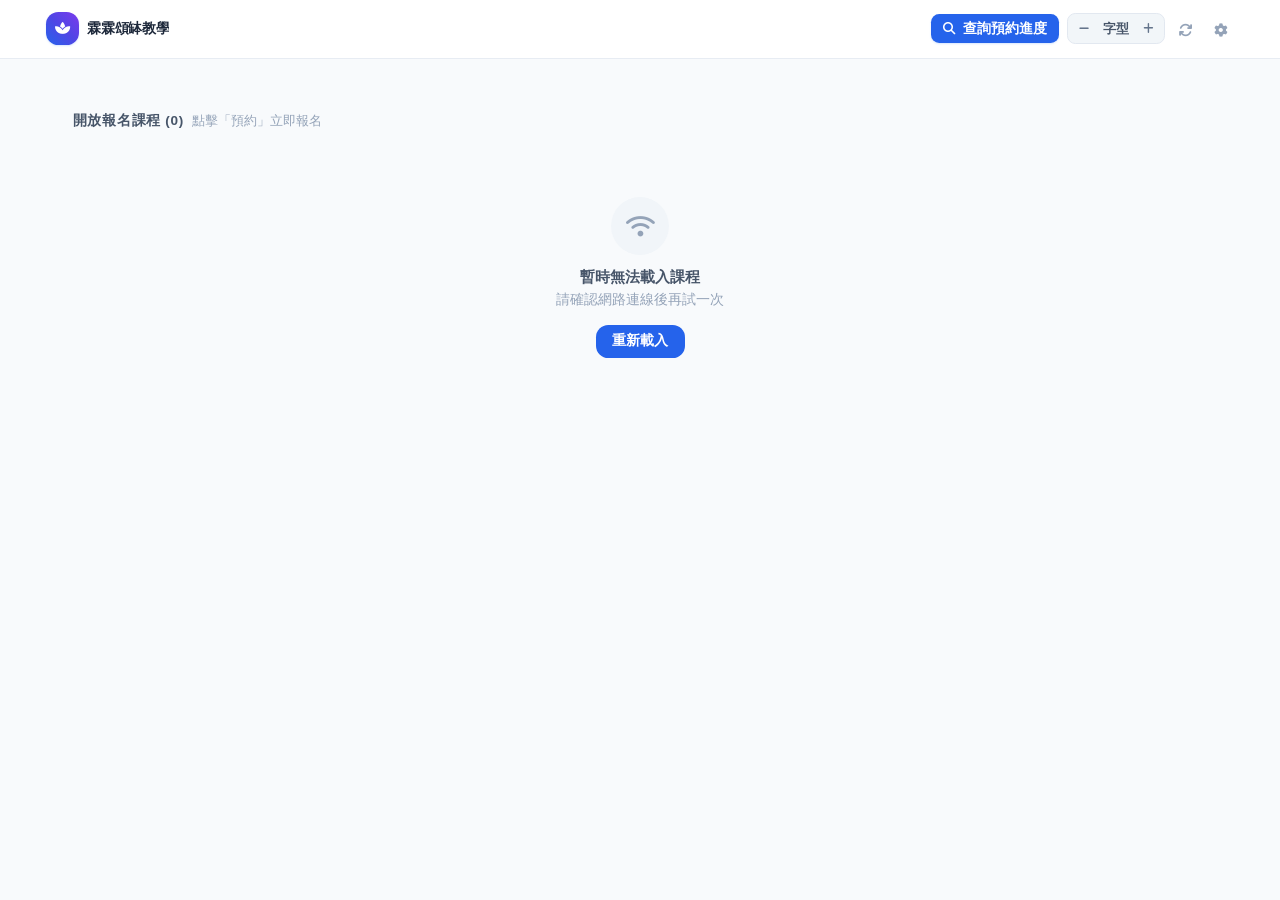
==== index.html @ 93435772 "Update Tailwind CSS and enhance course filtering Updated Tailwind CSS version and added course/locat" ====
<!DOCTYPE html>
<html lang="zh-TW">
<head>
  <meta charset="UTF-8">
  <meta name="viewport" content="width=device-width, initial-scale=1.0">
  <meta name="theme-color" content="#2563eb">
  <title>霖霖的課程預約系統</title>
  <link rel="stylesheet" href="tailwind.css?v=3.6.1">
  <link rel="stylesheet" href="https://cdnjs.cloudflare.com/ajax/libs/font-awesome/6.4.0/css/all.min.css">
  <style>
    :root { --client-font-size: 21px; }
    html  { font-size: var(--client-font-size) !important; }
    @media (min-width: 768px)  { :root { --client-font-size: 16.5px; } }
    @media (min-width: 1024px) { :root { --client-font-size: 17px; } }

    body {
      background-color: #f8fafc;
      font-family: -apple-system, BlinkMacSystemFont, "Segoe UI", Roboto, "Noto Sans TC", "Helvetica Neue", Arial, sans-serif;
      -webkit-tap-highlight-color: transparent;
      font-size: 1rem; line-height: 1.5;
    }
    .text-\[9px\]  { font-size: 0.65rem !important; }
    .text-\[10px\] { font-size: 0.70rem !important; }
    .text-\[11px\] { font-size: 0.76rem !important; }
    .text-xs       { font-size: 0.82rem !important; }
    .text-sm       { font-size: 0.90rem !important; }
    .text-base     { font-size: 1.00rem !important; }
    .text-lg       { font-size: 1.12rem !important; }
    .text-xl       { font-size: 1.25rem !important; }
    .text-2xl      { font-size: 1.40rem !important; }

    .custom-scrollbar::-webkit-scrollbar { display: none; }
    .custom-scrollbar { scrollbar-width: none; }
    .glass-nav { background: rgba(255,255,255,0.92); backdrop-filter: blur(12px); -webkit-backdrop-filter: blur(12px); }
    @keyframes fadeInUp { from { opacity:0; transform:translate(-50%,12px); } to { opacity:1; transform:translate(-50%,0); } }
    .toast { animation: fadeInUp .3s ease; }
    @keyframes cardIn { from { transform:translateY(6px); } to { transform:none; } }
    .card-in { animation: cardIn .25s ease; }
    @media (prefers-reduced-motion: reduce) { .card-in, .toast { animation: none; } }
  </style>

  <script>
    // ── 防閃爍字型 ──
    (function () {
      var saved = parseFloat(localStorage.getItem("custom_font_size"));
      window.currentFontSize = (!isNaN(saved) && saved > 0) ? saved : (window.innerWidth >= 768 ? 16.5 : 21);
      document.documentElement.style.setProperty("--client-font-size", window.currentFontSize + "px");
    })();
  </script>
</head>
<body class="min-h-screen text-slate-800 pb-20 overflow-x-hidden">

  <!-- 頂部導航 -->
  <header class="sticky top-0 z-30 glass-nav border-b border-slate-200/80 px-2.5 sm:px-6 py-2 sm:py-2.5">
    <div class="max-w-6xl mx-auto flex items-center justify-between gap-1.5 sm:gap-2">
      <div class="flex items-center gap-1.5 sm:gap-2 min-w-0">
        <div class="w-7 h-7 sm:w-8 sm:h-8 rounded-xl bg-gradient-to-tr from-blue-600 via-indigo-600 to-violet-600 flex items-center justify-center text-white shadow-sm shadow-blue-500/20 shrink-0">
          <i class="fa-solid fa-spa text-xs sm:text-sm"></i>
        </div>
        <span id="brandName" class="font-extrabold text-xs sm:text-base text-slate-800 tracking-tight whitespace-nowrap truncate">霖霖頌缽教學</span>
      </div>

      <div class="flex items-center gap-1 sm:gap-2 shrink-0">
        <button onclick="openMyBookingsModal()"
          class="hidden sm:inline-flex px-3 py-1.5 bg-blue-600 hover:bg-blue-700 text-white font-bold rounded-lg text-xs transition items-center gap-1.5 shadow-sm shadow-blue-500/20 whitespace-nowrap">
          <i class="fa-solid fa-magnifying-glass text-[11px]"></i><span>查詢預約進度</span>
        </button>
        <div class="flex items-center bg-slate-100/90 rounded-lg p-0.5 border border-slate-200 text-xs">
          <button type="button" onclick="adjustFontSize(-1)" aria-label="縮小字型"
            class="px-2 py-1 rounded text-slate-500 font-bold hover:text-blue-600 hover:bg-slate-200 transition">
            <i class="fa-solid fa-minus text-[10px]"></i>
          </button>
          <span class="px-1.5 font-bold text-slate-600 select-none text-[11px]">字型</span>
          <button type="button" onclick="adjustFontSize(1)" aria-label="放大字型"
            class="px-2 py-1 rounded text-slate-500 font-bold hover:text-blue-600 hover:bg-slate-200 transition">
            <i class="fa-solid fa-plus text-[10px]"></i>
          </button>
        </div>
        <button onclick="loadCourses(true)" title="重新整理" aria-label="重新整理"
          class="p-1 sm:p-1.5 text-slate-400 hover:text-blue-600 hover:bg-slate-100 rounded-lg transition">
          <i class="fa-solid fa-arrows-rotate text-xs" id="refreshIcon"></i>
        </button>
        <a href="admin.html" target="_blank" title="管理後台" aria-label="管理後台"
          class="p-1 sm:p-1.5 text-slate-400 hover:text-rose-600 hover:bg-rose-50 rounded-lg transition">
          <i class="fa-solid fa-gear text-xs"></i>
        </a>
      </div>
    </div>
  </header>

  <!-- 示範模式提示 -->
  <div id="demoBanner" class="hidden bg-amber-50 border-b border-amber-200 text-amber-800 text-[11px] font-bold px-4 py-2 text-center">
    <i class="fa-solid fa-triangle-exclamation mr-1"></i>目前為示範模式（尚未設定 GAS 網址），報名資料不會送出。
  </div>
  <!-- 離線提示 -->
  <div id="offlineBanner" class="hidden bg-slate-100 border-b border-slate-200 text-slate-600 text-[11px] font-bold px-4 py-2 text-center">
    <i class="fa-solid fa-wifi mr-1"></i>暫時無法連線，以下為上次載入的資料，名額可能有變動。
    <button onclick="loadCourses(true)" class="ml-1 underline text-blue-600">重試</button>
  </div>

  <main class="max-w-6xl mx-auto px-4 sm:px-6 pt-3 sm:pt-4 space-y-3 sm:space-y-4">

    <!-- 預約提醒事項 -->
    <div id="noticeBox" class="hidden bg-gradient-to-r from-blue-50 to-indigo-50 border border-blue-100 rounded-2xl px-3.5 py-2.5 text-xs text-blue-900 flex items-start gap-2">
      <i class="fa-solid fa-bell text-blue-500 mt-0.5 shrink-0"></i>
      <p id="noticeText" class="leading-relaxed whitespace-pre-line"></p>
    </div>

    <!-- 日期篩選 Tab -->
    <div class="relative">
      <div class="flex gap-2 overflow-x-auto custom-scrollbar pb-1 pr-6" id="dateFilterTabs" role="tablist"></div>
      <div class="pointer-events-none absolute right-0 top-0 bottom-1 w-6 bg-gradient-to-l from-slate-50 to-transparent"></div>
    </div>

    <!-- 課程 / 地點篩選 -->
    <div id="courseFilterBar" class="hidden grid grid-cols-2 gap-2">
      <label class="relative block">
        <span class="sr-only">篩選課程</span>
        <i class="fa-solid fa-book-open absolute left-3 top-1/2 -translate-y-1/2 text-blue-500 text-[11px] pointer-events-none"></i>
        <select id="titleFilter" onchange="setCourseFilter('title', this.value)"
          class="w-full text-xs font-semibold text-slate-700 pl-8 pr-2 py-2 rounded-xl border border-slate-200 bg-white focus:outline-none focus:ring-2 focus:ring-blue-500"></select>
      </label>
      <label class="relative block">
        <span class="sr-only">篩選地點</span>
        <i class="fa-solid fa-location-dot absolute left-3 top-1/2 -translate-y-1/2 text-rose-500 text-[11px] pointer-events-none"></i>
        <select id="locationFilter" onchange="setCourseFilter('location', this.value)"
          class="w-full text-xs font-semibold text-slate-700 pl-8 pr-2 py-2 rounded-xl border border-slate-200 bg-white focus:outline-none focus:ring-2 focus:ring-blue-500"></select>
      </label>
    </div>

    <!-- 標題列 -->
    <div class="flex items-center justify-between px-0.5">
      <div class="flex items-baseline gap-2">
        <span class="text-xs font-bold text-slate-600 tracking-wider">開放報名課程 (<span id="courseCount">0</span>)</span>
        <span class="text-[11px] text-slate-400 hidden sm:inline">點擊「預約」立即報名</span>
      </div>
      <button onclick="openMyBookingsModal()"
        class="sm:hidden px-2.5 py-1 bg-blue-50 hover:bg-blue-100 text-blue-700 font-bold rounded-lg text-xs transition flex items-center gap-1.5 border border-blue-200 shadow-sm whitespace-nowrap">
        <i class="fa-solid fa-magnifying-glass text-[10px]"></i><span>查詢進度</span>
      </button>
    </div>

    <!-- 骨架屏 -->
    <div id="loadingSkeleton" class="grid grid-cols-1 md:grid-cols-2 lg:grid-cols-3 gap-3">
      <div class="bg-white rounded-2xl p-3.5 border border-slate-200/80 shadow-sm animate-pulse space-y-2">
        <div class="h-3.5 bg-slate-200 rounded w-1/3"></div><div class="h-4 bg-slate-200 rounded w-2/3"></div>
        <div class="h-3 bg-slate-100 rounded w-1/2"></div><div class="h-1.5 bg-slate-100 rounded w-full"></div>
      </div>
      <div class="bg-white rounded-2xl p-3.5 border border-slate-200/80 shadow-sm animate-pulse space-y-2">
        <div class="h-3.5 bg-slate-200 rounded w-1/3"></div><div class="h-4 bg-slate-200 rounded w-2/3"></div>
        <div class="h-3 bg-slate-100 rounded w-1/2"></div><div class="h-1.5 bg-slate-100 rounded w-full"></div>
      </div>
    </div>

    <!-- 課程卡片 -->
    <div id="courseContainer" class="grid grid-cols-1 md:grid-cols-2 lg:grid-cols-3 gap-3 hidden"></div>

    <!-- 無課程 / 錯誤狀態 -->
    <div id="noCoursesState" class="hidden text-center py-12 px-4">
      <div class="w-14 h-14 bg-slate-100 rounded-full flex items-center justify-center text-slate-400 mx-auto mb-3">
        <i id="emptyIcon" class="fa-regular fa-calendar-xmark text-2xl"></i>
      </div>
      <p id="emptyTitle" class="text-sm font-bold text-slate-600">目前暫無開放預約的課程</p>
      <p id="emptyDesc" class="text-xs text-slate-400 mt-1">請稍後再回來查看最新排程</p>
      <button id="emptyRetry" onclick="loadCourses(true)" class="hidden mt-4 px-4 py-2 bg-blue-600 text-white text-xs font-bold rounded-xl">重新載入</button>
    </div>
  </main>

  <!-- ══ 報名 Modal ══ -->
  <div id="bookingModal" role="dialog" aria-modal="true" aria-labelledby="modalCourseTitle"
    class="fixed inset-0 z-50 flex items-end sm:items-center justify-center bg-slate-900/60 backdrop-blur-sm hidden p-0 sm:p-4"
    onclick="if(event.target===this) closeModal()">
    <div class="bg-white w-full max-w-md rounded-t-3xl sm:rounded-2xl p-5 sm:p-6 shadow-2xl border border-slate-100 max-h-[92vh] sm:max-h-[88vh] overflow-y-auto" id="bookingModalInner">

      <div class="flex items-start justify-between pb-3 border-b border-slate-100 mb-4 gap-3">
        <div class="min-w-0">
          <span class="text-[11px] font-bold tracking-wider text-blue-600">COURSE BOOKING</span>
          <h2 class="text-lg font-bold text-slate-900 leading-tight" id="modalCourseTitle">預約課程</h2>
        </div>
        <button onclick="closeModal()" aria-label="關閉"
          class="w-8 h-8 shrink-0 rounded-full bg-slate-100 text-slate-400 hover:text-slate-600 flex items-center justify-center transition">
          <i class="fa-solid fa-xmark"></i>
        </button>
      </div>

      <div class="bg-slate-50 rounded-xl p-3.5 mb-4 text-xs text-slate-600 space-y-1.5 border border-slate-100">
        <div class="flex items-center gap-2"><i class="fa-regular fa-clock text-blue-500 w-4 text-center"></i><span id="modalDateTime" class="font-semibold text-slate-800"></span></div>
        <div class="flex items-center gap-2"><i class="fa-solid fa-chalkboard-user text-blue-500 w-4 text-center"></i><span id="modalInstructor"></span></div>
        <div class="flex items-center gap-2"><i class="fa-solid fa-location-dot text-blue-500 w-4 text-center"></i><span id="modalLocation"></span></div>
        <div class="flex items-center gap-2"><i class="fa-solid fa-user-group text-blue-500 w-4 text-center"></i><span id="modalSeats"></span></div>
        <div id="modalNotesRow" class="hidden flex items-start gap-2"><i class="fa-solid fa-circle-info text-blue-500 w-4 text-center mt-0.5"></i><span id="modalNotes" class="leading-relaxed"></span></div>
        <div id="modalPriceRow" class="hidden flex items-center gap-2 pt-1.5 border-t border-slate-200/70 mt-1.5 flex-wrap">
          <i class="fa-solid fa-tag text-emerald-500 w-4 text-center"></i>
          <span id="modalPriceText" class="font-black text-sm"></span>
          <span id="modalPriceOriginal" class="text-[11px] text-slate-400 line-through"></span>
          <span id="modalPriceCountdown" class="text-[11px] font-bold text-rose-600"></span>
        </div>
      </div>

      <form id="bookingForm" onsubmit="handleBookingSubmit(event)" class="space-y-3.5">
        <input type="hidden" id="modalCourseId">

        <div>
          <label for="studentName" class="block text-xs font-semibold text-slate-700 mb-1">學員姓名 <span class="text-rose-500">*</span></label>
          <input type="text" id="studentName" required maxlength="50" autocomplete="name" placeholder="請輸入姓名"
            class="w-full text-sm px-3.5 py-2.5 rounded-xl border border-slate-200 focus:outline-none focus:ring-2 focus:ring-blue-500 focus:border-transparent transition">
        </div>
        <div>
          <label for="studentPhone" class="block text-xs font-semibold text-slate-700 mb-1">聯絡電話 <span class="text-rose-500">*</span></label>
          <input type="tel" id="studentPhone" required maxlength="20" autocomplete="tel" inputmode="tel" placeholder="例如：0912345678"
            class="w-full text-sm px-3.5 py-2.5 rounded-xl border border-slate-200 focus:outline-none focus:ring-2 focus:ring-blue-500 focus:border-transparent transition">
        </div>
        <div>
          <label for="studentLine" class="block text-xs font-semibold text-slate-700 mb-1">Line ID <span class="text-slate-400 font-normal">(用於確認報名成功通知)</span></label>
          <input type="text" id="studentLine" maxlength="50" placeholder="請輸入您的 Line ID"
            class="w-full text-sm px-3.5 py-2.5 rounded-xl border border-slate-200 focus:outline-none focus:ring-2 focus:ring-blue-500 focus:border-transparent transition">
        </div>
        <div>
          <label for="studentEmail" class="block text-xs font-semibold text-slate-700 mb-1">Email <span class="text-slate-400 font-normal">(選填，確認入帳後可收到確認信)</span></label>
          <div class="relative">
            <i class="fa-solid fa-envelope absolute left-3.5 top-1/2 -translate-y-1/2 text-slate-400 text-xs pointer-events-none"></i>
            <input type="email" id="studentEmail" maxlength="100" autocomplete="email" placeholder="example@gmail.com"
              class="w-full text-sm pl-9 pr-3.5 py-2.5 rounded-xl border border-slate-200 focus:outline-none focus:ring-2 focus:ring-blue-500 focus:border-transparent transition">
          </div>
        </div>

        <!-- 付款方式 -->
        <div class="bg-slate-50 border border-slate-200/90 rounded-2xl p-3.5 space-y-3">
          <div>
            <label class="block text-xs font-bold text-slate-800 mb-1.5">付款方式 <span class="text-rose-500">*</span></label>
            <div class="grid grid-cols-2 gap-2.5">
              <button type="button" id="payMethodBank" onclick="selectPayMethod('bank')"></button>
              <button type="button" id="payMethodLine" onclick="selectPayMethod('line')"></button>
            </div>
          </div>

          <div id="bankCodeContainer" class="space-y-2.5 pt-1">
            <div class="bank-info-box"></div>
            <div>
              <div class="flex items-center justify-between mb-1">
                <label for="studentPaymentCode" class="text-xs font-bold text-slate-700 flex items-center gap-1">
                  <i class="fa-solid fa-hashtag text-blue-600"></i><span>匯款帳號後五碼</span><span class="text-rose-500">*</span>
                </label>
                <span class="text-[11px] text-slate-400">必須剛好 5 碼數字</span>
              </div>
              <input type="text" id="studentPaymentCode" inputmode="numeric" maxlength="5" placeholder="例如：42919"
                class="w-full text-base px-3.5 py-2 rounded-xl border border-blue-300 bg-white font-mono font-black tracking-widest text-blue-900 focus:outline-none focus:ring-2 focus:ring-blue-500 transition text-center"
                oninput="this.value = this.value.replace(/[^0-9]/g, '').slice(0, 5)">
              <p class="text-[11px] text-slate-500 mt-1">管理者將以此 5 位數核對您的銀行入帳</p>
            </div>
          </div>

          <div id="linePayContainer" class="hidden bg-emerald-50 border border-emerald-200 rounded-xl p-3 text-xs text-emerald-800 space-y-1">
            <p class="font-bold flex items-center gap-1.5 text-emerald-900"><i class="fa-brands fa-line text-emerald-600 text-sm"></i><span>已選擇 LINE 轉帳付款</span></p>
            <p class="text-[11px] leading-relaxed">請確認上方已填寫正確的 <b>Line ID</b>，送出後我們將透過 LINE 與您核對款項並發送報名成功通知！</p>
          </div>
        </div>

        <div>
          <label for="studentNotes" class="block text-xs font-semibold text-slate-700 mb-1">特殊需求 / 其他備註 <span class="text-slate-400 font-normal">(選填)</span></label>
          <textarea id="studentNotes" rows="2" maxlength="500" placeholder="如自備頌缽、特殊身體狀況需留意等..."
            class="w-full text-sm px-3.5 py-2 rounded-xl border border-slate-200 focus:outline-none focus:ring-2 focus:ring-blue-500 focus:border-transparent transition resize-none"></textarea>
        </div>

        <div class="sticky bottom-0 -mx-5 -mb-5 sm:-mx-6 sm:-mb-6 p-4 bg-white/95 backdrop-blur-sm border-t border-slate-100 rounded-b-3xl sm:rounded-b-2xl">
          <button type="submit" id="submitBtn"
            class="w-full py-2.5 sm:py-3 bg-blue-600 hover:bg-blue-700 active:bg-blue-800 disabled:opacity-60 text-white font-bold rounded-xl shadow-lg shadow-blue-500/25 flex items-center justify-center gap-2 transition">
            <span>確認預約報名</span><i class="fa-solid fa-arrow-right text-xs"></i>
          </button>
        </div>
      </form>
    </div>
  </div>

  <!-- ══ 預約成功 Modal ══ -->
  <div id="successModal" role="dialog" aria-modal="true"
    class="fixed inset-0 z-50 flex items-center justify-center bg-slate-900/60 backdrop-blur-sm hidden p-4">
    <div class="bg-white w-full max-w-sm rounded-2xl p-6 shadow-2xl text-center max-h-[92vh] overflow-y-auto">
      <div class="w-16 h-16 bg-emerald-100 text-emerald-600 rounded-full flex items-center justify-center text-2xl mx-auto mb-4">
        <i class="fa-solid fa-check"></i>
      </div>
      <h3 class="text-lg font-bold text-slate-900 mb-1">預約資料已送出！</h3>
      <p class="text-xs text-slate-500 mb-4">管理員核對款項無誤後，狀態將轉為【報名成功】並通知您。</p>
      <div class="bg-slate-50 rounded-xl p-3 text-left text-xs text-slate-600 mb-3 space-y-1 border border-slate-100">
        <p><span class="text-slate-400">預約編號：</span><span id="succBookingId" class="font-mono font-bold text-slate-800"></span></p>
        <p><span class="text-slate-400">課程名稱：</span><span id="succCourseTitle" class="font-bold text-slate-800"></span></p>
        <p><span class="text-slate-400">上課時間：</span><span id="succDateTime" class="text-slate-800"></span></p>
        <p id="succPriceRow" class="hidden"><span class="text-slate-400">應付金額：</span><span id="succPrice" class="font-black text-emerald-700"></span></p>
      </div>
      <div id="succBankBox" class="hidden text-left mb-4">
        <p class="text-[11px] font-bold text-slate-500 mb-1.5"><i class="fa-solid fa-circle-exclamation text-amber-500 mr-1"></i>尚未匯款的話，請匯至以下帳戶：</p>
        <div class="bank-info-box"></div>
      </div>
      <div class="grid grid-cols-2 gap-2">
        <button onclick="closeSuccessModal(); openMyBookingsModal();"
          class="py-2.5 bg-blue-50 text-blue-700 border border-blue-200 font-bold rounded-xl hover:bg-blue-100 transition text-xs">查詢進度</button>
        <button onclick="closeSuccessModal()"
          class="py-2.5 bg-slate-900 text-white font-bold rounded-xl hover:bg-slate-800 transition text-xs">完成</button>
      </div>
    </div>
  </div>

  <!-- ══ 學員查詢預約 Modal ══ -->
  <div id="myBookingsModal" role="dialog" aria-modal="true"
    class="fixed inset-0 z-50 bg-slate-900/60 backdrop-blur-sm hidden flex items-center justify-center p-4"
    onclick="if(event.target===this) closeMyBookingsModal()">
    <div class="bg-white rounded-3xl max-w-md w-full p-5 space-y-4 max-h-[90vh] flex flex-col shadow-2xl">
      <div class="flex items-center justify-between border-b border-slate-100 pb-3">
        <div class="flex items-center gap-2">
          <div class="w-8 h-8 rounded-xl bg-blue-50 text-blue-600 flex items-center justify-center"><i class="fa-solid fa-ticket"></i></div>
          <div>
            <h3 class="text-sm font-bold text-slate-900">查詢我的預約課程</h3>
            <p class="text-[11px] text-slate-400">請輸入報名時填寫的手機號碼與姓名</p>
          </div>
        </div>
        <button onclick="closeMyBookingsModal()" aria-label="關閉"
          class="w-7 h-7 rounded-full bg-slate-100 hover:bg-slate-200 text-slate-400 hover:text-slate-700 flex items-center justify-center text-xs transition">
          <i class="fa-solid fa-xmark"></i>
        </button>
      </div>

      <form class="space-y-2" onsubmit="event.preventDefault(); queryMyBookings();">
        <div class="grid grid-cols-2 gap-2">
          <div class="relative">
            <i class="fa-solid fa-phone absolute left-3 top-1/2 -translate-y-1/2 text-slate-400 text-xs"></i>
            <input type="tel" id="queryPhoneInput" inputmode="tel" placeholder="手機號碼" aria-label="手機號碼"
              class="w-full pl-8 pr-3 py-2 text-xs rounded-xl border border-slate-200 focus:outline-none focus:ring-2 focus:ring-blue-500 font-mono">
          </div>
          <div class="relative">
            <i class="fa-solid fa-user absolute left-3 top-1/2 -translate-y-1/2 text-slate-400 text-xs"></i>
            <input type="text" id="queryNameInput" placeholder="姓名" aria-label="姓名"
              class="w-full pl-8 pr-3 py-2 text-xs rounded-xl border border-slate-200 focus:outline-none focus:ring-2 focus:ring-blue-500">
          </div>
        </div>
        <button type="submit" class="w-full py-2 bg-blue-600 hover:bg-blue-700 text-white font-bold text-xs rounded-xl transition shadow-sm">
          <i class="fa-solid fa-magnifying-glass mr-1"></i>查詢
        </button>
      </form>

      <div id="myBookingsList" class="flex-1 overflow-y-auto space-y-2.5 pr-1 min-h-[6rem]">
        <div class="text-center py-6 text-slate-400 text-xs">輸入手機號碼與姓名後按「查詢」</div>
      </div>
    </div>
  </div>

  <!-- Toast -->
  <div id="toastHost" class="fixed bottom-20 left-1/2 z-[60] pointer-events-none"></div>

  <script>
  "use strict";

  // ══════════════════════════════════════════════
  // ★ 設定：Google Apps Script 部署網址 ★
  // 部署 GAS 為「網頁應用程式」後，把網址貼在這裡（結尾為 /exec）。
  // 留空時會改用網址參數 ?sync=... 或此瀏覽器先前記住的網址；都沒有則為示範模式。
  // ══════════════════════════════════════════════
  const GAS_API_URL = "https://script.google.com/macros/s/AKfycbz8XO6H117ptrvwJ0gpeehshT2q6k1wuQry-_dduHJWGrwun13r3AiYLxSF2DeZtGaM/exec";

  const APP_VERSION   = "3.6.1";
  const REFRESH_MIN_MS = 30000;   // 自動重新整理的最短間隔（切回分頁時）
  const CACHE_COURSES  = "appsheet_shared_courses";
  const CACHE_SETTINGS = "appsheet_public_settings";

  let API_URL      = "";
  let allCourses   = [];
  let settings     = {};
  let selectedDate = "all";
  let selectedTitle    = "all";   // 課程篩選
  let selectedLocation = "all";   // 地點篩選
  let lastLoadAt   = 0;
  let loadingNow   = false;
  let currentPayMethod = "bank";

  // ══════════════════════════════════════════════
  // 小工具
  // ══════════════════════════════════════════════
  const $ = id => document.getElementById(id);
  function esc(s) {
    return String(s ?? "").replace(/&/g, "&amp;").replace(/</g, "&lt;").replace(/>/g, "&gt;")
      .replace(/"/g, "&quot;").replace(/'/g, "&#39;");
  }
  function readJSON(key, fallback) {
    try { const v = localStorage.getItem(key); return v ? JSON.parse(v) : fallback; } catch (e) { return fallback; }
  }
  function toast(msg, type) {
    const host = $("toastHost");
    const el = document.createElement("div");
    el.className = "toast -translate-x-1/2 mb-2 px-4 py-2 rounded-full text-xs font-bold shadow-lg whitespace-nowrap " +
      (type === "error" ? "bg-rose-600 text-white" : "bg-slate-900 text-white");
    el.textContent = msg;
    host.appendChild(el);
    setTimeout(() => { el.style.transition = "opacity .4s"; el.style.opacity = "0"; setTimeout(() => el.remove(), 400); }, 2600);
  }
  function normDate(s) {
    const p = String(s || "").trim().replace(/\//g, "-").split("-");
    if (p.length !== 3) return String(s || "");
    return `${p[0]}-${p[1].padStart(2, "0")}-${p[2].padStart(2, "0")}`;
  }

  function adjustFontSize(delta) {
    window.currentFontSize = Math.min(40, Math.max(12, window.currentFontSize + delta));
    document.documentElement.style.setProperty("--client-font-size", window.currentFontSize + "px");
    localStorage.setItem("custom_font_size", window.currentFontSize);
  }

  // ══════════════════════════════════════════════
  // 日期 / 價格
  // ══════════════════════════════════════════════
  // 台灣時間 → UTC 毫秒
  function twMs(dateStr, timeStr) {
    const p = normDate(dateStr).split("-");
    const t = String(timeStr || "23:59").split(":");
    if (p.length !== 3 || t.length < 2) return null;
    const ms = Date.UTC(+p[0], +p[1] - 1, +p[2], (+t[0]) - 8, +t[1]);
    return isNaN(ms) ? null : ms;
  }
  function isCourseExpired(c) {
    const ms = twMs(c.date, c.endTime || "23:59");
    return ms !== null && ms < Date.now();
  }
  function earlyBirdDeadlineMs(d) {
    if (!d) return null;
    const ms = twMs(d, "23:59");
    return ms === null ? null : ms + 59000;
  }
  function getEffectivePrice(c) {
    const eb = Number(c.earlyBirdPrice) || 0;
    const rg = Number(c.regularPrice)   || 0;
    const dl = earlyBirdDeadlineMs(c.earlyBirdDeadline);
    const now = Date.now();
    const ebActive = eb > 0 && (dl === null || now <= dl);
    let price = 0, isEarlyBird = false;
    if (ebActive)    { price = eb; isEarlyBird = true; }
    else if (rg > 0) { price = rg; }
    else if (eb > 0) { price = eb; isEarlyBird = true; }
    return {
      price, isEarlyBird,
      original: (isEarlyBird && rg > price) ? rg : 0,
      showCountdown: isEarlyBird && dl !== null && dl > now,
      remainMs: dl !== null ? dl - now : null
    };
  }
  function formatCountdown(ms) {
    if (ms === null || ms <= 0) return "";
    const m = Math.floor(ms / 60000), d = Math.floor(m / 1440), h = Math.floor((m % 1440) / 60);
    if (d > 0) return `倒數 ${d}天${h}時`;
    if (h > 0) return `倒數 ${h}時${m % 60}分`;
    return `倒數 ${m % 60}分`;
  }
  function formatFullDate(dateStr) {
    const n = normDate(dateStr);
    const p = n.split("-");
    if (p.length !== 3) return dateStr || "";
    const d = new Date(+p[0], +p[1] - 1, +p[2]);
    const wd = isNaN(d.getDay()) ? "" : `(週${"日一二三四五六"[d.getDay()]})`;
    return `${+p[1]}/${+p[2]}${wd}`;
  }
  const money = n => "NT$ " + Number(n).toLocaleString();

  /** 舊資料的「備註說明」可能混入「(早鳥價 4000 / 定價 5000)」，搬到價格欄位並從說明移除 */
  function normalizeCoursePrices(list) {
    if (!Array.isArray(list)) return list;
    const re = /[(（]\s*早鳥價?[\s:：$NT]*([0-9,]+)[\s/／,，]*(?:定價|原價)[\s:：$NT]*([0-9,]+)\s*[)）]/;
    return list.map(c => {
      let notes = String(c.notes || ""), eb = c.earlyBirdPrice || "", rg = c.regularPrice || "";
      const m = notes.match(re);
      if (m) {
        if (!eb) eb = m[1].replace(/,/g, "");
        if (!rg) rg = m[2].replace(/,/g, "");
        notes = notes.replace(m[0], "").trim();
      }
      return { ...c, notes, earlyBirdPrice: eb, regularPrice: rg };
    });
  }

  // ══════════════════════════════════════════════
  // Demo 資料（僅在未設定 GAS 網址時使用）
  // ══════════════════════════════════════════════
  const DEMO_COURSES = [
    { id:"D1", title:"❷ 學習：頌缽入門",    instructor:"霖霖", date:"2027-01-10", startTime:"09:00", endTime:"13:00", capacity:6, bookedCount:5, remaining:1, location:"高雄-近高美館", notes:"想學頌缽，照顧自己", earlyBirdPrice:"4000", regularPrice:"5000", earlyBirdDeadline:"2026-12-31", status:"開啟報名" },
    { id:"D2", title:"❸ 學習：頌缽進階",    instructor:"霖霖", date:"2027-01-24", startTime:"11:00", endTime:"15:00", capacity:8, bookedCount:3, remaining:5, location:"台北場地",     notes:"想進階技能，運用頌缽", earlyBirdPrice:"4000", regularPrice:"5000", earlyBirdDeadline:"", status:"開啟報名" },
    { id:"D3", title:"❷ 學習：初進階整日班", instructor:"霖霖", date:"2027-01-17", startTime:"09:00", endTime:"18:00", capacity:4, bookedCount:4, remaining:0, location:"高雄-近高美館", notes:"學習整套頌缽使用方式", earlyBirdPrice:"8000", regularPrice:"12000", earlyBirdDeadline:"", status:"開啟報名" }
  ];
  const DEMO_SETTINGS = { notice:"（示範）課程開始前 2 小時前取消不扣堂數。", bankName:"822 中國信託", bankAccount:"1234-5678-9012", bankHolder:"霖霖身心靈工坊" };

  // ══════════════════════════════════════════════
  // 初始化
  // ══════════════════════════════════════════════
  document.addEventListener("DOMContentLoaded", () => {
    // 版本升級時清掉舊格式快取
    if (localStorage.getItem("app_version") !== APP_VERSION) {
      ["appsheet_shared_courses", "appsheet_shared_bookings", "appsheet_bank_name", "appsheet_bank_account", "appsheet_bank_holder"]
        .forEach(k => localStorage.removeItem(k));
      localStorage.setItem("app_version", APP_VERSION);
    }

    // API 網址：常數 > 網址參數 > 本機記住的
    const urlParams = new URLSearchParams(location.search);
    const queryApi  = urlParams.get("sync") || urlParams.get("api");
    if (GAS_API_URL) {
      API_URL = GAS_API_URL;
    } else if (queryApi && queryApi.startsWith("https://")) {
      localStorage.setItem("appsheet_gas_api", queryApi);
      API_URL = queryApi;
    } else {
      API_URL = localStorage.getItem("appsheet_gas_api") || "";
    }
    if (queryApi) { try { history.replaceState({}, document.title, location.origin + location.pathname); } catch (e) {} }

    selectPayMethod("bank", false);
    loadCourses(true);

    // 早鳥倒數：每 30 秒更新文字；有倒數歸零則重繪
    setInterval(() => {
      let expired = false;
      document.querySelectorAll(".eb-countdown[data-eb-deadline]").forEach(el => {
        const dl = earlyBirdDeadlineMs(el.dataset.ebDeadline);
        if (dl === null) return;
        const remain = dl - Date.now();
        if (remain <= 0) { expired = true; return; }
        el.lastElementChild.textContent = formatCountdown(remain);
      });
      if (expired) renderUI();
    }, 30000);

    const softRefresh = () => { if (Date.now() - lastLoadAt > REFRESH_MIN_MS) loadCourses(false); };
    document.addEventListener("visibilitychange", () => { if (!document.hidden) softRefresh(); });
    window.addEventListener("focus", softRefresh);

    document.addEventListener("keydown", e => {
      if (e.key !== "Escape") return;
      closeModal(); closeSuccessModal(); closeMyBookingsModal();
    });
  });

  // ══════════════════════════════════════════════
  // 載入課程：先顯示快取，再背景更新
  // ══════════════════════════════════════════════
  async function loadCourses(force) {
    if (loadingNow) return;
    if (!force && Date.now() - lastLoadAt < REFRESH_MIN_MS) return;
    loadingNow = true;
    const icon = $("refreshIcon");
    icon && icon.classList.add("fa-spin");

    if (!API_URL) {
      $("demoBanner").classList.remove("hidden");
      allCourses = DEMO_COURSES.map(c => ({ ...c }));
      settings   = DEMO_SETTINGS;
      applySettings(); renderUI();
      finishLoad();
      return;
    }

    // 有快取就先畫，不閃骨架屏
    if (!allCourses.length) {
      const cached = readJSON(CACHE_COURSES, null);
      if (Array.isArray(cached)) {
        allCourses = normalizeCoursePrices(cached);
        settings   = readJSON(CACHE_SETTINGS, {});
        applySettings(); renderUI();
      }
    }

    try {
      const resp = await fetch(`${API_URL}?action=getCourses`);
      if (!resp.ok) throw new Error("HTTP " + resp.status);
      const json = await resp.json();
      if (!json.success || !Array.isArray(json.courses)) throw new Error(json.message || "API 回傳異常");
      allCourses = normalizeCoursePrices(json.courses);
      settings   = json.settings || {};
      localStorage.setItem(CACHE_COURSES, JSON.stringify(allCourses));
      localStorage.setItem(CACHE_SETTINGS, JSON.stringify(settings));
      $("offlineBanner").classList.add("hidden");
      applySettings(); renderUI();
    } catch (err) {
      console.warn("loadCourses 失敗：", err);
      if (allCourses.length) {
        $("offlineBanner").classList.remove("hidden");
      } else {
        showEmpty(true);
      }
    } finally {
      finishLoad();
    }
  }
  function finishLoad() {
    lastLoadAt = Date.now();
    loadingNow = false;
    $("refreshIcon") && $("refreshIcon").classList.remove("fa-spin");
  }

  // ══════════════════════════════════════════════
  // 公開設定（提醒事項、銀行帳號）
  // ══════════════════════════════════════════════
  function applySettings() {
    if (settings.systemName) {
      document.title = settings.systemName;
      $("brandName").textContent = settings.systemName;
    }
    const notice = (settings.notice || "").trim();
    $("noticeBox").classList.toggle("hidden", !notice);
    $("noticeText").textContent = notice;

    const hasBank = !!(settings.bankAccount || "").trim();
    const html = hasBank ? `
      <div class="bg-blue-50/80 border border-blue-200 rounded-xl p-3 text-xs text-blue-950 space-y-1.5">
        <div class="flex items-center justify-between gap-1 flex-wrap">
          <span class="font-bold text-blue-900 flex items-center gap-1.5"><i class="fa-solid fa-building-columns text-blue-600"></i>收款帳戶資訊</span>
          <button type="button" onclick="copyBankAccount(this)"
            class="px-2 py-0.5 bg-white hover:bg-blue-100 text-blue-700 border border-blue-300 rounded-lg text-[11px] font-bold transition flex items-center gap-1 shadow-sm active:scale-95 shrink-0">
            <i class="fa-regular fa-copy"></i><span>複製帳號</span>
          </button>
        </div>
        <div class="font-mono text-[11px] sm:text-xs space-y-1 pt-1 border-t border-blue-200/60">
          <div class="flex items-center justify-between gap-2"><span class="text-blue-700 shrink-0">銀行機構</span><span class="font-bold text-right">${esc(settings.bankName)}</span></div>
          <div class="flex items-center justify-between gap-2"><span class="text-blue-700 shrink-0">收款帳號</span><span class="font-black text-sm tracking-wider text-blue-950 text-right">${esc(settings.bankAccount)}</span></div>
          <div class="flex items-center justify-between gap-2"><span class="text-blue-700 shrink-0">戶　名</span><span class="font-bold text-right">${esc(settings.bankHolder)}</span></div>
        </div>
      </div>` : `
      <div class="bg-amber-50 border border-amber-200 rounded-xl p-3 text-xs text-amber-800">
        <i class="fa-solid fa-circle-info mr-1"></i>收款帳號載入中或尚未設定，請送出後依管理員通知付款。
      </div>`;
    document.querySelectorAll(".bank-info-box").forEach(el => el.innerHTML = html);
  }

  function copyBankAccount(btn) {
    const num = String(settings.bankAccount || "").replace(/[^0-9]/g, "");
    if (!num) return;
    const done = () => {
      const label = btn && btn.querySelector("span");
      if (label) { const o = label.textContent; label.textContent = "已複製！"; setTimeout(() => label.textContent = o, 1800); }
      toast("已複製帳號 " + num);
    };
    if (navigator.clipboard?.writeText) navigator.clipboard.writeText(num).then(done).catch(() => fallbackCopy(num, done));
    else fallbackCopy(num, done);
  }
  function fallbackCopy(text, done) {
    const ta = document.createElement("textarea");
    ta.value = text; ta.style.cssText = "position:fixed;opacity:0";
    document.body.appendChild(ta); ta.select();
    try { document.execCommand("copy"); done(); } catch (e) { alert("匯款帳號：" + text); }
    ta.remove();
  }

  // ══════════════════════════════════════════════
  // 渲染
  // ══════════════════════════════════════════════
  function showEmpty(isError, noMatch) {
    $("loadingSkeleton").classList.add("hidden");
    $("courseContainer").classList.add("hidden");
    $("noCoursesState").classList.remove("hidden");
    $("emptyIcon").className   = isError ? "fa-solid fa-wifi text-2xl" : noMatch ? "fa-solid fa-filter text-2xl" : "fa-regular fa-calendar-xmark text-2xl";
    $("emptyTitle").textContent = isError ? "暫時無法載入課程" : noMatch ? "沒有符合篩選條件的課程" : "目前暫無開放預約的課程";
    $("emptyDesc").textContent  = isError ? "請確認網路連線後再試一次" : noMatch ? "換個日期、課程或地點試試看" : "請稍後再回來查看最新排程";
    $("emptyRetry").classList.toggle("hidden", !isError && !noMatch);
    $("emptyRetry").textContent = noMatch ? "顯示全部課程" : "重新載入";
    $("emptyRetry").onclick = noMatch ? clearFilters : () => loadCourses(true);
    $("courseCount").textContent = "0";
  }

  function renderUI() {
    $("loadingSkeleton").classList.add("hidden");
    const active = allCourses.filter(c => !isCourseExpired(c) && (c.status === "開啟報名" || !c.status));

    // 日期 Tab
    const dates = [...new Set(active.map(c => normDate(c.date)))].filter(Boolean).sort();
    if (selectedDate !== "all" && !dates.includes(selectedDate)) selectedDate = "all";
    const tab = (val, label) => {
      const sel = selectedDate === val;
      return `<button role="tab" aria-selected="${sel}" onclick="filterByDate('${val}')"
        class="px-3.5 py-1.5 rounded-full text-xs font-semibold whitespace-nowrap transition ${sel
          ? "bg-blue-600 text-white shadow-sm" : "bg-white text-slate-600 border border-slate-200 hover:bg-slate-50"}">${label}</button>`;
    };
    $("dateFilterTabs").innerHTML = tab("all", "全部時段") + dates.map(d => tab(d, formatFullDate(d))).join("");

    // 課程 / 地點下拉選單（只有 2 種以上選項時才顯示該篩選）
    const titles    = [...new Set(active.map(c => c.title).filter(Boolean))].sort();
    const locations = [...new Set(active.map(c => c.location || "待定教室"))].sort();
    if (selectedTitle !== "all" && !titles.includes(selectedTitle)) selectedTitle = "all";
    if (selectedLocation !== "all" && !locations.includes(selectedLocation)) selectedLocation = "all";
    const opts = (list, allLabel, sel) => `<option value="all">${allLabel}</option>` +
      list.map(v => `<option value="${esc(v)}"${v === sel ? " selected" : ""}>${esc(v)}</option>`).join("");
    $("titleFilter").innerHTML    = opts(titles, "全部課程", selectedTitle);
    $("locationFilter").innerHTML = opts(locations, "全部地點", selectedLocation);
    $("titleFilter").parentElement.classList.toggle("hidden", titles.length < 2);
    $("locationFilter").parentElement.classList.toggle("hidden", locations.length < 2);
    const showTitle = titles.length >= 2, showLoc = locations.length >= 2;
    $("courseFilterBar").classList.toggle("hidden", !showTitle && !showLoc);
    $("courseFilterBar").classList.toggle("grid-cols-2", showTitle && showLoc);
    $("courseFilterBar").classList.toggle("grid-cols-1", !(showTitle && showLoc));

    // 篩選 + 排序：可報名的在前、額滿的在後；各自依時間由近到遠
    const list = active
      .filter(c => selectedDate === "all" || normDate(c.date) === selectedDate)
      .filter(c => selectedTitle === "all" || c.title === selectedTitle)
      .filter(c => selectedLocation === "all" || (c.location || "待定教室") === selectedLocation)
      .map(c => ({ ...c, _full: c.isFull || c.remaining <= 0 }))
      .sort((a, b) => (a._full - b._full) ||
        (`${normDate(a.date)} ${a.startTime}` < `${normDate(b.date)} ${b.startTime}` ? -1 : 1));

    $("courseCount").textContent = list.length;
    const filtering = selectedDate !== "all" || selectedTitle !== "all" || selectedLocation !== "all";
    if (!list.length) { showEmpty(false, active.length > 0 && filtering); return; }
    $("noCoursesState").classList.add("hidden");
    const container = $("courseContainer");
    container.classList.remove("hidden");
    container.innerHTML = list.map((c, i) => courseCard(c, i)).join("");
  }

  function courseCard(c, i) {
    const full = c._full;
    const eff  = getEffectivePrice(c);
    const cap  = Number(c.capacity) || 0;
    const pct  = cap ? Math.min(100, Math.round((Number(c.bookedCount) || 0) / cap * 100)) : 0;
    const few  = !full && c.remaining <= 2;
    const barColor = full ? "bg-slate-300" : few ? "bg-rose-500" : pct >= 60 ? "bg-amber-400" : "bg-emerald-500";

    const priceHtml = eff.price ? `
      <span class="inline-flex items-baseline gap-1 text-[11px] font-black px-2 py-0.5 rounded-md border ${full
        ? "text-slate-500 bg-slate-100 border-slate-200"
        : eff.isEarlyBird ? "text-emerald-800 bg-emerald-50 border-emerald-200" : "text-blue-800 bg-blue-50 border-blue-200"}">
        <i class="fa-solid fa-tag text-[9px]"></i>${eff.isEarlyBird ? "早鳥 " : ""}${money(eff.price)}
        ${eff.original ? `<s class="font-medium text-slate-400 text-[10px]">${money(eff.original)}</s>` : ""}
      </span>` : "";

    const countdownHtml = (!full && eff.showCountdown) ? `
      <span class="eb-countdown inline-flex items-center gap-1 text-[11px] font-bold text-rose-700 bg-rose-50 border border-rose-200 px-2 py-0.5 rounded-md" data-eb-deadline="${esc(c.earlyBirdDeadline)}">
        <i class="fa-solid fa-hourglass-half text-[9px]"></i><span>${formatCountdown(eff.remainMs)}</span>
      </span>` : "";

    const seatText = full
      ? `<span class="text-slate-500 font-bold inline-flex items-center gap-1"><i class="fa-solid fa-lock text-[9px]"></i>已額滿</span>`
      : few
        ? `<span class="text-rose-600 font-black inline-flex items-center gap-1"><i class="fa-solid fa-fire text-[10px]"></i>最後 ${c.remaining} 名</span>`
        : `<span class="text-emerald-600 font-bold inline-flex items-center gap-1"><i class="fa-solid fa-user-check text-[9px]"></i>剩 ${c.remaining} 名</span>`;

    return `
      <article class="card-in bg-white rounded-2xl p-3.5 border shadow-sm transition-all duration-150 flex flex-col gap-2.5 ${full
        ? "border-slate-200 bg-slate-50/80" : "border-slate-200/90 hover:shadow-md hover:border-blue-400"}" style="animation-delay:${Math.min(i, 8) * 30}ms">
        <div class="flex items-center gap-1.5 flex-wrap">
          <span class="inline-flex items-center gap-1 text-[11px] font-bold px-2 py-0.5 rounded-md border ${full
            ? "text-slate-600 bg-slate-100 border-slate-200" : "text-blue-700 bg-blue-50 border-blue-100"}">
            <i class="fa-regular fa-clock text-[10px]"></i>${formatFullDate(c.date)} ${esc(c.startTime)}${c.endTime ? "–" + esc(c.endTime) : ""}
          </span>
          ${priceHtml}${countdownHtml}
        </div>
        <div class="min-w-0">
          <h3 class="text-sm font-black leading-snug ${full ? "text-slate-500" : "text-slate-900"}">${esc(c.title)}</h3>
          ${c.notes ? `<p class="text-[11px] text-slate-500 mt-0.5 truncate" title="${esc(c.notes)}">${esc(c.notes)}</p>` : ""}
        </div>
        <div class="flex items-end justify-between gap-3 mt-auto">
          <div class="min-w-0 flex-1 space-y-1.5">
            <div class="flex items-center gap-2 text-[11px] text-slate-500 min-w-0">
              <span class="truncate flex items-center gap-1 min-w-0">
                <i class="fa-solid fa-location-dot ${full ? "text-slate-400" : "text-rose-500"} text-[10px] shrink-0"></i>
                <span class="truncate text-slate-700 font-medium">${esc(c.location || "待定教室")}</span>
              </span>
              <span class="text-slate-300 shrink-0">|</span>
              <span class="shrink-0">${seatText}</span>
            </div>
            <div class="h-1.5 bg-slate-100 rounded-full overflow-hidden" role="progressbar" aria-valuenow="${pct}" aria-valuemin="0" aria-valuemax="100" aria-label="報名進度">
              <div class="h-full ${barColor} rounded-full transition-all" style="width:${pct}%"></div>
            </div>
          </div>
          ${full
            ? `<button disabled class="shrink-0 px-4 py-2 bg-slate-100 text-slate-400 font-bold rounded-xl text-xs cursor-not-allowed border border-slate-200">額滿</button>`
            : `<button onclick="openBookingModal('${esc(c.id)}')"
                class="shrink-0 px-4 py-2 bg-blue-600 hover:bg-blue-700 text-white font-bold rounded-xl text-xs flex items-center gap-1 shadow-sm shadow-blue-500/20 active:scale-95 transition">
                <i class="fa-regular fa-pen-to-square text-[11px]"></i><span>預約</span>
              </button>`}
        </div>
      </article>`;
  }

  function filterByDate(d) { selectedDate = d; renderUI(); }
  function setCourseFilter(type, val) {
    if (type === "title") selectedTitle = val; else selectedLocation = val;
    renderUI();
  }
  function clearFilters() { selectedDate = selectedTitle = selectedLocation = "all"; renderUI(); }

  // ══════════════════════════════════════════════
  // 付款方式
  // ══════════════════════════════════════════════
  function selectPayMethod(method, autoFocus = true) {
    currentPayMethod = method;
    const base = "py-2.5 px-3 rounded-xl border-2 font-bold text-xs flex flex-col items-center justify-center gap-1 transition";
    $("payMethodBank").className = base + (method === "bank"
      ? " border-blue-600 bg-blue-50/80 text-blue-900 shadow-sm" : " border-slate-200 bg-white hover:bg-blue-50 text-slate-700");
    $("payMethodLine").className = base + (method === "line"
      ? " border-emerald-500 bg-emerald-50/80 text-emerald-900 shadow-sm" : " border-slate-200 bg-white hover:bg-emerald-50 text-slate-700");
    $("payMethodBank").innerHTML = `<i class="fa-solid fa-building-columns text-blue-600 text-sm"></i><span class="whitespace-nowrap">銀行匯款</span>`;
    $("payMethodLine").innerHTML = `<i class="fa-brands fa-line text-emerald-500 text-base"></i><span class="whitespace-nowrap">LINE 轉帳</span>`;
    $("payMethodBank").setAttribute("aria-pressed", method === "bank");
    $("payMethodLine").setAttribute("aria-pressed", method === "line");
    $("bankCodeContainer").classList.toggle("hidden", method !== "bank");
    $("linePayContainer").classList.toggle("hidden", method !== "line");
    const code = $("studentPaymentCode");
    if (method === "line") code.value = "";
    else if (autoFocus) setTimeout(() => code.focus(), 50);
  }

  // ══════════════════════════════════════════════
  // 報名 Modal
  // ══════════════════════════════════════════════
  function openBookingModal(courseId) {
    const c = allCourses.find(x => String(x.id) === String(courseId));
    if (!c) return;
    $("modalCourseId").value       = c.id;
    $("modalCourseTitle").textContent = c.title;
    $("modalDateTime").textContent   = `${formatFullDate(c.date)} ${c.startTime}${c.endTime ? " - " + c.endTime : ""}`;
    $("modalInstructor").textContent = `授課教練：${c.instructor || "霖霖"}`;
    $("modalLocation").textContent   = `地點：${c.location || "待定"}`;
    $("modalSeats").textContent      = `剩餘名額：${c.remaining} / ${c.capacity}`;
    $("modalNotesRow").classList.toggle("hidden", !c.notes);
    $("modalNotes").textContent = c.notes || "";

    const eff = getEffectivePrice(c);
    $("modalPriceRow").classList.toggle("hidden", !eff.price);
    if (eff.price) {
      $("modalPriceText").textContent = money(eff.price) + (eff.isEarlyBird ? "（早鳥價）" : "（定價）");
      $("modalPriceText").className   = "font-black text-sm " + (eff.isEarlyBird ? "text-emerald-700" : "text-blue-700");
      $("modalPriceOriginal").textContent  = eff.original ? money(eff.original) : "";
      $("modalPriceCountdown").textContent = eff.showCountdown ? "⏳ " + formatCountdown(eff.remainMs) : "";
    }

    $("studentName").value  = localStorage.getItem("saved_name")  || "";
    $("studentPhone").value = localStorage.getItem("saved_phone") || "";
    $("studentLine").value  = localStorage.getItem("saved_line")  || "";
    $("studentEmail").value = localStorage.getItem("saved_email") || "";
    $("studentNotes").value = "";
    $("studentPaymentCode").value = "";
    selectPayMethod("bank", false);

    $("bookingModal").classList.remove("hidden");
    document.body.style.overflow = "hidden";
    setTimeout(() => { $("bookingModalInner").scrollTop = 0; $("studentName").focus(); }, 50);
  }
  function closeModal() {
    $("bookingModal").classList.add("hidden");
    document.body.style.overflow = "";
  }

  // ══════════════════════════════════════════════
  // 送出預約
  // ══════════════════════════════════════════════
  async function handleBookingSubmit(e) {
    e.preventDefault();
    const courseId = $("modalCourseId").value;
    const name   = $("studentName").value.trim();
    const phone  = $("studentPhone").value.trim();
    const lineId = $("studentLine").value.trim();
    const email  = $("studentEmail").value.trim();
    const notes  = $("studentNotes").value.trim();
    const code   = $("studentPaymentCode").value.trim();

    if (phone.replace(/\D/g, "").length < 8) { alert("請填寫正確的聯絡電話！"); $("studentPhone").focus(); return; }
    if (email && !/^[^\s@]+@[^\s@]+\.[^\s@]+$/.test(email)) { alert("Email 格式不正確，請重新確認或清空不填！"); $("studentEmail").focus(); return; }

    let paymentCode = "";
    if (currentPayMethod === "bank") {
      if (!/^[0-9]{5}$/.test(code)) { alert("【銀行匯款】請填寫剛好 5 碼數字的帳號後五碼！"); $("studentPaymentCode").focus(); return; }
      paymentCode = code;
    } else {
      if (!lineId) { alert("【LINE 轉帳】請填寫您的 Line ID，以利我們與您對帳！"); $("studentLine").focus(); return; }
      paymentCode = "LINE轉帳";
    }

    localStorage.setItem("saved_name",  name);
    localStorage.setItem("saved_phone", phone);
    localStorage.setItem("saved_line",  lineId);
    if (email) localStorage.setItem("saved_email", email);

    const course = allCourses.find(c => String(c.id) === String(courseId));
    const btn = $("submitBtn");
    btn.disabled = true;
    btn.innerHTML = `<i class="fa-solid fa-circle-notch fa-spin"></i> 預約送出中...`;

    try {
      let res;
      if (!API_URL) {
        await new Promise(r => setTimeout(r, 400));
        res = { success: true, bookingId: "DEMO-" + Date.now().toString(36), courseTitle: course?.title,
                dateTime: `${course?.date} ${course?.startTime}` };
      } else {
        const resp = await fetch(API_URL, {
          method: "POST",
          headers: { "Content-Type": "text/plain;charset=utf-8" },
          body: JSON.stringify({ action: "bookCourse", courseId, name, phone, lineId, email, paymentCode, notes })
        });
        if (!resp.ok) throw new Error("HTTP " + resp.status);
        res = await resp.json();
      }

      if (res.success) {
        if (course) {
          course.bookedCount = (Number(course.bookedCount) || 0) + 1;
          course.remaining   = Math.max(0, (Number(course.remaining) || 0) - 1);
          course.isFull      = course.remaining <= 0;
          if (API_URL) localStorage.setItem(CACHE_COURSES, JSON.stringify(allCourses));
        }
        closeModal();
        showSuccessModal(res, course);
        renderUI();
        lastLoadAt = 0; // 下次切回頁面時立即更新最新名額
      } else {
        alert(res.message || "預約失敗，請重試！");
        if (/額滿|停止|結束|不存在/.test(res.message || "")) loadCourses(true);
      }
    } catch (err) {
      console.error("bookCourse 失敗：", err);
      alert("網路連線逾時或異常，請稍後再試！\n若不確定是否已送出，請先用「查詢預約進度」確認，避免重複報名。");
    } finally {
      btn.disabled = false;
      btn.innerHTML = `<span>確認預約報名</span><i class="fa-solid fa-arrow-right text-xs"></i>`;
    }
  }

  // ══════════════════════════════════════════════
  // 成功 Modal
  // ══════════════════════════════════════════════
  function showSuccessModal(res, course) {
    $("succBookingId").textContent   = res.bookingId || "";
    $("succCourseTitle").textContent = res.courseTitle || course?.title || "";
    $("succDateTime").textContent    = course ? `${formatFullDate(course.date)} ${course.startTime}` : (res.dateTime || "");
    // 以後端計算的金額為準（後端判斷早鳥時間較準確）；舊版後端沒回傳時才用前台計算
    const eff = res.price ? { price: res.price } : (course ? getEffectivePrice(course) : { price: 0 });
    $("succPriceRow").classList.toggle("hidden", !eff.price);
    $("succPrice").textContent = eff.price ? money(eff.price) + (res.priceLabel ? `（${res.priceLabel}）` : "") : "";
    $("succBankBox").classList.toggle("hidden", currentPayMethod !== "bank");
    $("successModal").classList.remove("hidden");
  }
  function closeSuccessModal() { $("successModal").classList.add("hidden"); }

  // ══════════════════════════════════════════════
  // 學員查詢預約（電話 + 姓名）
  // ══════════════════════════════════════════════
  function openMyBookingsModal() {
    $("myBookingsModal").classList.remove("hidden");
    $("queryPhoneInput").value = localStorage.getItem("saved_phone") || "";
    $("queryNameInput").value  = localStorage.getItem("saved_name")  || "";
    if ($("queryPhoneInput").value && $("queryNameInput").value) queryMyBookings();
    else setTimeout(() => $("queryPhoneInput").focus(), 100);
  }
  function closeMyBookingsModal() { $("myBookingsModal").classList.add("hidden"); }

  const STATUS_UI = {
    "報名成功": ["bg-emerald-50 text-emerald-700 border-emerald-200", "fa-circle-check", "報名成功", "款項已確認，名額已保留，上課當天抵達教室簽到即可！"],
    "已收訖":   ["bg-emerald-50 text-emerald-700 border-emerald-200", "fa-circle-check", "報名成功", "款項已確認，名額已保留，上課當天抵達教室簽到即可！"],
    "已簽到":   ["bg-blue-50 text-blue-700 border-blue-200", "fa-check-double", "已簽到出席", "您已於課堂現場完成報到簽到！"],
    "已完成":   ["bg-blue-50 text-blue-700 border-blue-200", "fa-flag-checkered", "課程已完成", "感謝您的參與，期待下次再見！"],
    "已取消":   ["bg-slate-100 text-slate-500 border-slate-200", "fa-ban", "已取消", "此預約已取消或名額已釋出。"]
  };
  const STATUS_PENDING = ["bg-amber-50 text-amber-700 border-amber-200", "fa-hourglass-half", "待確認入帳", "已收到您的預約，正在核對款項，確認無誤後將更新為報名成功！"];

  async function queryMyBookings() {
    const phone = $("queryPhoneInput").value.trim();
    const name  = $("queryNameInput").value.trim();
    const list  = $("myBookingsList");
    if (!phone || !name) {
      list.innerHTML = `<div class="text-center py-6 text-rose-500 text-xs font-bold">請輸入報名時的手機號碼與姓名！</div>`;
      return;
    }
    if (!API_URL) {
      list.innerHTML = `<div class="text-center py-6 text-slate-400 text-xs">示範模式無法查詢預約紀錄</div>`;
      return;
    }
    list.innerHTML = `<div class="text-center py-8 text-slate-500 text-xs flex items-center justify-center gap-2"><i class="fa-solid fa-circle-notch fa-spin text-blue-600"></i> 查詢中...</div>`;

    let bookings;
    try {
      const resp = await fetch(`${API_URL}?action=getBookings&phone=${encodeURIComponent(phone)}&name=${encodeURIComponent(name)}`);
      const json = await resp.json();
      if (!json.success) throw new Error(json.message || "查詢失敗");
      bookings = json.bookings || [];
    } catch (err) {
      list.innerHTML = `<div class="text-center py-6 text-rose-500 text-xs font-bold">查詢失敗：${esc(err.message)}，請稍後再試。</div>`;
      return;
    }

    if (!bookings.length) {
      list.innerHTML = `
        <div class="text-center py-8 px-4 bg-slate-50 rounded-2xl border border-dashed border-slate-200 space-y-2">
          <div class="w-10 h-10 rounded-full bg-slate-100 text-slate-400 flex items-center justify-center mx-auto text-lg"><i class="fa-solid fa-receipt"></i></div>
          <p class="text-xs font-bold text-slate-700">查無預約紀錄</p>
          <p class="text-[11px] text-slate-400">請確認手機號碼與姓名是否與報名時一致</p>
        </div>`;
      return;
    }

    list.innerHTML = bookings.map(b => {
      const st = (b["簽到狀態"] || "待確認").trim();
      const [badge, icon, title, desc] = STATUS_UI[st] || STATUS_PENDING;
      const when = b["上課日期"] ? `${formatFullDate(b["上課日期"])} ${b["上課時間"] || ""}` : "";
      return `
        <div class="bg-white rounded-2xl p-4 border border-slate-200/90 shadow-sm space-y-2.5 ${st === "已取消" ? "opacity-60" : ""}">
          <div class="flex items-start justify-between gap-2">
            <div class="min-w-0">
              <span class="inline-flex items-center gap-1 text-[11px] font-bold px-2 py-0.5 rounded-full border ${badge}"><i class="fa-solid ${icon}"></i>${title}</span>
              <h4 class="font-bold text-slate-900 text-sm mt-1.5 leading-snug">${esc(b["課程名稱"] || "-")}</h4>
              ${when ? `<p class="text-[11px] text-blue-700 font-semibold mt-0.5"><i class="fa-regular fa-clock mr-1"></i>${esc(when)}${b["地點"] ? "　" + esc(b["地點"]) : ""}</p>` : ""}
            </div>
            <span class="text-xs font-bold text-slate-700 shrink-0">${esc(b["學員姓名"])}</span>
          </div>
          <div class="bg-slate-50 rounded-xl p-2.5 text-xs text-slate-600 space-y-1 border border-slate-100">
            <div class="flex items-center justify-between text-[11px] text-slate-500 gap-2 flex-wrap">
              <span>報名：${esc(b["報名時間"] || "-")}</span>
              <span>付款：<b>${esc(b["匯款五碼"] || "未備註")}</b></span>
            </div>
            <p class="text-[11px] leading-relaxed pt-1 text-slate-600 border-t border-slate-200/60">${desc}</p>
          </div>
        </div>`;
    }).join("");
  }
  </script>
</body>
</html>
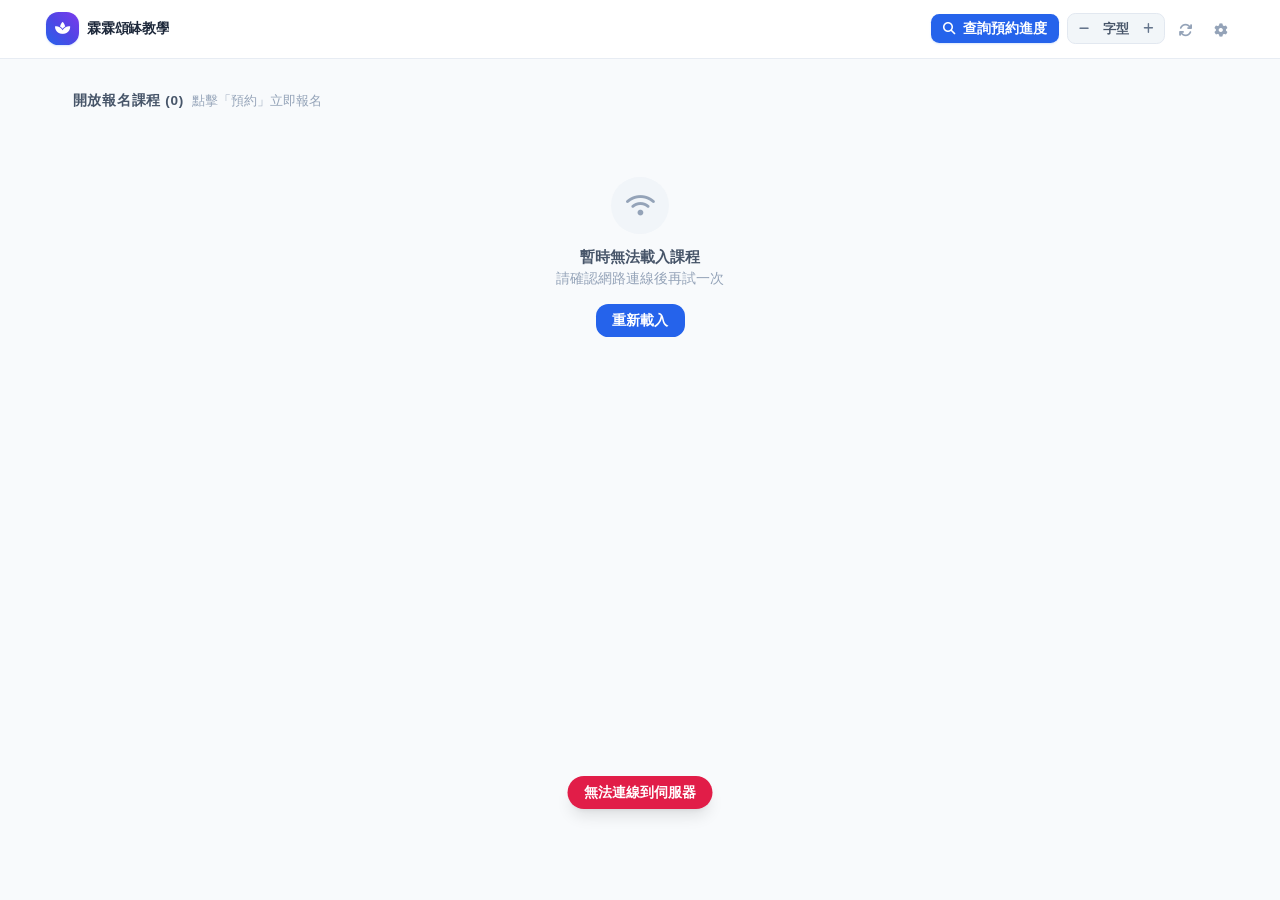
==== commit 4d03d1b6: "Update print statement from 'Hello' to 'Goodbye'" ====
--- a/index.html
+++ b/index.html
@@ -5,7 +5,7 @@
   <meta name="viewport" content="width=device-width, initial-scale=1.0">
   <meta name="theme-color" content="#2563eb">
   <title>霖霖的課程預約系統</title>
-  <link rel="stylesheet" href="tailwind.css?v=3.6.1">
+  <link rel="stylesheet" href="tailwind.css?v=3.6.2">
   <link rel="stylesheet" href="https://cdnjs.cloudflare.com/ajax/libs/font-awesome/6.4.0/css/all.min.css">
   <style>
     :root { --client-font-size: 21px; }
@@ -31,20 +31,83 @@
 
     .custom-scrollbar::-webkit-scrollbar { display: none; }
     .custom-scrollbar { scrollbar-width: none; }
-    .glass-nav { background: rgba(255,255,255,0.92); backdrop-filter: blur(12px); -webkit-backdrop-filter: blur(12px); }
-    @keyframes fadeInUp { from { opacity:0; transform:translate(-50%,12px); } to { opacity:1; transform:translate(-50%,0); } }
+    .glass-nav {
+      background: rgba(255,255,255,0.92);
+      backdrop-filter: blur(12px);
+      -webkit-backdrop-filter: blur(12px);
+    }
+    @keyframes fadeInUp {
+      from { opacity:0; transform:translate(-50%,12px); }
+      to   { opacity:1; transform:translate(-50%,0); }
+    }
     .toast { animation: fadeInUp .3s ease; }
-    @keyframes cardIn { from { transform:translateY(6px); } to { transform:none; } }
+    @keyframes cardIn {
+      from { transform:translateY(6px); }
+      to   { transform:none; }
+    }
     .card-in { animation: cardIn .25s ease; }
     @media (prefers-reduced-motion: reduce) { .card-in, .toast { animation: none; } }
+
+    /* 課程快捷按鈕 */
+    .course-tab-btn {
+      display: inline-flex;
+      flex-direction: column;
+      align-items: flex-start;
+      gap: 0.25rem;
+      padding: 0.6rem 1rem;
+      border-radius: 1rem;
+      border: 2px solid #e2e8f0;
+      background: #fff;
+      cursor: pointer;
+      transition: all .18s ease;
+      white-space: nowrap;
+      min-width: 7rem;
+    }
+    .course-tab-btn:hover { border-color: #93c5fd; background: #eff6ff; }
+    .course-tab-btn.active {
+      border-color: #2563eb;
+      background: linear-gradient(135deg, #2563eb 0%, #4f46e5 100%);
+      color: #fff;
+      box-shadow: 0 4px 14px rgba(37,99,235,.30);
+    }
+    .course-tab-btn.active .ct-label { color: #fff; }
+    .course-tab-btn.active .ct-count { background: rgba(255,255,255,.25); color: #fff; }
+    .course-tab-btn.all-btn.active {
+      background: linear-gradient(135deg, #0f172a 0%, #1e293b 100%);
+      border-color: #0f172a;
+      box-shadow: 0 4px 14px rgba(15,23,42,.25);
+    }
+    .ct-label {
+      font-weight: 800; font-size: 0.88rem;
+      color: #1e293b; line-height: 1.3;
+    }
+    .ct-count {
+      font-size: 0.70rem; font-weight: 700;
+      padding: 0.1rem 0.5rem; border-radius: 999px;
+      background: #f1f5f9; color: #64748b;
+      align-self: flex-start;
+    }
+
+    /* 骨架屏載入文字 */
+    .skeleton-label {
+      display: flex; align-items: center; justify-content: center;
+      gap: 0.5rem; padding: 0.75rem 0;
+      font-size: 0.82rem; font-weight: 700; color: #94a3b8;
+    }
+
+    /* Modal 顯示：用 CSS class 控制，不混 inline style */
+    .modal-open { display: flex !important; }
   </style>
 
   <script>
-    // ── 防閃爍字型 ──
     (function () {
       var saved = parseFloat(localStorage.getItem("custom_font_size"));
-      window.currentFontSize = (!isNaN(saved) && saved > 0) ? saved : (window.innerWidth >= 768 ? 16.5 : 21);
-      document.documentElement.style.setProperty("--client-font-size", window.currentFontSize + "px");
+      window.currentFontSize = (!isNaN(saved) && saved > 0)
+        ? saved
+        : (window.innerWidth >= 768 ? 16.5 : 21);
+      document.documentElement.style.setProperty(
+        "--client-font-size", window.currentFontSize + "px"
+      );
     })();
   </script>
 </head>
@@ -54,15 +117,20 @@
   <header class="sticky top-0 z-30 glass-nav border-b border-slate-200/80 px-2.5 sm:px-6 py-2 sm:py-2.5">
     <div class="max-w-6xl mx-auto flex items-center justify-between gap-1.5 sm:gap-2">
       <div class="flex items-center gap-1.5 sm:gap-2 min-w-0">
-        <div class="w-7 h-7 sm:w-8 sm:h-8 rounded-xl bg-gradient-to-tr from-blue-600 via-indigo-600 to-violet-600 flex items-center justify-center text-white shadow-sm shadow-blue-500/20 shrink-0">
+        <div class="w-7 h-7 sm:w-8 sm:h-8 rounded-xl bg-gradient-to-tr from-blue-600 via-indigo-600 to-violet-600
+          flex items-center justify-center text-white shadow-sm shadow-blue-500/20 shrink-0">
           <i class="fa-solid fa-spa text-xs sm:text-sm"></i>
         </div>
-        <span id="brandName" class="font-extrabold text-xs sm:text-base text-slate-800 tracking-tight whitespace-nowrap truncate">霖霖頌缽教學</span>
+        <span id="brandName"
+          class="font-extrabold text-xs sm:text-base text-slate-800 tracking-tight whitespace-nowrap truncate">
+          霖霖頌缽教學
+        </span>
       </div>
 
       <div class="flex items-center gap-1 sm:gap-2 shrink-0">
         <button onclick="openMyBookingsModal()"
-          class="hidden sm:inline-flex px-3 py-1.5 bg-blue-600 hover:bg-blue-700 text-white font-bold rounded-lg text-xs transition items-center gap-1.5 shadow-sm shadow-blue-500/20 whitespace-nowrap">
+          class="hidden sm:inline-flex px-3 py-1.5 bg-blue-600 hover:bg-blue-700 text-white font-bold
+            rounded-lg text-xs transition items-center gap-1.5 shadow-sm shadow-blue-500/20 whitespace-nowrap">
           <i class="fa-solid fa-magnifying-glass text-[11px]"></i><span>查詢預約進度</span>
         </button>
         <div class="flex items-center bg-slate-100/90 rounded-lg p-0.5 border border-slate-200 text-xs">
@@ -89,107 +157,153 @@
   </header>
 
   <!-- 示範模式提示 -->
-  <div id="demoBanner" class="hidden bg-amber-50 border-b border-amber-200 text-amber-800 text-[11px] font-bold px-4 py-2 text-center">
-    <i class="fa-solid fa-triangle-exclamation mr-1"></i>目前為示範模式（尚未設定 GAS 網址），報名資料不會送出。
+  <div id="demoBanner"
+    class="hidden bg-amber-50 border-b border-amber-200 text-amber-800 text-[11px] font-bold px-4 py-2 text-center">
+    <i class="fa-solid fa-triangle-exclamation mr-1"></i>
+    目前為示範模式（尚未設定 GAS 網址），報名資料不會送出。
   </div>
-  <!-- 離線提示 -->
-  <div id="offlineBanner" class="hidden bg-slate-100 border-b border-slate-200 text-slate-600 text-[11px] font-bold px-4 py-2 text-center">
-    <i class="fa-solid fa-wifi mr-1"></i>暫時無法連線，以下為上次載入的資料，名額可能有變動。
-    <button onclick="loadCourses(true)" class="ml-1 underline text-blue-600">重試</button>
-  </div>
 
   <main class="max-w-6xl mx-auto px-4 sm:px-6 pt-3 sm:pt-4 space-y-3 sm:space-y-4">
 
-    <!-- 預約提醒事項 -->
-    <div id="noticeBox" class="hidden bg-gradient-to-r from-blue-50 to-indigo-50 border border-blue-100 rounded-2xl px-3.5 py-2.5 text-xs text-blue-900 flex items-start gap-2">
+    <!-- 預約提醒事項
+         hidden 由 JS showFlex() 控制，HTML 不寫 flex，避免衝突 -->
+    <div id="noticeBox"
+      class="hidden bg-gradient-to-r from-blue-50 to-indigo-50 border border-blue-100
+        rounded-2xl px-3.5 py-2.5 text-xs text-blue-900 items-start gap-2">
       <i class="fa-solid fa-bell text-blue-500 mt-0.5 shrink-0"></i>
       <p id="noticeText" class="leading-relaxed whitespace-pre-line"></p>
     </div>
 
-    <!-- 日期篩選 Tab -->
-    <div class="relative">
-      <div class="flex gap-2 overflow-x-auto custom-scrollbar pb-1 pr-6" id="dateFilterTabs" role="tablist"></div>
-      <div class="pointer-events-none absolute right-0 top-0 bottom-1 w-6 bg-gradient-to-l from-slate-50 to-transparent"></div>
-    </div>
-
-    <!-- 課程 / 地點篩選 -->
-    <div id="courseFilterBar" class="hidden grid grid-cols-2 gap-2">
-      <label class="relative block">
-        <span class="sr-only">篩選課程</span>
-        <i class="fa-solid fa-book-open absolute left-3 top-1/2 -translate-y-1/2 text-blue-500 text-[11px] pointer-events-none"></i>
-        <select id="titleFilter" onchange="setCourseFilter('title', this.value)"
-          class="w-full text-xs font-semibold text-slate-700 pl-8 pr-2 py-2 rounded-xl border border-slate-200 bg-white focus:outline-none focus:ring-2 focus:ring-blue-500"></select>
-      </label>
-      <label class="relative block">
-        <span class="sr-only">篩選地點</span>
-        <i class="fa-solid fa-location-dot absolute left-3 top-1/2 -translate-y-1/2 text-rose-500 text-[11px] pointer-events-none"></i>
-        <select id="locationFilter" onchange="setCourseFilter('location', this.value)"
-          class="w-full text-xs font-semibold text-slate-700 pl-8 pr-2 py-2 rounded-xl border border-slate-200 bg-white focus:outline-none focus:ring-2 focus:ring-blue-500"></select>
-      </label>
+    <!-- 課程快捷選擇區 -->
+    <div id="courseSelectorSection" class="hidden space-y-2">
+      <div class="flex items-center justify-between px-0.5">
+        <div class="flex items-center gap-2">
+          <div class="w-1 h-5 bg-blue-600 rounded-full"></div>
+          <span class="text-sm font-extrabold text-slate-800 tracking-tight">選擇課程類型</span>
+        </div>
+        <!-- 地點篩選：多地點才顯示 -->
+        <div id="locationFilterWrap" class="hidden">
+          <label class="relative block">
+            <span class="sr-only">篩選地點</span>
+            <i class="fa-solid fa-location-dot absolute left-2.5 top-1/2 -translate-y-1/2
+              text-rose-500 text-[10px] pointer-events-none"></i>
+            <select id="locationFilter" onchange="setCourseFilter('location', this.value)"
+              class="text-xs font-semibold text-slate-700 pl-7 pr-2 py-1.5 rounded-xl border
+                border-slate-200 bg-white focus:outline-none focus:ring-2 focus:ring-blue-500">
+            </select>
+          </label>
+        </div>
+      </div>
+      <div class="relative">
+        <div class="flex gap-2.5 overflow-x-auto custom-scrollbar pb-1 pr-6"
+          id="courseTitleTabs" role="tablist"></div>
+        <div class="pointer-events-none absolute right-0 top-0 bottom-1 w-8
+          bg-gradient-to-l from-slate-50 to-transparent"></div>
+      </div>
     </div>
 
     <!-- 標題列 -->
     <div class="flex items-center justify-between px-0.5">
       <div class="flex items-baseline gap-2">
-        <span class="text-xs font-bold text-slate-600 tracking-wider">開放報名課程 (<span id="courseCount">0</span>)</span>
+        <span class="text-xs font-bold text-slate-600 tracking-wider">
+          開放報名課程 (<span id="courseCount">0</span>)
+        </span>
         <span class="text-[11px] text-slate-400 hidden sm:inline">點擊「預約」立即報名</span>
       </div>
       <button onclick="openMyBookingsModal()"
-        class="sm:hidden px-2.5 py-1 bg-blue-50 hover:bg-blue-100 text-blue-700 font-bold rounded-lg text-xs transition flex items-center gap-1.5 border border-blue-200 shadow-sm whitespace-nowrap">
+        class="sm:hidden px-2.5 py-1 bg-blue-50 hover:bg-blue-100 text-blue-700 font-bold
+          rounded-lg text-xs transition flex items-center gap-1.5 border border-blue-200
+          shadow-sm whitespace-nowrap">
         <i class="fa-solid fa-magnifying-glass text-[10px]"></i><span>查詢進度</span>
       </button>
     </div>
 
     <!-- 骨架屏 -->
-    <div id="loadingSkeleton" class="grid grid-cols-1 md:grid-cols-2 lg:grid-cols-3 gap-3">
-      <div class="bg-white rounded-2xl p-3.5 border border-slate-200/80 shadow-sm animate-pulse space-y-2">
-        <div class="h-3.5 bg-slate-200 rounded w-1/3"></div><div class="h-4 bg-slate-200 rounded w-2/3"></div>
-        <div class="h-3 bg-slate-100 rounded w-1/2"></div><div class="h-1.5 bg-slate-100 rounded w-full"></div>
+    <div id="loadingSkeleton" class="space-y-3">
+      <div class="skeleton-label">
+        <i class="fa-solid fa-circle-notch fa-spin text-blue-400"></i>
+        <span>正在從伺服器取得最新課程資料…</span>
       </div>
-      <div class="bg-white rounded-2xl p-3.5 border border-slate-200/80 shadow-sm animate-pulse space-y-2">
-        <div class="h-3.5 bg-slate-200 rounded w-1/3"></div><div class="h-4 bg-slate-200 rounded w-2/3"></div>
-        <div class="h-3 bg-slate-100 rounded w-1/2"></div><div class="h-1.5 bg-slate-100 rounded w-full"></div>
+      <div class="grid grid-cols-1 md:grid-cols-2 lg:grid-cols-3 gap-3">
+        <div class="bg-white rounded-2xl p-3.5 border border-slate-200/80 shadow-sm animate-pulse space-y-2">
+          <div class="h-3.5 bg-slate-200 rounded w-1/3"></div>
+          <div class="h-4 bg-slate-200 rounded w-2/3"></div>
+          <div class="h-3 bg-slate-100 rounded w-1/2"></div>
+          <div class="h-1.5 bg-slate-100 rounded w-full"></div>
+        </div>
+        <div class="bg-white rounded-2xl p-3.5 border border-slate-200/80 shadow-sm animate-pulse space-y-2">
+          <div class="h-3.5 bg-slate-200 rounded w-1/3"></div>
+          <div class="h-4 bg-slate-200 rounded w-2/3"></div>
+          <div class="h-3 bg-slate-100 rounded w-1/2"></div>
+          <div class="h-1.5 bg-slate-100 rounded w-full"></div>
+        </div>
       </div>
     </div>
 
     <!-- 課程卡片 -->
-    <div id="courseContainer" class="grid grid-cols-1 md:grid-cols-2 lg:grid-cols-3 gap-3 hidden"></div>
+    <div id="courseContainer"
+      class="hidden grid grid-cols-1 md:grid-cols-2 lg:grid-cols-3 gap-3"></div>
 
     <!-- 無課程 / 錯誤狀態 -->
     <div id="noCoursesState" class="hidden text-center py-12 px-4">
-      <div class="w-14 h-14 bg-slate-100 rounded-full flex items-center justify-center text-slate-400 mx-auto mb-3">
+      <div class="w-14 h-14 bg-slate-100 rounded-full flex items-center justify-center
+        text-slate-400 mx-auto mb-3">
         <i id="emptyIcon" class="fa-regular fa-calendar-xmark text-2xl"></i>
       </div>
       <p id="emptyTitle" class="text-sm font-bold text-slate-600">目前暫無開放預約的課程</p>
       <p id="emptyDesc" class="text-xs text-slate-400 mt-1">請稍後再回來查看最新排程</p>
-      <button id="emptyRetry" onclick="loadCourses(true)" class="hidden mt-4 px-4 py-2 bg-blue-600 text-white text-xs font-bold rounded-xl">重新載入</button>
+      <button id="emptyRetry" onclick="loadCourses(true)"
+        class="hidden mt-4 px-4 py-2 bg-blue-600 text-white text-xs font-bold rounded-xl">
+        重新載入
+      </button>
     </div>
   </main>
 
-  <!-- ══ 報名 Modal ══ -->
+  <!-- ══ 報名 Modal ══
+       不在 HTML 寫 flex，改由 JS openBookingModal() 加 modal-open class -->
   <div id="bookingModal" role="dialog" aria-modal="true" aria-labelledby="modalCourseTitle"
-    class="fixed inset-0 z-50 flex items-end sm:items-center justify-center bg-slate-900/60 backdrop-blur-sm hidden p-0 sm:p-4"
+    class="hidden fixed inset-0 z-50 items-end sm:items-center justify-center
+      bg-slate-900/60 backdrop-blur-sm p-0 sm:p-4"
     onclick="if(event.target===this) closeModal()">
-    <div class="bg-white w-full max-w-md rounded-t-3xl sm:rounded-2xl p-5 sm:p-6 shadow-2xl border border-slate-100 max-h-[92vh] sm:max-h-[88vh] overflow-y-auto" id="bookingModalInner">
+    <div class="bg-white w-full max-w-md rounded-t-3xl sm:rounded-2xl p-5 sm:p-6 shadow-2xl
+      border border-slate-100 max-h-[92vh] sm:max-h-[88vh] overflow-y-auto"
+      id="bookingModalInner">
 
       <div class="flex items-start justify-between pb-3 border-b border-slate-100 mb-4 gap-3">
         <div class="min-w-0">
           <span class="text-[11px] font-bold tracking-wider text-blue-600">COURSE BOOKING</span>
-          <h2 class="text-lg font-bold text-slate-900 leading-tight" id="modalCourseTitle">預約課程</h2>
+          <h2 class="text-lg font-bold text-slate-900 leading-tight" id="modalCourseTitle">
+            預約課程
+          </h2>
         </div>
         <button onclick="closeModal()" aria-label="關閉"
-          class="w-8 h-8 shrink-0 rounded-full bg-slate-100 text-slate-400 hover:text-slate-600 flex items-center justify-center transition">
+          class="w-8 h-8 shrink-0 rounded-full bg-slate-100 text-slate-400 hover:text-slate-600
+            flex items-center justify-center transition">
           <i class="fa-solid fa-xmark"></i>
         </button>
       </div>
 
+      <!-- 課程資訊 -->
       <div class="bg-slate-50 rounded-xl p-3.5 mb-4 text-xs text-slate-600 space-y-1.5 border border-slate-100">
-        <div class="flex items-center gap-2"><i class="fa-regular fa-clock text-blue-500 w-4 text-center"></i><span id="modalDateTime" class="font-semibold text-slate-800"></span></div>
-        <div class="flex items-center gap-2"><i class="fa-solid fa-chalkboard-user text-blue-500 w-4 text-center"></i><span id="modalInstructor"></span></div>
-        <div class="flex items-center gap-2"><i class="fa-solid fa-location-dot text-blue-500 w-4 text-center"></i><span id="modalLocation"></span></div>
-        <div class="flex items-center gap-2"><i class="fa-solid fa-user-group text-blue-500 w-4 text-center"></i><span id="modalSeats"></span></div>
-        <div id="modalNotesRow" class="hidden flex items-start gap-2"><i class="fa-solid fa-circle-info text-blue-500 w-4 text-center mt-0.5"></i><span id="modalNotes" class="leading-relaxed"></span></div>
-        <div id="modalPriceRow" class="hidden flex items-center gap-2 pt-1.5 border-t border-slate-200/70 mt-1.5 flex-wrap">
+        <div class="flex items-center gap-2">
+          <i class="fa-regular fa-clock text-blue-500 w-4 text-center"></i>
+          <span id="modalDateTime" class="font-semibold text-slate-800"></span>
+        </div>
+        <div class="flex items-center gap-2">
+          <i class="fa-solid fa-location-dot text-blue-500 w-4 text-center"></i>
+          <span id="modalLocation"></span>
+        </div>
+        <div class="flex items-center gap-2">
+          <i class="fa-solid fa-user-group text-blue-500 w-4 text-center"></i>
+          <span id="modalSeats"></span>
+        </div>
+        <!-- hidden + flex 由 JS showFlex() 控制 -->
+        <div id="modalNotesRow" class="hidden items-start gap-2">
+          <i class="fa-solid fa-circle-info text-blue-500 w-4 text-center mt-0.5"></i>
+          <span id="modalNotes" class="leading-relaxed"></span>
+        </div>
+        <div id="modalPriceRow"
+          class="hidden items-center gap-2 pt-1.5 border-t border-slate-200/70 mt-1.5 flex-wrap">
           <i class="fa-solid fa-tag text-emerald-500 w-4 text-center"></i>
           <span id="modalPriceText" class="font-black text-sm"></span>
           <span id="modalPriceOriginal" class="text-[11px] text-slate-400 line-through"></span>
@@ -201,33 +315,58 @@
         <input type="hidden" id="modalCourseId">
 
         <div>
-          <label for="studentName" class="block text-xs font-semibold text-slate-700 mb-1">學員姓名 <span class="text-rose-500">*</span></label>
-          <input type="text" id="studentName" required maxlength="50" autocomplete="name" placeholder="請輸入姓名"
-            class="w-full text-sm px-3.5 py-2.5 rounded-xl border border-slate-200 focus:outline-none focus:ring-2 focus:ring-blue-500 focus:border-transparent transition">
+          <label for="studentName"
+            class="block text-xs font-semibold text-slate-700 mb-1">
+            學員姓名 <span class="text-rose-500">*</span>
+          </label>
+          <input type="text" id="studentName" required maxlength="50"
+            autocomplete="name" placeholder="請輸入姓名"
+            class="w-full text-sm px-3.5 py-2.5 rounded-xl border border-slate-200
+              focus:outline-none focus:ring-2 focus:ring-blue-500 focus:border-transparent transition">
         </div>
         <div>
-          <label for="studentPhone" class="block text-xs font-semibold text-slate-700 mb-1">聯絡電話 <span class="text-rose-500">*</span></label>
-          <input type="tel" id="studentPhone" required maxlength="20" autocomplete="tel" inputmode="tel" placeholder="例如：0912345678"
-            class="w-full text-sm px-3.5 py-2.5 rounded-xl border border-slate-200 focus:outline-none focus:ring-2 focus:ring-blue-500 focus:border-transparent transition">
+          <label for="studentPhone"
+            class="block text-xs font-semibold text-slate-700 mb-1">
+            聯絡電話 <span class="text-rose-500">*</span>
+          </label>
+          <input type="tel" id="studentPhone" required maxlength="20"
+            autocomplete="tel" inputmode="tel" placeholder="例如：0912345678"
+            class="w-full text-sm px-3.5 py-2.5 rounded-xl border border-slate-200
+              focus:outline-none focus:ring-2 focus:ring-blue-500 focus:border-transparent transition">
         </div>
         <div>
-          <label for="studentLine" class="block text-xs font-semibold text-slate-700 mb-1">Line ID <span class="text-slate-400 font-normal">(用於確認報名成功通知)</span></label>
-          <input type="text" id="studentLine" maxlength="50" placeholder="請輸入您的 Line ID"
-            class="w-full text-sm px-3.5 py-2.5 rounded-xl border border-slate-200 focus:outline-none focus:ring-2 focus:ring-blue-500 focus:border-transparent transition">
+          <label for="studentLine"
+            class="block text-xs font-semibold text-slate-700 mb-1">
+            Line ID
+            <span class="text-slate-400 font-normal">(用於確認報名成功通知)</span>
+          </label>
+          <input type="text" id="studentLine" maxlength="50"
+            placeholder="請輸入您的 Line ID"
+            class="w-full text-sm px-3.5 py-2.5 rounded-xl border border-slate-200
+              focus:outline-none focus:ring-2 focus:ring-blue-500 focus:border-transparent transition">
         </div>
         <div>
-          <label for="studentEmail" class="block text-xs font-semibold text-slate-700 mb-1">Email <span class="text-slate-400 font-normal">(選填，確認入帳後可收到確認信)</span></label>
+          <label for="studentEmail"
+            class="block text-xs font-semibold text-slate-700 mb-1">
+            Email
+            <span class="text-slate-400 font-normal">(選填，確認入帳後可收到確認信)</span>
+          </label>
           <div class="relative">
-            <i class="fa-solid fa-envelope absolute left-3.5 top-1/2 -translate-y-1/2 text-slate-400 text-xs pointer-events-none"></i>
-            <input type="email" id="studentEmail" maxlength="100" autocomplete="email" placeholder="example@gmail.com"
-              class="w-full text-sm pl-9 pr-3.5 py-2.5 rounded-xl border border-slate-200 focus:outline-none focus:ring-2 focus:ring-blue-500 focus:border-transparent transition">
+            <i class="fa-solid fa-envelope absolute left-3.5 top-1/2 -translate-y-1/2
+              text-slate-400 text-xs pointer-events-none"></i>
+            <input type="email" id="studentEmail" maxlength="100"
+              autocomplete="email" placeholder="example@gmail.com"
+              class="w-full text-sm pl-9 pr-3.5 py-2.5 rounded-xl border border-slate-200
+                focus:outline-none focus:ring-2 focus:ring-blue-500 focus:border-transparent transition">
           </div>
         </div>
 
         <!-- 付款方式 -->
         <div class="bg-slate-50 border border-slate-200/90 rounded-2xl p-3.5 space-y-3">
           <div>
-            <label class="block text-xs font-bold text-slate-800 mb-1.5">付款方式 <span class="text-rose-500">*</span></label>
+            <label class="block text-xs font-bold text-slate-800 mb-1.5">
+              付款方式 <span class="text-rose-500">*</span>
+            </label>
             <div class="grid grid-cols-2 gap-2.5">
               <button type="button" id="payMethodBank" onclick="selectPayMethod('bank')"></button>
               <button type="button" id="payMethodLine" onclick="selectPayMethod('line')"></button>
@@ -238,34 +377,62 @@
             <div class="bank-info-box"></div>
             <div>
               <div class="flex items-center justify-between mb-1">
-                <label for="studentPaymentCode" class="text-xs font-bold text-slate-700 flex items-center gap-1">
-                  <i class="fa-solid fa-hashtag text-blue-600"></i><span>匯款帳號後五碼</span><span class="text-rose-500">*</span>
+                <label for="studentPaymentCode"
+                  class="text-xs font-bold text-slate-700 flex items-center gap-1">
+                  <i class="fa-solid fa-hashtag text-blue-600"></i>
+                  <span>匯款帳號後五碼</span>
+                  <span class="text-rose-500">*</span>
                 </label>
                 <span class="text-[11px] text-slate-400">必須剛好 5 碼數字</span>
               </div>
-              <input type="text" id="studentPaymentCode" inputmode="numeric" maxlength="5" placeholder="例如：42919"
-                class="w-full text-base px-3.5 py-2 rounded-xl border border-blue-300 bg-white font-mono font-black tracking-widest text-blue-900 focus:outline-none focus:ring-2 focus:ring-blue-500 transition text-center"
+              <input type="text" id="studentPaymentCode"
+                inputmode="numeric" maxlength="5" placeholder="例如：42919"
+                class="w-full text-base px-3.5 py-2 rounded-xl border border-blue-300 bg-white
+                  font-mono font-black tracking-widest text-blue-900 focus:outline-none
+                  focus:ring-2 focus:ring-blue-500 transition text-center"
                 oninput="this.value = this.value.replace(/[^0-9]/g, '').slice(0, 5)">
-              <p class="text-[11px] text-slate-500 mt-1">管理者將以此 5 位數核對您的銀行入帳</p>
+              <p class="text-[11px] text-slate-500 mt-1">
+                管理者將以此 5 位數核對您的銀行入帳
+              </p>
             </div>
           </div>
 
-          <div id="linePayContainer" class="hidden bg-emerald-50 border border-emerald-200 rounded-xl p-3 text-xs text-emerald-800 space-y-1">
-            <p class="font-bold flex items-center gap-1.5 text-emerald-900"><i class="fa-brands fa-line text-emerald-600 text-sm"></i><span>已選擇 LINE 轉帳付款</span></p>
-            <p class="text-[11px] leading-relaxed">請確認上方已填寫正確的 <b>Line ID</b>，送出後我們將透過 LINE 與您核對款項並發送報名成功通知！</p>
+          <div id="linePayContainer"
+            class="hidden bg-emerald-50 border border-emerald-200 rounded-xl p-3
+              text-xs text-emerald-800 space-y-1">
+            <p class="font-bold flex items-center gap-1.5 text-emerald-900">
+              <i class="fa-brands fa-line text-emerald-600 text-sm"></i>
+              <span>已選擇 LINE 轉帳付款</span>
+            </p>
+            <p class="text-[11px] leading-relaxed">
+              請確認上方已填寫正確的 <b>Line ID</b>，
+              送出後我們將透過 LINE 與您核對款項並發送報名成功通知！
+            </p>
           </div>
         </div>
 
         <div>
-          <label for="studentNotes" class="block text-xs font-semibold text-slate-700 mb-1">特殊需求 / 其他備註 <span class="text-slate-400 font-normal">(選填)</span></label>
-          <textarea id="studentNotes" rows="2" maxlength="500" placeholder="如自備頌缽、特殊身體狀況需留意等..."
-            class="w-full text-sm px-3.5 py-2 rounded-xl border border-slate-200 focus:outline-none focus:ring-2 focus:ring-blue-500 focus:border-transparent transition resize-none"></textarea>
-        </div>
-
-        <div class="sticky bottom-0 -mx-5 -mb-5 sm:-mx-6 sm:-mb-6 p-4 bg-white/95 backdrop-blur-sm border-t border-slate-100 rounded-b-3xl sm:rounded-b-2xl">
+          <label for="studentNotes"
+            class="block text-xs font-semibold text-slate-700 mb-1">
+            特殊需求 / 其他備註
+            <span class="text-slate-400 font-normal">(選填)</span>
+          </label>
+          <textarea id="studentNotes" rows="2" maxlength="500"
+            placeholder="如自備頌缽、特殊身體狀況需留意等..."
+            class="w-full text-sm px-3.5 py-2 rounded-xl border border-slate-200
+              focus:outline-none focus:ring-2 focus:ring-blue-500
+              focus:border-transparent transition resize-none"></textarea>
+        </div>
+
+        <div class="sticky bottom-0 -mx-5 -mb-5 sm:-mx-6 sm:-mb-6 p-4
+          bg-white/95 backdrop-blur-sm border-t border-slate-100
+          rounded-b-3xl sm:rounded-b-2xl">
           <button type="submit" id="submitBtn"
-            class="w-full py-2.5 sm:py-3 bg-blue-600 hover:bg-blue-700 active:bg-blue-800 disabled:opacity-60 text-white font-bold rounded-xl shadow-lg shadow-blue-500/25 flex items-center justify-center gap-2 transition">
-            <span>確認預約報名</span><i class="fa-solid fa-arrow-right text-xs"></i>
+            class="w-full py-2.5 sm:py-3 bg-blue-600 hover:bg-blue-700 active:bg-blue-800
+              disabled:opacity-60 text-white font-bold rounded-xl shadow-lg shadow-blue-500/25
+              flex items-center justify-center gap-2 transition">
+            <span>確認預約報名</span>
+            <i class="fa-solid fa-arrow-right text-xs"></i>
           </button>
         </div>
       </form>
@@ -274,47 +441,80 @@
 
   <!-- ══ 預約成功 Modal ══ -->
   <div id="successModal" role="dialog" aria-modal="true"
-    class="fixed inset-0 z-50 flex items-center justify-center bg-slate-900/60 backdrop-blur-sm hidden p-4">
-    <div class="bg-white w-full max-w-sm rounded-2xl p-6 shadow-2xl text-center max-h-[92vh] overflow-y-auto">
-      <div class="w-16 h-16 bg-emerald-100 text-emerald-600 rounded-full flex items-center justify-center text-2xl mx-auto mb-4">
+    class="hidden fixed inset-0 z-50 items-center justify-center
+      bg-slate-900/60 backdrop-blur-sm p-4">
+    <div class="bg-white w-full max-w-sm rounded-2xl p-6 shadow-2xl text-center
+      max-h-[92vh] overflow-y-auto">
+      <div class="w-16 h-16 bg-emerald-100 text-emerald-600 rounded-full
+        flex items-center justify-center text-2xl mx-auto mb-4">
         <i class="fa-solid fa-check"></i>
       </div>
       <h3 class="text-lg font-bold text-slate-900 mb-1">預約資料已送出！</h3>
-      <p class="text-xs text-slate-500 mb-4">管理員核對款項無誤後，狀態將轉為【報名成功】並通知您。</p>
-      <div class="bg-slate-50 rounded-xl p-3 text-left text-xs text-slate-600 mb-3 space-y-1 border border-slate-100">
-        <p><span class="text-slate-400">預約編號：</span><span id="succBookingId" class="font-mono font-bold text-slate-800"></span></p>
-        <p><span class="text-slate-400">課程名稱：</span><span id="succCourseTitle" class="font-bold text-slate-800"></span></p>
-        <p><span class="text-slate-400">上課時間：</span><span id="succDateTime" class="text-slate-800"></span></p>
-        <p id="succPriceRow" class="hidden"><span class="text-slate-400">應付金額：</span><span id="succPrice" class="font-black text-emerald-700"></span></p>
+      <p class="text-xs text-slate-500 mb-4">
+        管理員核對款項無誤後，狀態將轉為【報名成功】並通知您。
+      </p>
+      <div class="bg-slate-50 rounded-xl p-3 text-left text-xs text-slate-600
+        mb-3 space-y-1 border border-slate-100">
+        <p>
+          <span class="text-slate-400">預約編號：</span>
+          <span id="succBookingId" class="font-mono font-bold text-slate-800"></span>
+        </p>
+        <p>
+          <span class="text-slate-400">課程名稱：</span>
+          <span id="succCourseTitle" class="font-bold text-slate-800"></span>
+        </p>
+        <p>
+          <span class="text-slate-400">上課時間：</span>
+          <span id="succDateTime" class="text-slate-800"></span>
+        </p>
+        <p id="succPriceRow" class="hidden">
+          <span class="text-slate-400">繳費金額：</span>
+          <span id="succPrice" class="font-black text-emerald-700"></span>
+        </p>
       </div>
       <div id="succBankBox" class="hidden text-left mb-4">
-        <p class="text-[11px] font-bold text-slate-500 mb-1.5"><i class="fa-solid fa-circle-exclamation text-amber-500 mr-1"></i>尚未匯款的話，請匯至以下帳戶：</p>
+        <p class="text-[11px] font-bold text-slate-500 mb-1.5">
+          <i class="fa-solid fa-circle-exclamation text-amber-500 mr-1"></i>
+          尚未匯款的話，請匯至以下帳戶：
+        </p>
         <div class="bank-info-box"></div>
       </div>
       <div class="grid grid-cols-2 gap-2">
         <button onclick="closeSuccessModal(); openMyBookingsModal();"
-          class="py-2.5 bg-blue-50 text-blue-700 border border-blue-200 font-bold rounded-xl hover:bg-blue-100 transition text-xs">查詢進度</button>
+          class="py-2.5 bg-blue-50 text-blue-700 border border-blue-200 font-bold
+            rounded-xl hover:bg-blue-100 transition text-xs">
+          查詢進度
+        </button>
         <button onclick="closeSuccessModal()"
-          class="py-2.5 bg-slate-900 text-white font-bold rounded-xl hover:bg-slate-800 transition text-xs">完成</button>
+          class="py-2.5 bg-slate-900 text-white font-bold rounded-xl
+            hover:bg-slate-800 transition text-xs">
+          完成
+        </button>
       </div>
     </div>
   </div>
 
   <!-- ══ 學員查詢預約 Modal ══ -->
   <div id="myBookingsModal" role="dialog" aria-modal="true"
-    class="fixed inset-0 z-50 bg-slate-900/60 backdrop-blur-sm hidden flex items-center justify-center p-4"
+    class="hidden fixed inset-0 z-50 items-center justify-center
+      bg-slate-900/60 backdrop-blur-sm p-4"
     onclick="if(event.target===this) closeMyBookingsModal()">
-    <div class="bg-white rounded-3xl max-w-md w-full p-5 space-y-4 max-h-[90vh] flex flex-col shadow-2xl">
+    <div class="bg-white rounded-3xl max-w-md w-full p-5 space-y-4
+      max-h-[90vh] flex flex-col shadow-2xl">
       <div class="flex items-center justify-between border-b border-slate-100 pb-3">
         <div class="flex items-center gap-2">
-          <div class="w-8 h-8 rounded-xl bg-blue-50 text-blue-600 flex items-center justify-center"><i class="fa-solid fa-ticket"></i></div>
+          <div class="w-8 h-8 rounded-xl bg-blue-50 text-blue-600
+            flex items-center justify-center">
+            <i class="fa-solid fa-ticket"></i>
+          </div>
           <div>
             <h3 class="text-sm font-bold text-slate-900">查詢我的預約課程</h3>
             <p class="text-[11px] text-slate-400">請輸入報名時填寫的手機號碼與姓名</p>
           </div>
         </div>
         <button onclick="closeMyBookingsModal()" aria-label="關閉"
-          class="w-7 h-7 rounded-full bg-slate-100 hover:bg-slate-200 text-slate-400 hover:text-slate-700 flex items-center justify-center text-xs transition">
+          class="w-7 h-7 rounded-full bg-slate-100 hover:bg-slate-200 text-slate-400
+            hover:text-slate-700 flex items-center justify-center text-xs transition">
           <i class="fa-solid fa-xmark"></i>
         </button>
       </div>
@@ -322,81 +522,150 @@
       <form class="space-y-2" onsubmit="event.preventDefault(); queryMyBookings();">
         <div class="grid grid-cols-2 gap-2">
           <div class="relative">
-            <i class="fa-solid fa-phone absolute left-3 top-1/2 -translate-y-1/2 text-slate-400 text-xs"></i>
-            <input type="tel" id="queryPhoneInput" inputmode="tel" placeholder="手機號碼" aria-label="手機號碼"
-              class="w-full pl-8 pr-3 py-2 text-xs rounded-xl border border-slate-200 focus:outline-none focus:ring-2 focus:ring-blue-500 font-mono">
+            <i class="fa-solid fa-phone absolute left-3 top-1/2 -translate-y-1/2
+              text-slate-400 text-xs"></i>
+            <input type="tel" id="queryPhoneInput" inputmode="tel"
+              placeholder="手機號碼" aria-label="手機號碼"
+              class="w-full pl-8 pr-3 py-2 text-xs rounded-xl border border-slate-200
+                focus:outline-none focus:ring-2 focus:ring-blue-500 font-mono">
           </div>
           <div class="relative">
-            <i class="fa-solid fa-user absolute left-3 top-1/2 -translate-y-1/2 text-slate-400 text-xs"></i>
-            <input type="text" id="queryNameInput" placeholder="姓名" aria-label="姓名"
-              class="w-full pl-8 pr-3 py-2 text-xs rounded-xl border border-slate-200 focus:outline-none focus:ring-2 focus:ring-blue-500">
+            <i class="fa-solid fa-user absolute left-3 top-1/2 -translate-y-1/2
+              text-slate-400 text-xs"></i>
+            <input type="text" id="queryNameInput"
+              placeholder="姓名" aria-label="姓名"
+              class="w-full pl-8 pr-3 py-2 text-xs rounded-xl border border-slate-200
+                focus:outline-none focus:ring-2 focus:ring-blue-500">
           </div>
         </div>
-        <button type="submit" class="w-full py-2 bg-blue-600 hover:bg-blue-700 text-white font-bold text-xs rounded-xl transition shadow-sm">
+        <button type="submit"
+          class="w-full py-2 bg-blue-600 hover:bg-blue-700 text-white font-bold
+            text-xs rounded-xl transition shadow-sm">
           <i class="fa-solid fa-magnifying-glass mr-1"></i>查詢
         </button>
       </form>
 
-      <div id="myBookingsList" class="flex-1 overflow-y-auto space-y-2.5 pr-1 min-h-[6rem]">
-        <div class="text-center py-6 text-slate-400 text-xs">輸入手機號碼與姓名後按「查詢」</div>
+      <div id="myBookingsList"
+        class="flex-1 overflow-y-auto space-y-2.5 pr-1 min-h-[6rem]">
+        <div class="text-center py-6 text-slate-400 text-xs">
+          輸入手機號碼與姓名後按「查詢」
+        </div>
       </div>
     </div>
   </div>
 
   <!-- Toast -->
-  <div id="toastHost" class="fixed bottom-20 left-1/2 z-[60] pointer-events-none"></div>
+  <div id="toastHost"
+    class="fixed bottom-20 left-1/2 z-[60] pointer-events-none"></div>
 
   <script>
   "use strict";
 
   // ══════════════════════════════════════════════
-  // ★ 設定：Google Apps Script 部署網址 ★
-  // 部署 GAS 為「網頁應用程式」後，把網址貼在這裡（結尾為 /exec）。
-  // 留空時會改用網址參數 ?sync=... 或此瀏覽器先前記住的網址；都沒有則為示範模式。
+  // ★ GAS 網址設定 ★
   // ══════════════════════════════════════════════
   const GAS_API_URL = "https://script.google.com/macros/s/AKfycbz8XO6H117ptrvwJ0gpeehshT2q6k1wuQry-_dduHJWGrwun13r3AiYLxSF2DeZtGaM/exec";
 
-  const APP_VERSION   = "3.6.1";
-  const REFRESH_MIN_MS = 30000;   // 自動重新整理的最短間隔（切回分頁時）
-  const CACHE_COURSES  = "appsheet_shared_courses";
+  const APP_VERSION    = "3.6.4";
+  const REFRESH_MIN_MS = 30000;
   const CACHE_SETTINGS = "appsheet_public_settings";
-
-  let API_URL      = "";
-  let allCourses   = [];
-  let settings     = {};
-  let selectedDate = "all";
-  let selectedTitle    = "all";   // 課程篩選
-  let selectedLocation = "all";   // 地點篩選
-  let lastLoadAt   = 0;
-  let loadingNow   = false;
+  const FETCH_TIMEOUT  = 12000; // ms
+
+  let API_URL          = "";
+  let allCourses       = [];   // 永遠只由 GAS 或 DEMO 填入，不從快取讀取
+  let sessionCourses   = [];   // session 記憶體 fallback（本次成功載入的快照）
+  let settings         = {};
+  let selectedTitle    = "all";
+  let selectedLocation = "all";
+  let lastLoadAt       = 0;
+  let loadingNow       = false;
   let currentPayMethod = "bank";
+  // 背景 refresh 的時間戳，用於防止舊回應覆蓋新資料
+  let bgRefreshToken   = 0;
+
+  // ══════════════════════════════════════════════
+  // 顯示控制輔助函式
+  // ══════════════════════════════════════════════
+
+  /** 隱藏元素：加 hidden class，清除 inline style */
+  function hideEl(el) {
+    if (!el) return;
+    el.classList.add("hidden");
+    el.style.display = "";
+  }
+
+  /** 以 display:flex 顯示，或隱藏 */
+  function showFlex(el, show = true) {
+    if (!el) return;
+    if (show) {
+      el.classList.remove("hidden");
+      el.style.display = "flex";
+    } else {
+      hideEl(el);
+    }
+  }
+
+  /** 以 display:block 顯示，或隱藏 */
+  function showBlock(el, show = true) {
+    if (!el) return;
+    if (show) {
+      el.classList.remove("hidden");
+      el.style.display = "block";
+    } else {
+      hideEl(el);
+    }
+  }
+
+  /**
+   * Modal 顯示控制：用 modal-open CSS class（display:flex!important）。
+   * 不直接操控 inline style，確保與 Tailwind hidden 不衝突。
+   */
+  function openModal(el) {
+    if (!el) return;
+    el.classList.remove("hidden");
+    el.classList.add("modal-open");
+  }
+  function closeModalEl(el) {
+    if (!el) return;
+    el.classList.add("hidden");
+    el.classList.remove("modal-open");
+  }
 
   // ══════════════════════════════════════════════
   // 小工具
   // ══════════════════════════════════════════════
   const $ = id => document.getElementById(id);
+
   function esc(s) {
-    return String(s ?? "").replace(/&/g, "&amp;").replace(/</g, "&lt;").replace(/>/g, "&gt;")
-      .replace(/"/g, "&quot;").replace(/'/g, "&#39;");
+    return String(s ?? "")
+      .replace(/&/g,"&amp;").replace(/</g,"&lt;").replace(/>/g,"&gt;")
+      .replace(/"/g,"&quot;").replace(/'/g,"&#39;");
   }
   function readJSON(key, fallback) {
-    try { const v = localStorage.getItem(key); return v ? JSON.parse(v) : fallback; } catch (e) { return fallback; }
+    try {
+      const v = localStorage.getItem(key);
+      return v ? JSON.parse(v) : fallback;
+    } catch (e) { return fallback; }
   }
   function toast(msg, type) {
     const host = $("toastHost");
     const el = document.createElement("div");
-    el.className = "toast -translate-x-1/2 mb-2 px-4 py-2 rounded-full text-xs font-bold shadow-lg whitespace-nowrap " +
+    el.className =
+      "toast -translate-x-1/2 mb-2 px-4 py-2 rounded-full text-xs font-bold shadow-lg whitespace-nowrap " +
       (type === "error" ? "bg-rose-600 text-white" : "bg-slate-900 text-white");
     el.textContent = msg;
     host.appendChild(el);
-    setTimeout(() => { el.style.transition = "opacity .4s"; el.style.opacity = "0"; setTimeout(() => el.remove(), 400); }, 2600);
+    setTimeout(() => {
+      el.style.transition = "opacity .4s";
+      el.style.opacity = "0";
+      setTimeout(() => el.remove(), 400);
+    }, 2800);
   }
   function normDate(s) {
-    const p = String(s || "").trim().replace(/\//g, "-").split("-");
+    const p = String(s || "").trim().replace(/\//g,"-").split("-");
     if (p.length !== 3) return String(s || "");
-    return `${p[0]}-${p[1].padStart(2, "0")}-${p[2].padStart(2, "0")}`;
-  }
-
+    return `${p[0]}-${p[1].padStart(2,"0")}-${p[2].padStart(2,"0")}`;
+  }
   function adjustFontSize(delta) {
     window.currentFontSize = Math.min(40, Math.max(12, window.currentFontSize + delta));
     document.documentElement.style.setProperty("--client-font-size", window.currentFontSize + "px");
@@ -404,14 +673,34 @@
   }
 
   // ══════════════════════════════════════════════
-  // 日期 / 價格
-  // ══════════════════════════════════════════════
-  // 台灣時間 → UTC 毫秒
+  // fetch with timeout（防止 GAS 長時間無回應）
+  // ══════════════════════════════════════════════
+  async function fetchWithTimeout(url, options = {}, timeoutMs = FETCH_TIMEOUT) {
+    const controller = new AbortController();
+    const timer = setTimeout(() => controller.abort(), timeoutMs);
+    try {
+      const resp = await fetch(url, { ...options, signal: controller.signal });
+      clearTimeout(timer);
+      return resp;
+    } catch (err) {
+      clearTimeout(timer);
+      if (err.name === "AbortError") {
+        const e = new Error("TIMEOUT");
+        e.isTimeout = true;
+        throw e;
+      }
+      throw err;
+    }
+  }
+
+  // ══════════════════════════════════════════════
+  // 日期 / 價格工具
+  // ══════════════════════════════════════════════
   function twMs(dateStr, timeStr) {
     const p = normDate(dateStr).split("-");
     const t = String(timeStr || "23:59").split(":");
     if (p.length !== 3 || t.length < 2) return null;
-    const ms = Date.UTC(+p[0], +p[1] - 1, +p[2], (+t[0]) - 8, +t[1]);
+    const ms = Date.UTC(+p[0], +p[1]-1, +p[2], (+t[0])-8, +t[1]);
     return isNaN(ms) ? null : ms;
   }
   function isCourseExpired(c) {
@@ -420,13 +709,16 @@
   }
   function earlyBirdDeadlineMs(d) {
     if (!d) return null;
-    const ms = twMs(d, "23:59");
-    return ms === null ? null : ms + 59000;
+    const p = normDate(d).split("-");
+    if (p.length !== 3) return null;
+    // 台灣時間當日 23:59:59 = UTC 15:59:59
+    const ms = Date.UTC(+p[0], +p[1]-1, +p[2], 15, 59, 59);
+    return isNaN(ms) ? null : ms;
   }
   function getEffectivePrice(c) {
-    const eb = Number(c.earlyBirdPrice) || 0;
-    const rg = Number(c.regularPrice)   || 0;
-    const dl = earlyBirdDeadlineMs(c.earlyBirdDeadline);
+    const eb  = Number(c.earlyBirdPrice) || 0;
+    const rg  = Number(c.regularPrice)   || 0;
+    const dl  = earlyBirdDeadlineMs(c.earlyBirdDeadline);
     const now = Date.now();
     const ebActive = eb > 0 && (dl === null || now <= dl);
     let price = 0, isEarlyBird = false;
@@ -442,7 +734,9 @@
   }
   function formatCountdown(ms) {
     if (ms === null || ms <= 0) return "";
-    const m = Math.floor(ms / 60000), d = Math.floor(m / 1440), h = Math.floor((m % 1440) / 60);
+    const m = Math.floor(ms / 60000);
+    const d = Math.floor(m / 1440);
+    const h = Math.floor((m % 1440) / 60);
     if (d > 0) return `倒數 ${d}天${h}時`;
     if (h > 0) return `倒數 ${h}時${m % 60}分`;
     return `倒數 ${m % 60}分`;
@@ -451,50 +745,83 @@
     const n = normDate(dateStr);
     const p = n.split("-");
     if (p.length !== 3) return dateStr || "";
-    const d = new Date(+p[0], +p[1] - 1, +p[2]);
+    const d = new Date(+p[0], +p[1]-1, +p[2]);
     const wd = isNaN(d.getDay()) ? "" : `(週${"日一二三四五六"[d.getDay()]})`;
     return `${+p[1]}/${+p[2]}${wd}`;
   }
   const money = n => "NT$ " + Number(n).toLocaleString();
 
-  /** 舊資料的「備註說明」可能混入「(早鳥價 4000 / 定價 5000)」，搬到價格欄位並從說明移除 */
   function normalizeCoursePrices(list) {
     if (!Array.isArray(list)) return list;
     const re = /[(（]\s*早鳥價?[\s:：$NT]*([0-9,]+)[\s/／,，]*(?:定價|原價)[\s:：$NT]*([0-9,]+)\s*[)）]/;
     return list.map(c => {
-      let notes = String(c.notes || ""), eb = c.earlyBirdPrice || "", rg = c.regularPrice || "";
+      let notes = String(c.notes || "");
+      let eb = c.earlyBirdPrice || "";
+      let rg = c.regularPrice   || "";
       const m = notes.match(re);
       if (m) {
-        if (!eb) eb = m[1].replace(/,/g, "");
-        if (!rg) rg = m[2].replace(/,/g, "");
-        notes = notes.replace(m[0], "").trim();
+        if (!eb) eb = m[1].replace(/,/g,"");
+        if (!rg) rg = m[2].replace(/,/g,"");
+        notes = notes.replace(m[0],"").trim();
       }
       return { ...c, notes, earlyBirdPrice: eb, regularPrice: rg };
     });
   }
 
   // ══════════════════════════════════════════════
-  // Demo 資料（僅在未設定 GAS 網址時使用）
+  // Demo 資料
   // ══════════════════════════════════════════════
   const DEMO_COURSES = [
-    { id:"D1", title:"❷ 學習：頌缽入門",    instructor:"霖霖", date:"2027-01-10", startTime:"09:00", endTime:"13:00", capacity:6, bookedCount:5, remaining:1, location:"高雄-近高美館", notes:"想學頌缽，照顧自己", earlyBirdPrice:"4000", regularPrice:"5000", earlyBirdDeadline:"2026-12-31", status:"開啟報名" },
-    { id:"D2", title:"❸ 學習：頌缽進階",    instructor:"霖霖", date:"2027-01-24", startTime:"11:00", endTime:"15:00", capacity:8, bookedCount:3, remaining:5, location:"台北場地",     notes:"想進階技能，運用頌缽", earlyBirdPrice:"4000", regularPrice:"5000", earlyBirdDeadline:"", status:"開啟報名" },
-    { id:"D3", title:"❷ 學習：初進階整日班", instructor:"霖霖", date:"2027-01-17", startTime:"09:00", endTime:"18:00", capacity:4, bookedCount:4, remaining:0, location:"高雄-近高美館", notes:"學習整套頌缽使用方式", earlyBirdPrice:"8000", regularPrice:"12000", earlyBirdDeadline:"", status:"開啟報名" }
+    {
+      id:"D1", title:"❷ 學習：頌缽入門",
+      date:"2027-01-10", startTime:"09:00", endTime:"13:00",
+      capacity:6, bookedCount:5, remaining:1,
+      location:"高雄-近高美館", notes:"想學頌缽，照顧自己",
+      earlyBirdPrice:"4000", regularPrice:"5000",
+      earlyBirdDeadline:"2026-12-31", status:"開啟報名"
+    },
+    {
+      id:"D2", title:"❸ 學習：頌缽進階",
+      date:"2027-01-24", startTime:"11:00", endTime:"15:00",
+      capacity:8, bookedCount:3, remaining:5,
+      location:"台北場地", notes:"想進階技能，運用頌缽",
+      earlyBirdPrice:"4000", regularPrice:"5000",
+      earlyBirdDeadline:"", status:"開啟報名"
+    },
+    {
+      id:"D3", title:"❷ 學習：初進階整日班",
+      date:"2027-01-17", startTime:"09:00", endTime:"18:00",
+      capacity:4, bookedCount:4, remaining:0,
+      location:"高雄-近高美館", notes:"學習整套頌缽使用方式",
+      earlyBirdPrice:"8000", regularPrice:"12000",
+      earlyBirdDeadline:"", status:"開啟報名"
+    }
   ];
-  const DEMO_SETTINGS = { notice:"（示範）課程開始前 2 小時前取消不扣堂數。", bankName:"822 中國信託", bankAccount:"1234-5678-9012", bankHolder:"霖霖身心靈工坊" };
+  const DEMO_SETTINGS = {
+    notice: "（示範）課程開始前 2 小時前取消不扣堂數。",
+    bankName: "822 中國信託",
+    bankAccount: "1234-5678-9012",
+    bankHolder: "霖霖身心靈工坊"
+  };
 
   // ══════════════════════════════════════════════
   // 初始化
   // ══════════════════════════════════════════════
   document.addEventListener("DOMContentLoaded", () => {
-    // 版本升級時清掉舊格式快取
+    // 版本更新時清除所有舊快取
     if (localStorage.getItem("app_version") !== APP_VERSION) {
-      ["appsheet_shared_courses", "appsheet_shared_bookings", "appsheet_bank_name", "appsheet_bank_account", "appsheet_bank_holder"]
-        .forEach(k => localStorage.removeItem(k));
+      [
+        "appsheet_shared_courses",
+        "appsheet_shared_bookings",
+        "appsheet_bank_name",
+        "appsheet_bank_account",
+        "appsheet_bank_holder",
+        "appsheet_public_settings"
+      ].forEach(k => localStorage.removeItem(k));
       localStorage.setItem("app_version", APP_VERSION);
     }
 
-    // API 網址：常數 > 網址參數 > 本機記住的
+    // API 網址解析
     const urlParams = new URLSearchParams(location.search);
     const queryApi  = urlParams.get("sync") || urlParams.get("api");
     if (GAS_API_URL) {
@@ -505,12 +832,23 @@
     } else {
       API_URL = localStorage.getItem("appsheet_gas_api") || "";
     }
-    if (queryApi) { try { history.replaceState({}, document.title, location.origin + location.pathname); } catch (e) {} }
+    if (queryApi) {
+      try {
+        history.replaceState({}, document.title, location.origin + location.pathname);
+      } catch (e) {}
+    }
+
+    // 預先讀取 settings 讓介面先有基本資訊（系統名稱 / 銀行帳號）
+    const cachedSettings = readJSON(CACHE_SETTINGS, null);
+    if (cachedSettings && typeof cachedSettings === "object") {
+      settings = cachedSettings;
+      applySettings();
+    }
 
     selectPayMethod("bank", false);
     loadCourses(true);
 
-    // 早鳥倒數：每 30 秒更新文字；有倒數歸零則重繪
+    // 早鳥倒數每 30 秒更新
     setInterval(() => {
       let expired = false;
       document.querySelectorAll(".eb-countdown[data-eb-deadline]").forEach(el => {
@@ -523,75 +861,157 @@
       if (expired) renderUI();
     }, 30000);
 
-    const softRefresh = () => { if (Date.now() - lastLoadAt > REFRESH_MIN_MS) loadCourses(false); };
-    document.addEventListener("visibilitychange", () => { if (!document.hidden) softRefresh(); });
+    // 分頁切回 / 視窗 focus 軟性重整
+    const softRefresh = () => {
+      if (Date.now() - lastLoadAt > REFRESH_MIN_MS) loadCourses(false);
+    };
+    document.addEventListener("visibilitychange", () => {
+      if (!document.hidden) softRefresh();
+    });
     window.addEventListener("focus", softRefresh);
 
+    // ESC 關閉 Modal
     document.addEventListener("keydown", e => {
       if (e.key !== "Escape") return;
-      closeModal(); closeSuccessModal(); closeMyBookingsModal();
+      closeModal();
+      closeSuccessModal();
+      closeMyBookingsModal();
     });
   });
 
   // ══════════════════════════════════════════════
-  // 載入課程：先顯示快取，再背景更新
+  // 載入課程（永遠從 GAS 拉取，不用快取填充課程列表）
   // ══════════════════════════════════════════════
   async function loadCourses(force) {
     if (loadingNow) return;
     if (!force && Date.now() - lastLoadAt < REFRESH_MIN_MS) return;
     loadingNow = true;
+    bgRefreshToken++;
+
+    // 重設顯示狀態
+    $("loadingSkeleton").classList.remove("hidden");
+    hideEl($("courseContainer"));
+    hideEl($("noCoursesState"));
+    hideEl($("courseSelectorSection"));
+
     const icon = $("refreshIcon");
     icon && icon.classList.add("fa-spin");
 
+    // ── Demo 模式 ──
     if (!API_URL) {
       $("demoBanner").classList.remove("hidden");
-      allCourses = DEMO_COURSES.map(c => ({ ...c }));
-      settings   = DEMO_SETTINGS;
-      applySettings(); renderUI();
+      await new Promise(r => setTimeout(r, 300));
+      allCourses    = DEMO_COURSES.map(c => ({ ...c }));
+      sessionCourses = allCourses;
+      settings      = DEMO_SETTINGS;
+      applySettings();
+      removeStaleWarning();
+      renderUI();
       finishLoad();
       return;
     }
 
-    // 有快取就先畫，不閃骨架屏
-    if (!allCourses.length) {
-      const cached = readJSON(CACHE_COURSES, null);
-      if (Array.isArray(cached)) {
-        allCourses = normalizeCoursePrices(cached);
-        settings   = readJSON(CACHE_SETTINGS, {});
-        applySettings(); renderUI();
-      }
-    }
-
+    // ── 正式模式：直接 fetch GAS ──
     try {
-      const resp = await fetch(`${API_URL}?action=getCourses`);
+      const resp = await fetchWithTimeout(`${API_URL}?action=getCourses`);
       if (!resp.ok) throw new Error("HTTP " + resp.status);
       const json = await resp.json();
-      if (!json.success || !Array.isArray(json.courses)) throw new Error(json.message || "API 回傳異常");
-      allCourses = normalizeCoursePrices(json.courses);
-      settings   = json.settings || {};
-      localStorage.setItem(CACHE_COURSES, JSON.stringify(allCourses));
+      if (!json.success || !Array.isArray(json.courses)) {
+        throw new Error(json.message || "API 回傳異常");
+      }
+
+      allCourses    = normalizeCoursePrices(json.courses);
+      sessionCourses = allCourses; // 更新 session 快照
+      settings      = json.settings || {};
+
+      // 只快取 settings（供下次啟動預填介面用）
       localStorage.setItem(CACHE_SETTINGS, JSON.stringify(settings));
-      $("offlineBanner").classList.add("hidden");
-      applySettings(); renderUI();
+
+      applySettings();
+      removeStaleWarning();
+      renderUI();
+
     } catch (err) {
       console.warn("loadCourses 失敗：", err);
-      if (allCourses.length) {
-        $("offlineBanner").classList.remove("hidden");
+      $("loadingSkeleton").classList.add("hidden");
+
+      const isTimeout = err.isTimeout;
+      const hasSession = sessionCourses.length > 0;
+
+      if (isTimeout) {
+        toast("伺服器繁忙，請稍後再試", "error");
       } else {
-        showEmpty(true);
+        toast("無法連線到伺服器", "error");
+      }
+
+      if (hasSession) {
+        // 有 session 快照：顯示舊資料並提示
+        allCourses = sessionCourses;
+        renderUI();
+        // 在課程區上方顯示警示條
+        showStaleWarning(isTimeout);
+      } else {
+        // 完全無資料：顯示錯誤狀態
+        if (isTimeout) {
+          showEmpty(
+            true, false,
+            "伺服器回應逾時",
+            "目前連線人數較多，請稍後點擊「重新載入」再試"
+          );
+        } else {
+          showEmpty(
+            true, false,
+            "暫時無法載入課程",
+            "請確認網路連線後再試一次"
+          );
+        }
       }
     } finally {
       finishLoad();
     }
   }
+
   function finishLoad() {
     lastLoadAt = Date.now();
     loadingNow = false;
     $("refreshIcon") && $("refreshIcon").classList.remove("fa-spin");
   }
 
-  // ══════════════════════════════════════════════
-  // 公開設定（提醒事項、銀行帳號）
+  /** 顯示 stale 資料警示條（session fallback 時） */
+  function showStaleWarning(isTimeout) {
+    const existing = $("staleWarningBar");
+    if (existing) existing.remove();
+
+    const bar = document.createElement("div");
+    bar.id = "staleWarningBar";
+    bar.className =
+      "bg-amber-50 border border-amber-200 rounded-xl px-3.5 py-2 text-[11px] " +
+      "text-amber-800 font-bold flex items-center gap-2 mt-1";
+    bar.innerHTML =
+      `<i class="fa-solid fa-triangle-exclamation text-amber-500 shrink-0"></i>` +
+      `<span>${isTimeout ? "伺服器繁忙" : "網路異常"}，以下為稍早載入的課程資料，名額可能有變動。</span>` +
+      `<button onclick="loadCourses(true)" ` +
+      `class="ml-auto shrink-0 px-2 py-0.5 bg-amber-100 hover:bg-amber-200 ` +
+      `border border-amber-300 rounded-lg text-[11px] font-bold transition">` +
+      `重試</button>`;
+
+    // 插入到 courseSelectorSection 或 courseContainer 之前
+    const selectorVisible =
+      getComputedStyle($("courseSelectorSection")).display !== "none";
+    const ref = selectorVisible
+      ? $("courseSelectorSection")
+      : $("courseContainer");
+    ref.parentNode.insertBefore(bar, ref);
+  }
+
+  /** 移除 stale 警示條 */
+  function removeStaleWarning() {
+    const bar = $("staleWarningBar");
+    if (bar) bar.remove();
+  }
+
+  // ══════════════════════════════════════════════
+  // 公開設定
   // ══════════════════════════════════════════════
   function applySettings() {
     if (settings.systemName) {
@@ -599,60 +1019,117 @@
       $("brandName").textContent = settings.systemName;
     }
     const notice = (settings.notice || "").trim();
-    $("noticeBox").classList.toggle("hidden", !notice);
+    showFlex($("noticeBox"), !!notice);
     $("noticeText").textContent = notice;
 
     const hasBank = !!(settings.bankAccount || "").trim();
     const html = hasBank ? `
       <div class="bg-blue-50/80 border border-blue-200 rounded-xl p-3 text-xs text-blue-950 space-y-1.5">
         <div class="flex items-center justify-between gap-1 flex-wrap">
-          <span class="font-bold text-blue-900 flex items-center gap-1.5"><i class="fa-solid fa-building-columns text-blue-600"></i>收款帳戶資訊</span>
+          <span class="font-bold text-blue-900 flex items-center gap-1.5">
+            <i class="fa-solid fa-building-columns text-blue-600"></i>收款帳戶資訊
+          </span>
           <button type="button" onclick="copyBankAccount(this)"
-            class="px-2 py-0.5 bg-white hover:bg-blue-100 text-blue-700 border border-blue-300 rounded-lg text-[11px] font-bold transition flex items-center gap-1 shadow-sm active:scale-95 shrink-0">
+            class="px-2 py-0.5 bg-white hover:bg-blue-100 text-blue-700 border border-blue-300
+              rounded-lg text-[11px] font-bold transition flex items-center gap-1 shadow-sm
+              active:scale-95 shrink-0">
             <i class="fa-regular fa-copy"></i><span>複製帳號</span>
           </button>
         </div>
         <div class="font-mono text-[11px] sm:text-xs space-y-1 pt-1 border-t border-blue-200/60">
-          <div class="flex items-center justify-between gap-2"><span class="text-blue-700 shrink-0">銀行機構</span><span class="font-bold text-right">${esc(settings.bankName)}</span></div>
-          <div class="flex items-center justify-between gap-2"><span class="text-blue-700 shrink-0">收款帳號</span><span class="font-black text-sm tracking-wider text-blue-950 text-right">${esc(settings.bankAccount)}</span></div>
-          <div class="flex items-center justify-between gap-2"><span class="text-blue-700 shrink-0">戶　名</span><span class="font-bold text-right">${esc(settings.bankHolder)}</span></div>
+          <div class="flex items-center justify-between gap-2">
+            <span class="text-blue-700 shrink-0">銀行機構</span>
+            <span class="font-bold text-right">${esc(settings.bankName)}</span>
+          </div>
+          <div class="flex items-center justify-between gap-2">
+            <span class="text-blue-700 shrink-0">收款帳號</span>
+            <span class="font-black text-sm tracking-wider text-blue-950 text-right">
+              ${esc(settings.bankAccount)}
+            </span>
+          </div>
+          <div class="flex items-center justify-between gap-2">
+            <span class="text-blue-700 shrink-0">戶　名</span>
+            <span class="font-bold text-right">${esc(settings.bankHolder)}</span>
+          </div>
         </div>
       </div>` : `
       <div class="bg-amber-50 border border-amber-200 rounded-xl p-3 text-xs text-amber-800">
-        <i class="fa-solid fa-circle-info mr-1"></i>收款帳號載入中或尚未設定，請送出後依管理員通知付款。
+        <i class="fa-solid fa-circle-info mr-1"></i>
+        收款帳號載入中或尚未設定，請送出後依管理員通知付款。
       </div>`;
     document.querySelectorAll(".bank-info-box").forEach(el => el.innerHTML = html);
   }
 
   function copyBankAccount(btn) {
-    const num = String(settings.bankAccount || "").replace(/[^0-9]/g, "");
+    const num = String(settings.bankAccount || "").replace(/[^0-9]/g,"");
     if (!num) return;
     const done = () => {
       const label = btn && btn.querySelector("span");
-      if (label) { const o = label.textContent; label.textContent = "已複製！"; setTimeout(() => label.textContent = o, 1800); }
+      if (label) {
+        const o = label.textContent;
+        label.textContent = "已複製！";
+        setTimeout(() => label.textContent = o, 1800);
+      }
       toast("已複製帳號 " + num);
     };
-    if (navigator.clipboard?.writeText) navigator.clipboard.writeText(num).then(done).catch(() => fallbackCopy(num, done));
-    else fallbackCopy(num, done);
+    if (navigator.clipboard?.writeText) {
+      navigator.clipboard.writeText(num).then(done).catch(() => fallbackCopy(num, done));
+    } else {
+      fallbackCopy(num, done);
+    }
   }
   function fallbackCopy(text, done) {
     const ta = document.createElement("textarea");
-    ta.value = text; ta.style.cssText = "position:fixed;opacity:0";
-    document.body.appendChild(ta); ta.select();
-    try { document.execCommand("copy"); done(); } catch (e) { alert("匯款帳號：" + text); }
+    ta.value = text;
+    ta.style.cssText = "position:fixed;opacity:0";
+    document.body.appendChild(ta);
+    ta.select();
+    try { document.execCommand("copy"); done(); }
+    catch (e) { alert("匯款帳號：" + text); }
     ta.remove();
   }
 
   // ══════════════════════════════════════════════
   // 渲染
   // ══════════════════════════════════════════════
-  function showEmpty(isError, noMatch) {
+
+  /**
+   * showEmpty：顯示空白 / 錯誤狀態
+   * @param {boolean} isError   - 是否為連線錯誤
+   * @param {boolean} noMatch   - 是否為篩選無結果
+   * @param {string}  customTitle - 自訂標題（可選）
+   * @param {string}  customDesc  - 自訂說明（可選）
+   */
+  function showEmpty(isError, noMatch, customTitle, customDesc) {
     $("loadingSkeleton").classList.add("hidden");
-    $("courseContainer").classList.add("hidden");
+    hideEl($("courseContainer"));
+    hideEl($("courseSelectorSection"));
+    $("courseContainer").innerHTML = "";
     $("noCoursesState").classList.remove("hidden");
-    $("emptyIcon").className   = isError ? "fa-solid fa-wifi text-2xl" : noMatch ? "fa-solid fa-filter text-2xl" : "fa-regular fa-calendar-xmark text-2xl";
-    $("emptyTitle").textContent = isError ? "暫時無法載入課程" : noMatch ? "沒有符合篩選條件的課程" : "目前暫無開放預約的課程";
-    $("emptyDesc").textContent  = isError ? "請確認網路連線後再試一次" : noMatch ? "換個日期、課程或地點試試看" : "請稍後再回來查看最新排程";
+
+    $("emptyIcon").className =
+      isError
+        ? "fa-solid fa-wifi text-2xl"
+        : noMatch
+          ? "fa-solid fa-filter text-2xl"
+          : "fa-regular fa-calendar-xmark text-2xl";
+
+    $("emptyTitle").textContent =
+      customTitle ||
+      (isError
+        ? "暫時無法載入課程"
+        : noMatch
+          ? "沒有符合篩選條件的課程"
+          : "目前暫無開放預約的課程");
+
+    $("emptyDesc").textContent =
+      customDesc ||
+      (isError
+        ? "請確認網路連線後再試一次"
+        : noMatch
+          ? "換個課程或地點試試看"
+          : "請稍後再回來查看最新排程");
+
     $("emptyRetry").classList.toggle("hidden", !isError && !noMatch);
     $("emptyRetry").textContent = noMatch ? "顯示全部課程" : "重新載入";
     $("emptyRetry").onclick = noMatch ? clearFilters : () => loadCourses(true);
@@ -661,50 +1138,99 @@
 
   function renderUI() {
     $("loadingSkeleton").classList.add("hidden");
-    const active = allCourses.filter(c => !isCourseExpired(c) && (c.status === "開啟報名" || !c.status));
-
-    // 日期 Tab
-    const dates = [...new Set(active.map(c => normDate(c.date)))].filter(Boolean).sort();
-    if (selectedDate !== "all" && !dates.includes(selectedDate)) selectedDate = "all";
-    const tab = (val, label) => {
-      const sel = selectedDate === val;
-      return `<button role="tab" aria-selected="${sel}" onclick="filterByDate('${val}')"
-        class="px-3.5 py-1.5 rounded-full text-xs font-semibold whitespace-nowrap transition ${sel
-          ? "bg-blue-600 text-white shadow-sm" : "bg-white text-slate-600 border border-slate-200 hover:bg-slate-50"}">${label}</button>`;
-    };
-    $("dateFilterTabs").innerHTML = tab("all", "全部時段") + dates.map(d => tab(d, formatFullDate(d))).join("");
-
-    // 課程 / 地點下拉選單（只有 2 種以上選項時才顯示該篩選）
+
+    const active = allCourses.filter(
+      c => !isCourseExpired(c) && (c.status === "開啟報名" || !c.status)
+    );
+
+    // ── 課程快捷按鈕 ──
     const titles    = [...new Set(active.map(c => c.title).filter(Boolean))].sort();
     const locations = [...new Set(active.map(c => c.location || "待定教室"))].sort();
-    if (selectedTitle !== "all" && !titles.includes(selectedTitle)) selectedTitle = "all";
+
+    // 驗證篩選值是否還有效
+    if (selectedTitle    !== "all" && !titles.includes(selectedTitle))       selectedTitle    = "all";
     if (selectedLocation !== "all" && !locations.includes(selectedLocation)) selectedLocation = "all";
-    const opts = (list, allLabel, sel) => `<option value="all">${allLabel}</option>` +
-      list.map(v => `<option value="${esc(v)}"${v === sel ? " selected" : ""}>${esc(v)}</option>`).join("");
-    $("titleFilter").innerHTML    = opts(titles, "全部課程", selectedTitle);
-    $("locationFilter").innerHTML = opts(locations, "全部地點", selectedLocation);
-    $("titleFilter").parentElement.classList.toggle("hidden", titles.length < 2);
-    $("locationFilter").parentElement.classList.toggle("hidden", locations.length < 2);
-    const showTitle = titles.length >= 2, showLoc = locations.length >= 2;
-    $("courseFilterBar").classList.toggle("hidden", !showTitle && !showLoc);
-    $("courseFilterBar").classList.toggle("grid-cols-2", showTitle && showLoc);
-    $("courseFilterBar").classList.toggle("grid-cols-1", !(showTitle && showLoc));
-
-    // 篩選 + 排序：可報名的在前、額滿的在後；各自依時間由近到遠
+
+    const tabsEl = $("courseTitleTabs");
+
+    if (titles.length >= 2) {
+      showBlock($("courseSelectorSection"), true);
+      tabsEl.innerHTML = "";
+
+      // 「全部」按鈕
+      const allAvail = active.filter(c => !c.isFull && c.remaining > 0).length;
+      const allBtn = document.createElement("button");
+      allBtn.setAttribute("role", "tab");
+      allBtn.setAttribute("aria-selected", String(selectedTitle === "all"));
+      allBtn.className = "course-tab-btn all-btn" + (selectedTitle === "all" ? " active" : "");
+      allBtn.onclick = () => { selectedTitle = "all"; renderUI(); };
+      allBtn.innerHTML = `
+        <span class="ct-label">全部課程</span>
+        <span class="ct-count">${active.length} 場 · ${allAvail} 可報名</span>`;
+      tabsEl.appendChild(allBtn);
+
+      // 各課程按鈕
+      titles.forEach(t => {
+        const courseList = active.filter(c => c.title === t);
+        const avail   = courseList.filter(c => !c.isFull && c.remaining > 0).length;
+        const total   = courseList.length;
+        const allFull = avail === 0;
+
+        const btn = document.createElement("button");
+        btn.setAttribute("role", "tab");
+        btn.setAttribute("aria-selected", String(selectedTitle === t));
+        btn.className =
+          "course-tab-btn" +
+          (selectedTitle === t ? " active" : "") +
+          (allFull ? " opacity-60" : "");
+        btn.onclick = () => { selectedTitle = t; renderUI(); };
+        btn.innerHTML = `
+          <span class="ct-label">${esc(t)}</span>
+          <span class="ct-count">${total} 場 · ${allFull ? "已額滿" : avail + " 可報名"}</span>`;
+        tabsEl.appendChild(btn);
+      });
+    } else {
+      hideEl($("courseSelectorSection"));
+      tabsEl.innerHTML = "";
+      if (selectedTitle !== "all") selectedTitle = "all";
+    }
+
+    // 地點篩選（多地點才顯示）
+    const showLoc = locations.length >= 2;
+    showBlock($("locationFilterWrap"), showLoc);
+    if (showLoc) {
+      $("locationFilter").innerHTML =
+        `<option value="all">全部地點</option>` +
+        locations.map(v =>
+          `<option value="${esc(v)}"${v === selectedLocation ? " selected" : ""}>${esc(v)}</option>`
+        ).join("");
+    } else {
+      if (selectedLocation !== "all") selectedLocation = "all";
+    }
+
+    // 篩選 + 排序
     const list = active
-      .filter(c => selectedDate === "all" || normDate(c.date) === selectedDate)
-      .filter(c => selectedTitle === "all" || c.title === selectedTitle)
+      .filter(c => selectedTitle    === "all" || c.title === selectedTitle)
       .filter(c => selectedLocation === "all" || (c.location || "待定教室") === selectedLocation)
       .map(c => ({ ...c, _full: c.isFull || c.remaining <= 0 }))
-      .sort((a, b) => (a._full - b._full) ||
-        (`${normDate(a.date)} ${a.startTime}` < `${normDate(b.date)} ${b.startTime}` ? -1 : 1));
+      .sort((a, b) =>
+        (a._full - b._full) ||
+        (`${normDate(a.date)} ${a.startTime}` < `${normDate(b.date)} ${b.startTime}` ? -1 : 1)
+      );
 
     $("courseCount").textContent = list.length;
-    const filtering = selectedDate !== "all" || selectedTitle !== "all" || selectedLocation !== "all";
-    if (!list.length) { showEmpty(false, active.length > 0 && filtering); return; }
-    $("noCoursesState").classList.add("hidden");
+    const filtering = selectedTitle !== "all" || selectedLocation !== "all";
+
+    if (!list.length) {
+      showEmpty(false, active.length > 0 && filtering);
+      return;
+    }
+
+    hideEl($("noCoursesState"));
     const container = $("courseContainer");
     container.classList.remove("hidden");
+    // courseContainer HTML 已有 grid class，直接 remove hidden 即可
+    // 不用 inline style，避免干擾 Tailwind grid class
     container.innerHTML = list.map((c, i) => courseCard(c, i)).join("");
   }
 
@@ -712,90 +1238,153 @@
     const full = c._full;
     const eff  = getEffectivePrice(c);
     const cap  = Number(c.capacity) || 0;
-    const pct  = cap ? Math.min(100, Math.round((Number(c.bookedCount) || 0) / cap * 100)) : 0;
-    const few  = !full && c.remaining <= 2;
-    const barColor = full ? "bg-slate-300" : few ? "bg-rose-500" : pct >= 60 ? "bg-amber-400" : "bg-emerald-500";
+    const pct  = cap
+      ? Math.min(100, Math.round((Number(c.bookedCount) || 0) / cap * 100))
+      : 0;
+    const few      = !full && c.remaining <= 2;
+    const barColor = full
+      ? "bg-slate-300"
+      : few
+        ? "bg-rose-500"
+        : pct >= 60
+          ? "bg-amber-400"
+          : "bg-emerald-500";
 
     const priceHtml = eff.price ? `
-      <span class="inline-flex items-baseline gap-1 text-[11px] font-black px-2 py-0.5 rounded-md border ${full
-        ? "text-slate-500 bg-slate-100 border-slate-200"
-        : eff.isEarlyBird ? "text-emerald-800 bg-emerald-50 border-emerald-200" : "text-blue-800 bg-blue-50 border-blue-200"}">
-        <i class="fa-solid fa-tag text-[9px]"></i>${eff.isEarlyBird ? "早鳥 " : ""}${money(eff.price)}
-        ${eff.original ? `<s class="font-medium text-slate-400 text-[10px]">${money(eff.original)}</s>` : ""}
+      <span class="inline-flex items-baseline gap-1 text-[11px] font-black px-2 py-0.5
+        rounded-md border ${full
+          ? "text-slate-500 bg-slate-100 border-slate-200"
+          : eff.isEarlyBird
+            ? "text-emerald-800 bg-emerald-50 border-emerald-200"
+            : "text-blue-800 bg-blue-50 border-blue-200"}">
+        <i class="fa-solid fa-tag text-[9px]"></i>
+        ${eff.isEarlyBird ? "早鳥 " : ""}${money(eff.price)}
+        ${eff.original
+          ? `<s class="font-medium text-slate-400 text-[10px]">${money(eff.original)}</s>`
+          : ""}
       </span>` : "";
 
     const countdownHtml = (!full && eff.showCountdown) ? `
-      <span class="eb-countdown inline-flex items-center gap-1 text-[11px] font-bold text-rose-700 bg-rose-50 border border-rose-200 px-2 py-0.5 rounded-md" data-eb-deadline="${esc(c.earlyBirdDeadline)}">
-        <i class="fa-solid fa-hourglass-half text-[9px]"></i><span>${formatCountdown(eff.remainMs)}</span>
+      <span class="eb-countdown inline-flex items-center gap-1 text-[11px] font-bold
+        text-rose-700 bg-rose-50 border border-rose-200 px-2 py-0.5 rounded-md"
+        data-eb-deadline="${esc(c.earlyBirdDeadline)}">
+        <i class="fa-solid fa-hourglass-half text-[9px]"></i>
+        <span>${formatCountdown(eff.remainMs)}</span>
       </span>` : "";
 
     const seatText = full
-      ? `<span class="text-slate-500 font-bold inline-flex items-center gap-1"><i class="fa-solid fa-lock text-[9px]"></i>已額滿</span>`
+      ? `<span class="text-slate-500 font-bold inline-flex items-center gap-1">
+           <i class="fa-solid fa-lock text-[9px]"></i>已額滿
+         </span>`
       : few
-        ? `<span class="text-rose-600 font-black inline-flex items-center gap-1"><i class="fa-solid fa-fire text-[10px]"></i>最後 ${c.remaining} 名</span>`
-        : `<span class="text-emerald-600 font-bold inline-flex items-center gap-1"><i class="fa-solid fa-user-check text-[9px]"></i>剩 ${c.remaining} 名</span>`;
+        ? `<span class="text-rose-600 font-black inline-flex items-center gap-1">
+             <i class="fa-solid fa-fire text-[10px]"></i>最後 ${c.remaining} 名
+           </span>`
+        : `<span class="text-emerald-600 font-bold inline-flex items-center gap-1">
+             <i class="fa-solid fa-user-check text-[9px]"></i>剩 ${c.remaining} 名
+           </span>`;
 
     return `
-      <article class="card-in bg-white rounded-2xl p-3.5 border shadow-sm transition-all duration-150 flex flex-col gap-2.5 ${full
-        ? "border-slate-200 bg-slate-50/80" : "border-slate-200/90 hover:shadow-md hover:border-blue-400"}" style="animation-delay:${Math.min(i, 8) * 30}ms">
+      <article class="card-in bg-white rounded-2xl p-3.5 border shadow-sm
+        transition-all duration-150 flex flex-col gap-2.5 ${full
+          ? "border-slate-200 bg-slate-50/80"
+          : "border-slate-200/90 hover:shadow-md hover:border-blue-400"}"
+        style="animation-delay:${Math.min(i,8)*30}ms">
+
         <div class="flex items-center gap-1.5 flex-wrap">
-          <span class="inline-flex items-center gap-1 text-[11px] font-bold px-2 py-0.5 rounded-md border ${full
-            ? "text-slate-600 bg-slate-100 border-slate-200" : "text-blue-700 bg-blue-50 border-blue-100"}">
-            <i class="fa-regular fa-clock text-[10px]"></i>${formatFullDate(c.date)} ${esc(c.startTime)}${c.endTime ? "–" + esc(c.endTime) : ""}
+          <span class="inline-flex items-center gap-1 text-[11px] font-bold px-2 py-0.5
+            rounded-md border ${full
+              ? "text-slate-600 bg-slate-100 border-slate-200"
+              : "text-blue-700 bg-blue-50 border-blue-100"}">
+            <i class="fa-regular fa-clock text-[10px]"></i>
+            ${formatFullDate(c.date)} ${esc(c.startTime)}${c.endTime ? "–" + esc(c.endTime) : ""}
           </span>
           ${priceHtml}${countdownHtml}
         </div>
+
         <div class="min-w-0">
-          <h3 class="text-sm font-black leading-snug ${full ? "text-slate-500" : "text-slate-900"}">${esc(c.title)}</h3>
-          ${c.notes ? `<p class="text-[11px] text-slate-500 mt-0.5 truncate" title="${esc(c.notes)}">${esc(c.notes)}</p>` : ""}
-        </div>
+          <h3 class="text-sm font-black leading-snug ${full ? "text-slate-500" : "text-slate-900"}">
+            ${esc(c.title)}
+          </h3>
+          ${c.notes
+            ? `<p class="text-[11px] text-slate-500 mt-0.5 truncate"
+                 title="${esc(c.notes)}">${esc(c.notes)}</p>`
+            : ""}
+        </div>
+
         <div class="flex items-end justify-between gap-3 mt-auto">
           <div class="min-w-0 flex-1 space-y-1.5">
             <div class="flex items-center gap-2 text-[11px] text-slate-500 min-w-0">
               <span class="truncate flex items-center gap-1 min-w-0">
-                <i class="fa-solid fa-location-dot ${full ? "text-slate-400" : "text-rose-500"} text-[10px] shrink-0"></i>
-                <span class="truncate text-slate-700 font-medium">${esc(c.location || "待定教室")}</span>
+                <i class="fa-solid fa-location-dot ${full ? "text-slate-400" : "text-rose-500"}
+                  text-[10px] shrink-0"></i>
+                <span class="truncate text-slate-700 font-medium">
+                  ${esc(c.location || "待定教室")}
+                </span>
               </span>
               <span class="text-slate-300 shrink-0">|</span>
               <span class="shrink-0">${seatText}</span>
             </div>
-            <div class="h-1.5 bg-slate-100 rounded-full overflow-hidden" role="progressbar" aria-valuenow="${pct}" aria-valuemin="0" aria-valuemax="100" aria-label="報名進度">
-              <div class="h-full ${barColor} rounded-full transition-all" style="width:${pct}%"></div>
+            <div class="h-1.5 bg-slate-100 rounded-full overflow-hidden"
+              role="progressbar"
+              aria-valuenow="${pct}" aria-valuemin="0" aria-valuemax="100"
+              aria-label="報名進度">
+              <div class="h-full ${barColor} rounded-full transition-all"
+                style="width:${pct}%"></div>
             </div>
           </div>
           ${full
-            ? `<button disabled class="shrink-0 px-4 py-2 bg-slate-100 text-slate-400 font-bold rounded-xl text-xs cursor-not-allowed border border-slate-200">額滿</button>`
+            ? `<button disabled
+                class="shrink-0 px-4 py-2 bg-slate-100 text-slate-400 font-bold
+                  rounded-xl text-xs cursor-not-allowed border border-slate-200">
+                額滿
+              </button>`
             : `<button onclick="openBookingModal('${esc(c.id)}')"
-                class="shrink-0 px-4 py-2 bg-blue-600 hover:bg-blue-700 text-white font-bold rounded-xl text-xs flex items-center gap-1 shadow-sm shadow-blue-500/20 active:scale-95 transition">
+                class="shrink-0 px-4 py-2 bg-blue-600 hover:bg-blue-700 text-white font-bold
+                  rounded-xl text-xs flex items-center gap-1 shadow-sm shadow-blue-500/20
+                  active:scale-95 transition">
                 <i class="fa-regular fa-pen-to-square text-[11px]"></i><span>預約</span>
               </button>`}
         </div>
       </article>`;
   }
 
-  function filterByDate(d) { selectedDate = d; renderUI(); }
   function setCourseFilter(type, val) {
-    if (type === "title") selectedTitle = val; else selectedLocation = val;
+    if (type === "location") selectedLocation = val;
     renderUI();
   }
-  function clearFilters() { selectedDate = selectedTitle = selectedLocation = "all"; renderUI(); }
+  function clearFilters() {
+    selectedTitle = selectedLocation = "all";
+    renderUI();
+  }
 
   // ══════════════════════════════════════════════
   // 付款方式
   // ══════════════════════════════════════════════
   function selectPayMethod(method, autoFocus = true) {
     currentPayMethod = method;
-    const base = "py-2.5 px-3 rounded-xl border-2 font-bold text-xs flex flex-col items-center justify-center gap-1 transition";
+    const base =
+      "py-2.5 px-3 rounded-xl border-2 font-bold text-xs flex flex-col " +
+      "items-center justify-center gap-1 transition";
     $("payMethodBank").className = base + (method === "bank"
-      ? " border-blue-600 bg-blue-50/80 text-blue-900 shadow-sm" : " border-slate-200 bg-white hover:bg-blue-50 text-slate-700");
+      ? " border-blue-600 bg-blue-50/80 text-blue-900 shadow-sm"
+      : " border-slate-200 bg-white hover:bg-blue-50 text-slate-700");
     $("payMethodLine").className = base + (method === "line"
-      ? " border-emerald-500 bg-emerald-50/80 text-emerald-900 shadow-sm" : " border-slate-200 bg-white hover:bg-emerald-50 text-slate-700");
-    $("payMethodBank").innerHTML = `<i class="fa-solid fa-building-columns text-blue-600 text-sm"></i><span class="whitespace-nowrap">銀行匯款</span>`;
-    $("payMethodLine").innerHTML = `<i class="fa-brands fa-line text-emerald-500 text-base"></i><span class="whitespace-nowrap">LINE 轉帳</span>`;
-    $("payMethodBank").setAttribute("aria-pressed", method === "bank");
-    $("payMethodLine").setAttribute("aria-pressed", method === "line");
-    $("bankCodeContainer").classList.toggle("hidden", method !== "bank");
-    $("linePayContainer").classList.toggle("hidden", method !== "line");
+      ? " border-emerald-500 bg-emerald-50/80 text-emerald-900 shadow-sm"
+      : " border-slate-200 bg-white hover:bg-emerald-50 text-slate-700");
+    $("payMethodBank").innerHTML =
+      `<i class="fa-solid fa-building-columns text-blue-600 text-sm"></i>` +
+      `<span class="whitespace-nowrap">銀行匯款</span>`;
+    $("payMethodLine").innerHTML =
+      `<i class="fa-brands fa-line text-emerald-500 text-base"></i>` +
+      `<span class="whitespace-nowrap">LINE 轉帳</span>`;
+    $("payMethodBank").setAttribute("aria-pressed", String(method === "bank"));
+    $("payMethodLine").setAttribute("aria-pressed", String(method === "line"));
+
+    // 使用 hideEl / showBlock 而非 classList.toggle("hidden")
+    showBlock($("bankCodeContainer"), method === "bank");
+    showBlock($("linePayContainer"),  method === "line");
+
     const code = $("studentPaymentCode");
     if (method === "line") code.value = "";
     else if (autoFocus) setTimeout(() => code.focus(), 50);
@@ -807,38 +1396,48 @@
   function openBookingModal(courseId) {
     const c = allCourses.find(x => String(x.id) === String(courseId));
     if (!c) return;
-    $("modalCourseId").value       = c.id;
+
+    $("modalCourseId").value          = c.id;
     $("modalCourseTitle").textContent = c.title;
-    $("modalDateTime").textContent   = `${formatFullDate(c.date)} ${c.startTime}${c.endTime ? " - " + c.endTime : ""}`;
-    $("modalInstructor").textContent = `授課教練：${c.instructor || "霖霖"}`;
-    $("modalLocation").textContent   = `地點：${c.location || "待定"}`;
-    $("modalSeats").textContent      = `剩餘名額：${c.remaining} / ${c.capacity}`;
-    $("modalNotesRow").classList.toggle("hidden", !c.notes);
+    $("modalDateTime").textContent    =
+      `${formatFullDate(c.date)} ${c.startTime}${c.endTime ? " - " + c.endTime : ""}`;
+    $("modalLocation").textContent    = `地點：${c.location || "待定"}`;
+    $("modalSeats").textContent       = `剩餘名額：${c.remaining} / ${c.capacity}`;
+
+    showFlex($("modalNotesRow"), !!c.notes);
     $("modalNotes").textContent = c.notes || "";
 
     const eff = getEffectivePrice(c);
-    $("modalPriceRow").classList.toggle("hidden", !eff.price);
+    showFlex($("modalPriceRow"), !!eff.price);
     if (eff.price) {
-      $("modalPriceText").textContent = money(eff.price) + (eff.isEarlyBird ? "（早鳥價）" : "（定價）");
-      $("modalPriceText").className   = "font-black text-sm " + (eff.isEarlyBird ? "text-emerald-700" : "text-blue-700");
-      $("modalPriceOriginal").textContent  = eff.original ? money(eff.original) : "";
-      $("modalPriceCountdown").textContent = eff.showCountdown ? "⏳ " + formatCountdown(eff.remainMs) : "";
-    }
-
-    $("studentName").value  = localStorage.getItem("saved_name")  || "";
-    $("studentPhone").value = localStorage.getItem("saved_phone") || "";
-    $("studentLine").value  = localStorage.getItem("saved_line")  || "";
-    $("studentEmail").value = localStorage.getItem("saved_email") || "";
-    $("studentNotes").value = "";
+      $("modalPriceText").textContent =
+        money(eff.price) + (eff.isEarlyBird ? "（早鳥價）" : "（定價）");
+      $("modalPriceText").className =
+        "font-black text-sm " + (eff.isEarlyBird ? "text-emerald-700" : "text-blue-700");
+      $("modalPriceOriginal").textContent =
+        eff.original ? money(eff.original) : "";
+      $("modalPriceCountdown").textContent =
+        eff.showCountdown ? "⏳ " + formatCountdown(eff.remainMs) : "";
+    }
+
+    $("studentName").value        = localStorage.getItem("saved_name")  || "";
+    $("studentPhone").value       = localStorage.getItem("saved_phone") || "";
+    $("studentLine").value        = localStorage.getItem("saved_line")  || "";
+    $("studentEmail").value       = localStorage.getItem("saved_email") || "";
+    $("studentNotes").value       = "";
     $("studentPaymentCode").value = "";
     selectPayMethod("bank", false);
 
-    $("bookingModal").classList.remove("hidden");
+    openModal($("bookingModal"));
     document.body.style.overflow = "hidden";
-    setTimeout(() => { $("bookingModalInner").scrollTop = 0; $("studentName").focus(); }, 50);
-  }
+    setTimeout(() => {
+      $("bookingModalInner").scrollTop = 0;
+      $("studentName").focus();
+    }, 50);
+  }
+
   function closeModal() {
-    $("bookingModal").classList.add("hidden");
+    closeModalEl($("bookingModal"));
     document.body.style.overflow = "";
   }
 
@@ -848,22 +1447,38 @@
   async function handleBookingSubmit(e) {
     e.preventDefault();
     const courseId = $("modalCourseId").value;
-    const name   = $("studentName").value.trim();
-    const phone  = $("studentPhone").value.trim();
-    const lineId = $("studentLine").value.trim();
-    const email  = $("studentEmail").value.trim();
-    const notes  = $("studentNotes").value.trim();
-    const code   = $("studentPaymentCode").value.trim();
-
-    if (phone.replace(/\D/g, "").length < 8) { alert("請填寫正確的聯絡電話！"); $("studentPhone").focus(); return; }
-    if (email && !/^[^\s@]+@[^\s@]+\.[^\s@]+$/.test(email)) { alert("Email 格式不正確，請重新確認或清空不填！"); $("studentEmail").focus(); return; }
+    const name     = $("studentName").value.trim();
+    const phone    = $("studentPhone").value.trim();
+    const lineId   = $("studentLine").value.trim();
+    const email    = $("studentEmail").value.trim();
+    const notes    = $("studentNotes").value.trim();
+    const code     = $("studentPaymentCode").value.trim();
+
+    if (phone.replace(/\D/g,"").length < 8) {
+      alert("請填寫正確的聯絡電話！");
+      $("studentPhone").focus();
+      return;
+    }
+    if (email && !/^[^\s@]+@[^\s@]+\.[^\s@]+$/.test(email)) {
+      alert("Email 格式不正確，請重新確認或清空不填！");
+      $("studentEmail").focus();
+      return;
+    }
 
     let paymentCode = "";
     if (currentPayMethod === "bank") {
-      if (!/^[0-9]{5}$/.test(code)) { alert("【銀行匯款】請填寫剛好 5 碼數字的帳號後五碼！"); $("studentPaymentCode").focus(); return; }
+      if (!/^[0-9]{5}$/.test(code)) {
+        alert("【銀行匯款】請填寫剛好 5 碼數字的帳號後五碼！");
+        $("studentPaymentCode").focus();
+        return;
+      }
       paymentCode = code;
     } else {
-      if (!lineId) { alert("【LINE 轉帳】請填寫您的 Line ID，以利我們與您對帳！"); $("studentLine").focus(); return; }
+      if (!lineId) {
+        alert("【LINE 轉帳】請填寫您的 Line ID，以利我們與您對帳！");
+        $("studentLine").focus();
+        return;
+      }
       paymentCode = "LINE轉帳";
     }
 
@@ -880,40 +1495,84 @@
     try {
       let res;
       if (!API_URL) {
+        // Demo 模式
         await new Promise(r => setTimeout(r, 400));
-        res = { success: true, bookingId: "DEMO-" + Date.now().toString(36), courseTitle: course?.title,
-                dateTime: `${course?.date} ${course?.startTime}` };
+        res = {
+          success:     true,
+          bookingId:   "DEMO-" + Date.now().toString(36),
+          courseTitle: course?.title,
+          dateTime:    `${course?.date} ${course?.startTime}`
+        };
       } else {
-        const resp = await fetch(API_URL, {
-          method: "POST",
+        const resp = await fetchWithTimeout(API_URL, {
+          method:  "POST",
           headers: { "Content-Type": "text/plain;charset=utf-8" },
-          body: JSON.stringify({ action: "bookCourse", courseId, name, phone, lineId, email, paymentCode, notes })
-        });
+          body:    JSON.stringify({
+            action: "bookCourse",
+            courseId, name, phone, lineId, email, paymentCode, notes
+          })
+        }, FETCH_TIMEOUT);
+
         if (!resp.ok) throw new Error("HTTP " + resp.status);
         res = await resp.json();
       }
 
       if (res.success) {
+        // 本地樂觀更新名額（只更新記憶體）
         if (course) {
           course.bookedCount = (Number(course.bookedCount) || 0) + 1;
           course.remaining   = Math.max(0, (Number(course.remaining) || 0) - 1);
           course.isFull      = course.remaining <= 0;
-          if (API_URL) localStorage.setItem(CACHE_COURSES, JSON.stringify(allCourses));
+          // 同步更新 session 快照
+          sessionCourses = allCourses;
         }
         closeModal();
         showSuccessModal(res, course);
         renderUI();
-        lastLoadAt = 0; // 下次切回頁面時立即更新最新名額
+
+        // 報名成功後 3 秒重新拉取 GAS 確保資料最新
+        // 使用 token 防止舊回應覆蓋更新的資料
+        const token = ++bgRefreshToken;
+        lastLoadAt = 0;
+        if (API_URL) {
+          setTimeout(async () => {
+            try {
+              const resp2 = await fetchWithTimeout(`${API_URL}?action=getCourses`);
+              const json2 = await resp2.json();
+              if (token !== bgRefreshToken) return; // 被更新的請求覆蓋，捨棄
+              if (json2.success && Array.isArray(json2.courses)) {
+                allCourses    = normalizeCoursePrices(json2.courses);
+                sessionCourses = allCourses;
+                settings      = json2.settings || settings;
+                localStorage.setItem(CACHE_SETTINGS, JSON.stringify(settings));
+                lastLoadAt = Date.now();
+                removeStaleWarning();
+                renderUI();
+              }
+            } catch (_) {}
+          }, 3000);
+        }
       } else {
         alert(res.message || "預約失敗，請重試！");
         if (/額滿|停止|結束|不存在/.test(res.message || "")) loadCourses(true);
       }
     } catch (err) {
       console.error("bookCourse 失敗：", err);
-      alert("網路連線逾時或異常，請稍後再試！\n若不確定是否已送出，請先用「查詢預約進度」確認，避免重複報名。");
+      if (err.isTimeout) {
+        alert(
+          "伺服器回應逾時，請稍後再試！\n" +
+          "若不確定是否已送出，請先用「查詢預約進度」確認，避免重複報名。"
+        );
+      } else {
+        alert(
+          "網路連線異常，請稍後再試！\n" +
+          "若不確定是否已送出，請先用「查詢預約進度」確認，避免重複報名。"
+        );
+      }
     } finally {
       btn.disabled = false;
-      btn.innerHTML = `<span>確認預約報名</span><i class="fa-solid fa-arrow-right text-xs"></i>`;
+      btn.innerHTML =
+        `<span>確認預約報名</span><i class="fa-solid fa-arrow-right text-xs"></i>`;
     }
   }
 
@@ -923,66 +1582,108 @@
   function showSuccessModal(res, course) {
     $("succBookingId").textContent   = res.bookingId || "";
     $("succCourseTitle").textContent = res.courseTitle || course?.title || "";
-    $("succDateTime").textContent    = course ? `${formatFullDate(course.date)} ${course.startTime}` : (res.dateTime || "");
-    // 以後端計算的金額為準（後端判斷早鳥時間較準確）；舊版後端沒回傳時才用前台計算
-    const eff = res.price ? { price: res.price } : (course ? getEffectivePrice(course) : { price: 0 });
-    $("succPriceRow").classList.toggle("hidden", !eff.price);
-    $("succPrice").textContent = eff.price ? money(eff.price) + (res.priceLabel ? `（${res.priceLabel}）` : "") : "";
-    $("succBankBox").classList.toggle("hidden", currentPayMethod !== "bank");
-    $("successModal").classList.remove("hidden");
-  }
-  function closeSuccessModal() { $("successModal").classList.add("hidden"); }
-
-  // ══════════════════════════════════════════════
-  // 學員查詢預約（電話 + 姓名）
+    $("succDateTime").textContent    = course
+      ? `${formatFullDate(course.date)} ${course.startTime}${course.endTime ? " - " + course.endTime : ""}`
+      : (res.dateTime || "");
+
+    const eff = res.price
+      ? { price: res.price }
+      : (course ? getEffectivePrice(course) : { price: 0 });
+
+    showBlock($("succPriceRow"), !!eff.price);
+    $("succPrice").textContent = eff.price
+      ? money(eff.price) + (res.priceLabel ? `（${res.priceLabel}）` : "")
+      : "";
+
+    showBlock($("succBankBox"), currentPayMethod === "bank");
+    openModal($("successModal"));
+  }
+  function closeSuccessModal() {
+    closeModalEl($("successModal"));
+  }
+
+  // ══════════════════════════════════════════════
+  // 查詢預約 Modal
   // ══════════════════════════════════════════════
   function openMyBookingsModal() {
-    $("myBookingsModal").classList.remove("hidden");
+    openModal($("myBookingsModal"));
     $("queryPhoneInput").value = localStorage.getItem("saved_phone") || "";
     $("queryNameInput").value  = localStorage.getItem("saved_name")  || "";
-    if ($("queryPhoneInput").value && $("queryNameInput").value) queryMyBookings();
-    else setTimeout(() => $("queryPhoneInput").focus(), 100);
-  }
-  function closeMyBookingsModal() { $("myBookingsModal").classList.add("hidden"); }
+    if ($("queryPhoneInput").value && $("queryNameInput").value) {
+      queryMyBookings();
+    } else {
+      setTimeout(() => $("queryPhoneInput").focus(), 100);
+    }
+  }
+  function closeMyBookingsModal() {
+    closeModalEl($("myBookingsModal"));
+  }
 
   const STATUS_UI = {
-    "報名成功": ["bg-emerald-50 text-emerald-700 border-emerald-200", "fa-circle-check", "報名成功", "款項已確認，名額已保留，上課當天抵達教室簽到即可！"],
-    "已收訖":   ["bg-emerald-50 text-emerald-700 border-emerald-200", "fa-circle-check", "報名成功", "款項已確認，名額已保留，上課當天抵達教室簽到即可！"],
-    "已簽到":   ["bg-blue-50 text-blue-700 border-blue-200", "fa-check-double", "已簽到出席", "您已於課堂現場完成報到簽到！"],
-    "已完成":   ["bg-blue-50 text-blue-700 border-blue-200", "fa-flag-checkered", "課程已完成", "感謝您的參與，期待下次再見！"],
-    "已取消":   ["bg-slate-100 text-slate-500 border-slate-200", "fa-ban", "已取消", "此預約已取消或名額已釋出。"]
+    "報名成功": ["bg-emerald-50 text-emerald-700 border-emerald-200", "fa-circle-check",   "報名成功",   "款項已確認，名額已保留，上課當天抵達教室簽到即可！"],
+    "已收訖":   ["bg-emerald-50 text-emerald-700 border-emerald-200", "fa-circle-check",   "報名成功",   "款項已確認，名額已保留，上課當天抵達教室簽到即可！"],
+    "已簽到":   ["bg-blue-50 text-blue-700 border-blue-200",          "fa-check-double",   "已簽到出席", "您已於課堂現場完成報到簽到！"],
+    "已完成":   ["bg-blue-50 text-blue-700 border-blue-200",          "fa-flag-checkered", "課程已完成", "感謝您的參與，期待下次再見！"],
+    "已取消":   ["bg-slate-100 text-slate-500 border-slate-200",      "fa-ban",            "已取消",     "此預約已取消或名額已釋出。"]
   };
-  const STATUS_PENDING = ["bg-amber-50 text-amber-700 border-amber-200", "fa-hourglass-half", "待確認入帳", "已收到您的預約，正在核對款項，確認無誤後將更新為報名成功！"];
+  const STATUS_PENDING = [
+    "bg-amber-50 text-amber-700 border-amber-200",
+    "fa-hourglass-half",
+    "待確認入帳",
+    "已收到您的預約，正在核對款項，確認無誤後將更新為報名成功！"
+  ];
 
   async function queryMyBookings() {
     const phone = $("queryPhoneInput").value.trim();
     const name  = $("queryNameInput").value.trim();
     const list  = $("myBookingsList");
+
     if (!phone || !name) {
-      list.innerHTML = `<div class="text-center py-6 text-rose-500 text-xs font-bold">請輸入報名時的手機號碼與姓名！</div>`;
+      list.innerHTML =
+        `<div class="text-center py-6 text-rose-500 text-xs font-bold">
+          請輸入報名時的手機號碼與姓名！
+        </div>`;
       return;
     }
     if (!API_URL) {
-      list.innerHTML = `<div class="text-center py-6 text-slate-400 text-xs">示範模式無法查詢預約紀錄</div>`;
+      list.innerHTML =
+        `<div class="text-center py-6 text-slate-400 text-xs">
+          示範模式無法查詢預約紀錄
+        </div>`;
       return;
     }
-    list.innerHTML = `<div class="text-center py-8 text-slate-500 text-xs flex items-center justify-center gap-2"><i class="fa-solid fa-circle-notch fa-spin text-blue-600"></i> 查詢中...</div>`;
+
+    list.innerHTML =
+      `<div class="text-center py-8 text-slate-500 text-xs flex items-center justify-center gap-2">
+        <i class="fa-solid fa-circle-notch fa-spin text-blue-600"></i> 查詢中...
+      </div>`;
 
     let bookings;
     try {
-      const resp = await fetch(`${API_URL}?action=getBookings&phone=${encodeURIComponent(phone)}&name=${encodeURIComponent(name)}`);
+      const resp = await fetchWithTimeout(
+        `${API_URL}?action=getBookings` +
+        `&phone=${encodeURIComponent(phone)}&name=${encodeURIComponent(name)}`
+      );
       const json = await resp.json();
       if (!json.success) throw new Error(json.message || "查詢失敗");
       bookings = json.bookings || [];
     } catch (err) {
-      list.innerHTML = `<div class="text-center py-6 text-rose-500 text-xs font-bold">查詢失敗：${esc(err.message)}，請稍後再試。</div>`;
+      const msg = err.isTimeout ? "伺服器繁忙，請稍後再試" : esc(err.message);
+      list.innerHTML =
+        `<div class="text-center py-6 text-rose-500 text-xs font-bold">
+          查詢失敗：${msg}
+        </div>`;
       return;
     }
 
     if (!bookings.length) {
       list.innerHTML = `
-        <div class="text-center py-8 px-4 bg-slate-50 rounded-2xl border border-dashed border-slate-200 space-y-2">
-          <div class="w-10 h-10 rounded-full bg-slate-100 text-slate-400 flex items-center justify-center mx-auto text-lg"><i class="fa-solid fa-receipt"></i></div>
+        <div class="text-center py-8 px-4 bg-slate-50 rounded-2xl
+          border border-dashed border-slate-200 space-y-2">
+          <div class="w-10 h-10 rounded-full bg-slate-100 text-slate-400
+            flex items-center justify-center mx-auto text-lg">
+            <i class="fa-solid fa-receipt"></i>
+          </div>
           <p class="text-xs font-bold text-slate-700">查無預約紀錄</p>
           <p class="text-[11px] text-slate-400">請確認手機號碼與姓名是否與報名時一致</p>
         </div>`;
@@ -992,23 +1693,53 @@
     list.innerHTML = bookings.map(b => {
       const st = (b["簽到狀態"] || "待確認").trim();
       const [badge, icon, title, desc] = STATUS_UI[st] || STATUS_PENDING;
-      const when = b["上課日期"] ? `${formatFullDate(b["上課日期"])} ${b["上課時間"] || ""}` : "";
+      const classDate     = b["上課日期"] || "";
+      const classLocation = b["上課地點"] || "";
+      const classTime     = b["上課時間"] || "";
+      const whenStr =
+        classDate
+          ? formatFullDate(classDate) + (classTime ? " " + classTime : "")
+          : "";
+      const price = b["繳費金額"] ? money(b["繳費金額"]) : "";
+
       return `
-        <div class="bg-white rounded-2xl p-4 border border-slate-200/90 shadow-sm space-y-2.5 ${st === "已取消" ? "opacity-60" : ""}">
+        <div class="bg-white rounded-2xl p-4 border border-slate-200/90 shadow-sm
+          space-y-2.5 ${st === "已取消" ? "opacity-60" : ""}">
           <div class="flex items-start justify-between gap-2">
-            <div class="min-w-0">
-              <span class="inline-flex items-center gap-1 text-[11px] font-bold px-2 py-0.5 rounded-full border ${badge}"><i class="fa-solid ${icon}"></i>${title}</span>
-              <h4 class="font-bold text-slate-900 text-sm mt-1.5 leading-snug">${esc(b["課程名稱"] || "-")}</h4>
-              ${when ? `<p class="text-[11px] text-blue-700 font-semibold mt-0.5"><i class="fa-regular fa-clock mr-1"></i>${esc(when)}${b["地點"] ? "　" + esc(b["地點"]) : ""}</p>` : ""}
+            <div class="min-w-0 flex-1">
+              <span class="inline-flex items-center gap-1 text-[11px] font-bold
+                px-2 py-0.5 rounded-full border ${badge}">
+                <i class="fa-solid ${icon}"></i>${title}
+              </span>
+              <h4 class="font-bold text-slate-900 text-sm mt-1.5 leading-snug">
+                ${esc(b["課程名稱"] || "-")}
+              </h4>
+              ${whenStr ? `
+                <p class="text-[11px] text-blue-700 font-semibold mt-0.5">
+                  <i class="fa-regular fa-clock mr-1"></i>${esc(whenStr)}
+                </p>` : ""}
+              ${classLocation ? `
+                <p class="text-[11px] text-slate-500 mt-0.5">
+                  <i class="fa-solid fa-location-dot text-rose-400 mr-1"></i>
+                  ${esc(classLocation)}
+                </p>` : ""}
             </div>
-            <span class="text-xs font-bold text-slate-700 shrink-0">${esc(b["學員姓名"])}</span>
+            <span class="text-xs font-bold text-slate-700 shrink-0">
+              ${esc(b["學員姓名"] || "")}
+            </span>
           </div>
-          <div class="bg-slate-50 rounded-xl p-2.5 text-xs text-slate-600 space-y-1 border border-slate-100">
-            <div class="flex items-center justify-between text-[11px] text-slate-500 gap-2 flex-wrap">
+          <div class="bg-slate-50 rounded-xl p-2.5 text-xs text-slate-600
+            space-y-1 border border-slate-100">
+            <div class="flex items-center justify-between text-[11px]
+              text-slate-500 gap-2 flex-wrap">
               <span>報名：${esc(b["報名時間"] || "-")}</span>
               <span>付款：<b>${esc(b["匯款五碼"] || "未備註")}</b></span>
+              ${price
+                ? `<span class="text-emerald-700 font-bold">繳費：${esc(price)}</span>`
+                : ""}
             </div>
-            <p class="text-[11px] leading-relaxed pt-1 text-slate-600 border-t border-slate-200/60">${desc}</p>
+            <p class="text-[11px] leading-relaxed pt-1 text-slate-600
+              border-t border-slate-200/60">${desc}</p>
           </div>
         </div>`;
     }).join("");
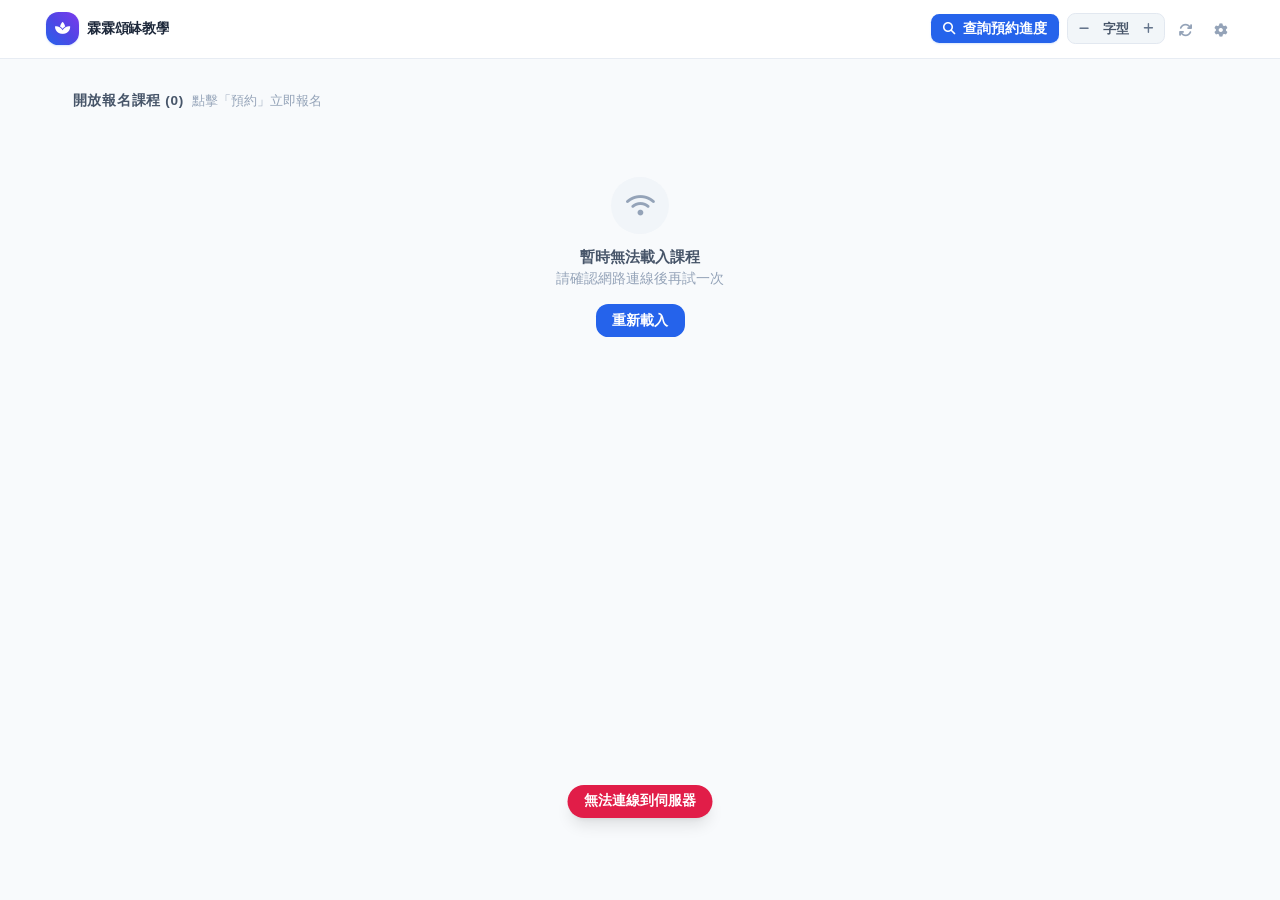
==== commit bdc1a349: "Update print statement from 'Hello' to 'Goodbye'" ====
--- a/index.html
+++ b/index.html
@@ -5,17 +5,18 @@
   <meta name="viewport" content="width=device-width, initial-scale=1.0">
   <meta name="theme-color" content="#2563eb">
   <title>霖霖的課程預約系統</title>
-  <link rel="stylesheet" href="tailwind.css?v=3.6.2">
+  <link rel="stylesheet" href="tailwind.css?v=3.6.5">
   <link rel="stylesheet" href="https://cdnjs.cloudflare.com/ajax/libs/font-awesome/6.4.0/css/all.min.css">
   <style>
-    :root { --client-font-size: 21px; }
+    :root { --client-font-size: 16px; }
     html  { font-size: var(--client-font-size) !important; }
     @media (min-width: 768px)  { :root { --client-font-size: 16.5px; } }
     @media (min-width: 1024px) { :root { --client-font-size: 17px; } }
 
     body {
       background-color: #f8fafc;
-      font-family: -apple-system, BlinkMacSystemFont, "Segoe UI", Roboto, "Noto Sans TC", "Helvetica Neue", Arial, sans-serif;
+      font-family: -apple-system, BlinkMacSystemFont, "Segoe UI", Roboto,
+        "Noto Sans TC", "Helvetica Neue", Arial, sans-serif;
       -webkit-tap-highlight-color: transparent;
       font-size: 1rem; line-height: 1.5;
     }
@@ -31,71 +32,71 @@
 
     .custom-scrollbar::-webkit-scrollbar { display: none; }
     .custom-scrollbar { scrollbar-width: none; }
+
     .glass-nav {
       background: rgba(255,255,255,0.92);
       backdrop-filter: blur(12px);
       -webkit-backdrop-filter: blur(12px);
     }
+
     @keyframes fadeInUp {
-      from { opacity:0; transform:translate(-50%,12px); }
-      to   { opacity:1; transform:translate(-50%,0); }
+      from { opacity:0; transform:translateY(10px); }
+      to   { opacity:1; transform:translateY(0); }
     }
     .toast { animation: fadeInUp .3s ease; }
+
     @keyframes cardIn {
-      from { transform:translateY(6px); }
-      to   { transform:none; }
-    }
-    .card-in { animation: cardIn .25s ease; }
-    @media (prefers-reduced-motion: reduce) { .card-in, .toast { animation: none; } }
-
-    /* 課程快捷按鈕 */
-    .course-tab-btn {
+      from { transform:translateY(6px); opacity:0; }
+      to   { transform:none; opacity:1; }
+    }
+    .card-in { animation: cardIn .25s ease both; }
+
+    @media (prefers-reduced-motion: reduce) {
+      .card-in, .toast { animation: none; }
+    }
+
+    .course-chip {
       display: inline-flex;
-      flex-direction: column;
-      align-items: flex-start;
-      gap: 0.25rem;
-      padding: 0.6rem 1rem;
-      border-radius: 1rem;
-      border: 2px solid #e2e8f0;
+      align-items: center;
+      gap: 0.3rem;
+      padding: 0.35rem 0.75rem;
+      border-radius: 999px;
+      border: 1.5px solid #e2e8f0;
       background: #fff;
       cursor: pointer;
-      transition: all .18s ease;
+      transition: all .15s ease;
       white-space: nowrap;
-      min-width: 7rem;
-    }
-    .course-tab-btn:hover { border-color: #93c5fd; background: #eff6ff; }
-    .course-tab-btn.active {
+      flex-shrink: 0;
+      font-size: 0.78rem;
+      font-weight: 700;
+      color: #475569;
+      line-height: 1.2;
+      -webkit-tap-highlight-color: transparent;
+      user-select: none;
+    }
+    .course-chip:hover  { border-color: #93c5fd; background: #eff6ff; color: #1d4ed8; }
+    .course-chip.active {
       border-color: #2563eb;
-      background: linear-gradient(135deg, #2563eb 0%, #4f46e5 100%);
+      background: #2563eb;
       color: #fff;
-      box-shadow: 0 4px 14px rgba(37,99,235,.30);
-    }
-    .course-tab-btn.active .ct-label { color: #fff; }
-    .course-tab-btn.active .ct-count { background: rgba(255,255,255,.25); color: #fff; }
-    .course-tab-btn.all-btn.active {
-      background: linear-gradient(135deg, #0f172a 0%, #1e293b 100%);
-      border-color: #0f172a;
-      box-shadow: 0 4px 14px rgba(15,23,42,.25);
-    }
-    .ct-label {
-      font-weight: 800; font-size: 0.88rem;
-      color: #1e293b; line-height: 1.3;
-    }
-    .ct-count {
-      font-size: 0.70rem; font-weight: 700;
-      padding: 0.1rem 0.5rem; border-radius: 999px;
-      background: #f1f5f9; color: #64748b;
-      align-self: flex-start;
-    }
-
-    /* 骨架屏載入文字 */
+      box-shadow: 0 2px 8px rgba(37,99,235,.30);
+    }
+    .course-chip.full-chip { opacity: 0.55; }
+    .chip-count {
+      font-size: 0.65rem;
+      font-weight: 800;
+      padding: 0.05rem 0.4rem;
+      border-radius: 999px;
+      background: rgba(0,0,0,0.08);
+      line-height: 1.4;
+    }
+    .course-chip.active .chip-count { background: rgba(255,255,255,0.28); }
+
     .skeleton-label {
       display: flex; align-items: center; justify-content: center;
       gap: 0.5rem; padding: 0.75rem 0;
       font-size: 0.82rem; font-weight: 700; color: #94a3b8;
     }
-
-    /* Modal 顯示：用 CSS class 控制，不混 inline style */
     .modal-open { display: flex !important; }
   </style>
 
@@ -103,8 +104,7 @@
     (function () {
       var saved = parseFloat(localStorage.getItem("custom_font_size"));
       window.currentFontSize = (!isNaN(saved) && saved > 0)
-        ? saved
-        : (window.innerWidth >= 768 ? 16.5 : 21);
+        ? saved : (window.innerWidth >= 768 ? 16.5 : 16);
       document.documentElement.style.setProperty(
         "--client-font-size", window.currentFontSize + "px"
       );
@@ -113,125 +113,136 @@
 </head>
 <body class="min-h-screen text-slate-800 pb-20 overflow-x-hidden">
 
-  <!-- 頂部導航 -->
-  <header class="sticky top-0 z-30 glass-nav border-b border-slate-200/80 px-2.5 sm:px-6 py-2 sm:py-2.5">
+  <header class="sticky top-0 z-30 glass-nav border-b border-slate-200/80
+    px-2.5 sm:px-6 py-2 sm:py-2.5">
     <div class="max-w-6xl mx-auto flex items-center justify-between gap-1.5 sm:gap-2">
       <div class="flex items-center gap-1.5 sm:gap-2 min-w-0">
-        <div class="w-7 h-7 sm:w-8 sm:h-8 rounded-xl bg-gradient-to-tr from-blue-600 via-indigo-600 to-violet-600
-          flex items-center justify-center text-white shadow-sm shadow-blue-500/20 shrink-0">
+        <div class="w-7 h-7 sm:w-8 sm:h-8 rounded-xl
+          bg-gradient-to-tr from-blue-600 via-indigo-600 to-violet-600
+          flex items-center justify-center text-white
+          shadow-sm shadow-blue-500/20 shrink-0">
           <i class="fa-solid fa-spa text-xs sm:text-sm"></i>
         </div>
         <span id="brandName"
-          class="font-extrabold text-xs sm:text-base text-slate-800 tracking-tight whitespace-nowrap truncate">
+          class="font-extrabold text-xs sm:text-base text-slate-800
+            tracking-tight whitespace-nowrap truncate">
           霖霖頌缽教學
         </span>
       </div>
-
       <div class="flex items-center gap-1 sm:gap-2 shrink-0">
         <button onclick="openMyBookingsModal()"
-          class="hidden sm:inline-flex px-3 py-1.5 bg-blue-600 hover:bg-blue-700 text-white font-bold
-            rounded-lg text-xs transition items-center gap-1.5 shadow-sm shadow-blue-500/20 whitespace-nowrap">
-          <i class="fa-solid fa-magnifying-glass text-[11px]"></i><span>查詢預約進度</span>
+          class="hidden sm:inline-flex px-3 py-1.5 bg-blue-600 hover:bg-blue-700
+            text-white font-bold rounded-lg text-xs transition items-center gap-1.5
+            shadow-sm shadow-blue-500/20 whitespace-nowrap">
+          <i class="fa-solid fa-magnifying-glass text-[11px]"></i>
+          <span>查詢預約進度</span>
         </button>
-        <div class="flex items-center bg-slate-100/90 rounded-lg p-0.5 border border-slate-200 text-xs">
+        <div class="flex items-center bg-slate-100/90 rounded-lg p-0.5
+          border border-slate-200 text-xs">
           <button type="button" onclick="adjustFontSize(-1)" aria-label="縮小字型"
-            class="px-2 py-1 rounded text-slate-500 font-bold hover:text-blue-600 hover:bg-slate-200 transition">
+            class="px-2 py-1 rounded text-slate-500 font-bold
+              hover:text-blue-600 hover:bg-slate-200 transition">
             <i class="fa-solid fa-minus text-[10px]"></i>
           </button>
           <span class="px-1.5 font-bold text-slate-600 select-none text-[11px]">字型</span>
           <button type="button" onclick="adjustFontSize(1)" aria-label="放大字型"
-            class="px-2 py-1 rounded text-slate-500 font-bold hover:text-blue-600 hover:bg-slate-200 transition">
+            class="px-2 py-1 rounded text-slate-500 font-bold
+              hover:text-blue-600 hover:bg-slate-200 transition">
             <i class="fa-solid fa-plus text-[10px]"></i>
           </button>
         </div>
         <button onclick="loadCourses(true)" title="重新整理" aria-label="重新整理"
-          class="p-1 sm:p-1.5 text-slate-400 hover:text-blue-600 hover:bg-slate-100 rounded-lg transition">
+          class="p-1 sm:p-1.5 text-slate-400 hover:text-blue-600
+            hover:bg-slate-100 rounded-lg transition">
           <i class="fa-solid fa-arrows-rotate text-xs" id="refreshIcon"></i>
         </button>
         <a href="admin.html" target="_blank" title="管理後台" aria-label="管理後台"
-          class="p-1 sm:p-1.5 text-slate-400 hover:text-rose-600 hover:bg-rose-50 rounded-lg transition">
+          class="p-1 sm:p-1.5 text-slate-400 hover:text-rose-600
+            hover:bg-rose-50 rounded-lg transition">
           <i class="fa-solid fa-gear text-xs"></i>
         </a>
       </div>
     </div>
   </header>
 
-  <!-- 示範模式提示 -->
   <div id="demoBanner"
-    class="hidden bg-amber-50 border-b border-amber-200 text-amber-800 text-[11px] font-bold px-4 py-2 text-center">
+    class="hidden bg-amber-50 border-b border-amber-200 text-amber-800
+      text-[11px] font-bold px-4 py-2 text-center">
     <i class="fa-solid fa-triangle-exclamation mr-1"></i>
     目前為示範模式（尚未設定 GAS 網址），報名資料不會送出。
   </div>
 
-  <main class="max-w-6xl mx-auto px-4 sm:px-6 pt-3 sm:pt-4 space-y-3 sm:space-y-4">
-
-    <!-- 預約提醒事項
-         hidden 由 JS showFlex() 控制，HTML 不寫 flex，避免衝突 -->
+  <main class="max-w-6xl mx-auto px-3 sm:px-6 pt-3 sm:pt-4 space-y-3 sm:space-y-4">
+
     <div id="noticeBox"
-      class="hidden bg-gradient-to-r from-blue-50 to-indigo-50 border border-blue-100
-        rounded-2xl px-3.5 py-2.5 text-xs text-blue-900 items-start gap-2">
+      class="hidden bg-gradient-to-r from-blue-50 to-indigo-50
+        border border-blue-100 rounded-2xl px-3.5 py-2.5
+        text-xs text-blue-900 items-start gap-2">
       <i class="fa-solid fa-bell text-blue-500 mt-0.5 shrink-0"></i>
       <p id="noticeText" class="leading-relaxed whitespace-pre-line"></p>
     </div>
 
-    <!-- 課程快捷選擇區 -->
-    <div id="courseSelectorSection" class="hidden space-y-2">
-      <div class="flex items-center justify-between px-0.5">
-        <div class="flex items-center gap-2">
-          <div class="w-1 h-5 bg-blue-600 rounded-full"></div>
-          <span class="text-sm font-extrabold text-slate-800 tracking-tight">選擇課程類型</span>
-        </div>
-        <!-- 地點篩選：多地點才顯示 -->
-        <div id="locationFilterWrap" class="hidden">
+    <div id="courseSelectorSection" class="hidden">
+      <div class="flex items-center justify-between mb-2 px-0.5">
+        <span class="text-xs font-extrabold text-slate-500 tracking-wider uppercase">
+          課程篩選
+        </span>
+        <div id="locationFilterWrap" class="hidden items-center">
           <label class="relative block">
             <span class="sr-only">篩選地點</span>
-            <i class="fa-solid fa-location-dot absolute left-2.5 top-1/2 -translate-y-1/2
-              text-rose-500 text-[10px] pointer-events-none"></i>
-            <select id="locationFilter" onchange="setCourseFilter('location', this.value)"
-              class="text-xs font-semibold text-slate-700 pl-7 pr-2 py-1.5 rounded-xl border
-                border-slate-200 bg-white focus:outline-none focus:ring-2 focus:ring-blue-500">
+            <i class="fa-solid fa-location-dot absolute left-2.5 top-1/2
+              -translate-y-1/2 text-rose-500 text-[10px] pointer-events-none"></i>
+            <select id="locationFilter"
+              onchange="setCourseFilter('location', this.value)"
+              class="text-xs font-semibold text-slate-700 pl-7 pr-2 py-1.5
+                rounded-xl border border-slate-200 bg-white
+                focus:outline-none focus:ring-2 focus:ring-blue-500">
             </select>
           </label>
         </div>
       </div>
       <div class="relative">
-        <div class="flex gap-2.5 overflow-x-auto custom-scrollbar pb-1 pr-6"
-          id="courseTitleTabs" role="tablist"></div>
+        <div class="flex gap-2 overflow-x-auto custom-scrollbar pb-1"
+          id="courseTitleTabs" role="tablist"
+          style="padding-right:2rem;"></div>
         <div class="pointer-events-none absolute right-0 top-0 bottom-1 w-8
-          bg-gradient-to-l from-slate-50 to-transparent"></div>
+          bg-gradient-to-l from-[#f8fafc] to-transparent"></div>
       </div>
     </div>
 
-    <!-- 標題列 -->
     <div class="flex items-center justify-between px-0.5">
       <div class="flex items-baseline gap-2">
         <span class="text-xs font-bold text-slate-600 tracking-wider">
           開放報名課程 (<span id="courseCount">0</span>)
         </span>
-        <span class="text-[11px] text-slate-400 hidden sm:inline">點擊「預約」立即報名</span>
+        <span class="text-[11px] text-slate-400 hidden sm:inline">
+          點擊「預約」立即報名
+        </span>
       </div>
       <button onclick="openMyBookingsModal()"
-        class="sm:hidden px-2.5 py-1 bg-blue-50 hover:bg-blue-100 text-blue-700 font-bold
-          rounded-lg text-xs transition flex items-center gap-1.5 border border-blue-200
-          shadow-sm whitespace-nowrap">
-        <i class="fa-solid fa-magnifying-glass text-[10px]"></i><span>查詢進度</span>
+        class="sm:hidden px-2.5 py-1 bg-blue-50 hover:bg-blue-100 text-blue-700
+          font-bold rounded-lg text-xs transition flex items-center gap-1.5
+          border border-blue-200 shadow-sm whitespace-nowrap">
+        <i class="fa-solid fa-magnifying-glass text-[10px]"></i>
+        <span>查詢進度</span>
       </button>
     </div>
 
-    <!-- 骨架屏 -->
     <div id="loadingSkeleton" class="space-y-3">
       <div class="skeleton-label">
         <i class="fa-solid fa-circle-notch fa-spin text-blue-400"></i>
         <span>正在從伺服器取得最新課程資料…</span>
       </div>
       <div class="grid grid-cols-1 md:grid-cols-2 lg:grid-cols-3 gap-3">
-        <div class="bg-white rounded-2xl p-3.5 border border-slate-200/80 shadow-sm animate-pulse space-y-2">
+        <div class="bg-white rounded-2xl p-3.5 border border-slate-200/80
+          shadow-sm animate-pulse space-y-2">
           <div class="h-3.5 bg-slate-200 rounded w-1/3"></div>
           <div class="h-4 bg-slate-200 rounded w-2/3"></div>
           <div class="h-3 bg-slate-100 rounded w-1/2"></div>
           <div class="h-1.5 bg-slate-100 rounded w-full"></div>
         </div>
-        <div class="bg-white rounded-2xl p-3.5 border border-slate-200/80 shadow-sm animate-pulse space-y-2">
+        <div class="bg-white rounded-2xl p-3.5 border border-slate-200/80
+          shadow-sm animate-pulse space-y-2">
           <div class="h-3.5 bg-slate-200 rounded w-1/3"></div>
           <div class="h-4 bg-slate-200 rounded w-2/3"></div>
           <div class="h-3 bg-slate-100 rounded w-1/2"></div>
@@ -240,51 +251,57 @@
       </div>
     </div>
 
-    <!-- 課程卡片 -->
     <div id="courseContainer"
-      class="hidden grid grid-cols-1 md:grid-cols-2 lg:grid-cols-3 gap-3"></div>
-
-    <!-- 無課程 / 錯誤狀態 -->
+      class="hidden grid grid-cols-1 md:grid-cols-2 lg:grid-cols-3 gap-3">
+    </div>
+
     <div id="noCoursesState" class="hidden text-center py-12 px-4">
-      <div class="w-14 h-14 bg-slate-100 rounded-full flex items-center justify-center
-        text-slate-400 mx-auto mb-3">
+      <div class="w-14 h-14 bg-slate-100 rounded-full flex items-center
+        justify-center text-slate-400 mx-auto mb-3">
         <i id="emptyIcon" class="fa-regular fa-calendar-xmark text-2xl"></i>
       </div>
-      <p id="emptyTitle" class="text-sm font-bold text-slate-600">目前暫無開放預約的課程</p>
-      <p id="emptyDesc" class="text-xs text-slate-400 mt-1">請稍後再回來查看最新排程</p>
+      <p id="emptyTitle" class="text-sm font-bold text-slate-600">
+        目前暫無開放預約的課程
+      </p>
+      <p id="emptyDesc" class="text-xs text-slate-400 mt-1">
+        請稍後再回來查看最新排程
+      </p>
       <button id="emptyRetry" onclick="loadCourses(true)"
-        class="hidden mt-4 px-4 py-2 bg-blue-600 text-white text-xs font-bold rounded-xl">
+        class="hidden mt-4 px-4 py-2 bg-blue-600 text-white
+          text-xs font-bold rounded-xl">
         重新載入
       </button>
     </div>
   </main>
 
-  <!-- ══ 報名 Modal ══
-       不在 HTML 寫 flex，改由 JS openBookingModal() 加 modal-open class -->
-  <div id="bookingModal" role="dialog" aria-modal="true" aria-labelledby="modalCourseTitle"
+  <!-- 報名 Modal -->
+  <div id="bookingModal" role="dialog" aria-modal="true"
+    aria-labelledby="modalCourseTitle"
     class="hidden fixed inset-0 z-50 items-end sm:items-center justify-center
       bg-slate-900/60 backdrop-blur-sm p-0 sm:p-4"
     onclick="if(event.target===this) closeModal()">
-    <div class="bg-white w-full max-w-md rounded-t-3xl sm:rounded-2xl p-5 sm:p-6 shadow-2xl
-      border border-slate-100 max-h-[92vh] sm:max-h-[88vh] overflow-y-auto"
-      id="bookingModalInner">
-
-      <div class="flex items-start justify-between pb-3 border-b border-slate-100 mb-4 gap-3">
+    <div id="bookingModalInner"
+      class="bg-white w-full max-w-md rounded-t-3xl sm:rounded-2xl
+        p-5 sm:p-6 shadow-2xl border border-slate-100
+        max-h-[92vh] sm:max-h-[88vh] overflow-y-auto">
+      <div class="flex items-start justify-between pb-3
+        border-b border-slate-100 mb-4 gap-3">
         <div class="min-w-0">
-          <span class="text-[11px] font-bold tracking-wider text-blue-600">COURSE BOOKING</span>
-          <h2 class="text-lg font-bold text-slate-900 leading-tight" id="modalCourseTitle">
-            預約課程
-          </h2>
+          <span class="text-[11px] font-bold tracking-wider text-blue-600">
+            COURSE BOOKING
+          </span>
+          <h2 class="text-lg font-bold text-slate-900 leading-tight"
+            id="modalCourseTitle">預約課程</h2>
         </div>
         <button onclick="closeModal()" aria-label="關閉"
-          class="w-8 h-8 shrink-0 rounded-full bg-slate-100 text-slate-400 hover:text-slate-600
-            flex items-center justify-center transition">
+          class="w-8 h-8 shrink-0 rounded-full bg-slate-100 text-slate-400
+            hover:text-slate-600 flex items-center justify-center transition">
           <i class="fa-solid fa-xmark"></i>
         </button>
       </div>
 
-      <!-- 課程資訊 -->
-      <div class="bg-slate-50 rounded-xl p-3.5 mb-4 text-xs text-slate-600 space-y-1.5 border border-slate-100">
+      <div class="bg-slate-50 rounded-xl p-3.5 mb-4 text-xs text-slate-600
+        space-y-1.5 border border-slate-100">
         <div class="flex items-center gap-2">
           <i class="fa-regular fa-clock text-blue-500 w-4 text-center"></i>
           <span id="modalDateTime" class="font-semibold text-slate-800"></span>
@@ -297,23 +314,25 @@
           <i class="fa-solid fa-user-group text-blue-500 w-4 text-center"></i>
           <span id="modalSeats"></span>
         </div>
-        <!-- hidden + flex 由 JS showFlex() 控制 -->
         <div id="modalNotesRow" class="hidden items-start gap-2">
           <i class="fa-solid fa-circle-info text-blue-500 w-4 text-center mt-0.5"></i>
           <span id="modalNotes" class="leading-relaxed"></span>
         </div>
         <div id="modalPriceRow"
-          class="hidden items-center gap-2 pt-1.5 border-t border-slate-200/70 mt-1.5 flex-wrap">
+          class="hidden items-center gap-2 pt-1.5 border-t
+            border-slate-200/70 mt-1.5 flex-wrap">
           <i class="fa-solid fa-tag text-emerald-500 w-4 text-center"></i>
           <span id="modalPriceText" class="font-black text-sm"></span>
-          <span id="modalPriceOriginal" class="text-[11px] text-slate-400 line-through"></span>
-          <span id="modalPriceCountdown" class="text-[11px] font-bold text-rose-600"></span>
+          <span id="modalPriceOriginal"
+            class="text-[11px] text-slate-400 line-through"></span>
+          <span id="modalPriceCountdown"
+            class="text-[11px] font-bold text-rose-600"></span>
         </div>
       </div>
 
-      <form id="bookingForm" onsubmit="handleBookingSubmit(event)" class="space-y-3.5">
+      <form id="bookingForm" onsubmit="handleBookingSubmit(event)"
+        class="space-y-3.5">
         <input type="hidden" id="modalCourseId">
-
         <div>
           <label for="studentName"
             class="block text-xs font-semibold text-slate-700 mb-1">
@@ -322,7 +341,8 @@
           <input type="text" id="studentName" required maxlength="50"
             autocomplete="name" placeholder="請輸入姓名"
             class="w-full text-sm px-3.5 py-2.5 rounded-xl border border-slate-200
-              focus:outline-none focus:ring-2 focus:ring-blue-500 focus:border-transparent transition">
+              focus:outline-none focus:ring-2 focus:ring-blue-500
+              focus:border-transparent transition">
         </div>
         <div>
           <label for="studentPhone"
@@ -332,7 +352,8 @@
           <input type="tel" id="studentPhone" required maxlength="20"
             autocomplete="tel" inputmode="tel" placeholder="例如：0912345678"
             class="w-full text-sm px-3.5 py-2.5 rounded-xl border border-slate-200
-              focus:outline-none focus:ring-2 focus:ring-blue-500 focus:border-transparent transition">
+              focus:outline-none focus:ring-2 focus:ring-blue-500
+              focus:border-transparent transition">
         </div>
         <div>
           <label for="studentLine"
@@ -343,36 +364,42 @@
           <input type="text" id="studentLine" maxlength="50"
             placeholder="請輸入您的 Line ID"
             class="w-full text-sm px-3.5 py-2.5 rounded-xl border border-slate-200
-              focus:outline-none focus:ring-2 focus:ring-blue-500 focus:border-transparent transition">
+              focus:outline-none focus:ring-2 focus:ring-blue-500
+              focus:border-transparent transition">
         </div>
         <div>
           <label for="studentEmail"
             class="block text-xs font-semibold text-slate-700 mb-1">
             Email
-            <span class="text-slate-400 font-normal">(選填，確認入帳後可收到確認信)</span>
+            <span class="text-slate-400 font-normal">
+              (選填，確認入帳後可收到確認信)
+            </span>
           </label>
           <div class="relative">
-            <i class="fa-solid fa-envelope absolute left-3.5 top-1/2 -translate-y-1/2
-              text-slate-400 text-xs pointer-events-none"></i>
+            <i class="fa-solid fa-envelope absolute left-3.5 top-1/2
+              -translate-y-1/2 text-slate-400 text-xs pointer-events-none"></i>
             <input type="email" id="studentEmail" maxlength="100"
               autocomplete="email" placeholder="example@gmail.com"
-              class="w-full text-sm pl-9 pr-3.5 py-2.5 rounded-xl border border-slate-200
-                focus:outline-none focus:ring-2 focus:ring-blue-500 focus:border-transparent transition">
+              class="w-full text-sm pl-9 pr-3.5 py-2.5 rounded-xl
+                border border-slate-200 focus:outline-none
+                focus:ring-2 focus:ring-blue-500
+                focus:border-transparent transition">
           </div>
         </div>
 
-        <!-- 付款方式 -->
-        <div class="bg-slate-50 border border-slate-200/90 rounded-2xl p-3.5 space-y-3">
+        <div class="bg-slate-50 border border-slate-200/90 rounded-2xl
+          p-3.5 space-y-3">
           <div>
             <label class="block text-xs font-bold text-slate-800 mb-1.5">
               付款方式 <span class="text-rose-500">*</span>
             </label>
             <div class="grid grid-cols-2 gap-2.5">
-              <button type="button" id="payMethodBank" onclick="selectPayMethod('bank')"></button>
-              <button type="button" id="payMethodLine" onclick="selectPayMethod('line')"></button>
+              <button type="button" id="payMethodBank"
+                onclick="selectPayMethod('bank')"></button>
+              <button type="button" id="payMethodLine"
+                onclick="selectPayMethod('line')"></button>
             </div>
           </div>
-
           <div id="bankCodeContainer" class="space-y-2.5 pt-1">
             <div class="bank-info-box"></div>
             <div>
@@ -387,19 +414,19 @@
               </div>
               <input type="text" id="studentPaymentCode"
                 inputmode="numeric" maxlength="5" placeholder="例如：42919"
-                class="w-full text-base px-3.5 py-2 rounded-xl border border-blue-300 bg-white
-                  font-mono font-black tracking-widest text-blue-900 focus:outline-none
+                class="w-full text-base px-3.5 py-2 rounded-xl
+                  border border-blue-300 bg-white font-mono font-black
+                  tracking-widest text-blue-900 focus:outline-none
                   focus:ring-2 focus:ring-blue-500 transition text-center"
-                oninput="this.value = this.value.replace(/[^0-9]/g, '').slice(0, 5)">
+                oninput="this.value=this.value.replace(/[^0-9]/g,'').slice(0,5)">
               <p class="text-[11px] text-slate-500 mt-1">
                 管理者將以此 5 位數核對您的銀行入帳
               </p>
             </div>
           </div>
-
           <div id="linePayContainer"
-            class="hidden bg-emerald-50 border border-emerald-200 rounded-xl p-3
-              text-xs text-emerald-800 space-y-1">
+            class="hidden bg-emerald-50 border border-emerald-200
+              rounded-xl p-3 text-xs text-emerald-800 space-y-1">
             <p class="font-bold flex items-center gap-1.5 text-emerald-900">
               <i class="fa-brands fa-line text-emerald-600 text-sm"></i>
               <span>已選擇 LINE 轉帳付款</span>
@@ -428,8 +455,9 @@
           bg-white/95 backdrop-blur-sm border-t border-slate-100
           rounded-b-3xl sm:rounded-b-2xl">
           <button type="submit" id="submitBtn"
-            class="w-full py-2.5 sm:py-3 bg-blue-600 hover:bg-blue-700 active:bg-blue-800
-              disabled:opacity-60 text-white font-bold rounded-xl shadow-lg shadow-blue-500/25
+            class="w-full py-2.5 sm:py-3 bg-blue-600 hover:bg-blue-700
+              active:bg-blue-800 disabled:opacity-60 text-white font-bold
+              rounded-xl shadow-lg shadow-blue-500/25
               flex items-center justify-center gap-2 transition">
             <span>確認預約報名</span>
             <i class="fa-solid fa-arrow-right text-xs"></i>
@@ -439,12 +467,12 @@
     </div>
   </div>
 
-  <!-- ══ 預約成功 Modal ══ -->
+  <!-- 成功 Modal -->
   <div id="successModal" role="dialog" aria-modal="true"
     class="hidden fixed inset-0 z-50 items-center justify-center
       bg-slate-900/60 backdrop-blur-sm p-4">
-    <div class="bg-white w-full max-w-sm rounded-2xl p-6 shadow-2xl text-center
-      max-h-[92vh] overflow-y-auto">
+    <div class="bg-white w-full max-w-sm rounded-2xl p-6 shadow-2xl
+      text-center max-h-[92vh] overflow-y-auto">
       <div class="w-16 h-16 bg-emerald-100 text-emerald-600 rounded-full
         flex items-center justify-center text-2xl mx-auto mb-4">
         <i class="fa-solid fa-check"></i>
@@ -453,8 +481,8 @@
       <p class="text-xs text-slate-500 mb-4">
         管理員核對款項無誤後，狀態將轉為【報名成功】並通知您。
       </p>
-      <div class="bg-slate-50 rounded-xl p-3 text-left text-xs text-slate-600
-        mb-3 space-y-1 border border-slate-100">
+      <div class="bg-slate-50 rounded-xl p-3 text-left text-xs
+        text-slate-600 mb-3 space-y-1 border border-slate-100">
         <p>
           <span class="text-slate-400">預約編號：</span>
           <span id="succBookingId" class="font-mono font-bold text-slate-800"></span>
@@ -481,8 +509,8 @@
       </div>
       <div class="grid grid-cols-2 gap-2">
         <button onclick="closeSuccessModal(); openMyBookingsModal();"
-          class="py-2.5 bg-blue-50 text-blue-700 border border-blue-200 font-bold
-            rounded-xl hover:bg-blue-100 transition text-xs">
+          class="py-2.5 bg-blue-50 text-blue-700 border border-blue-200
+            font-bold rounded-xl hover:bg-blue-100 transition text-xs">
           查詢進度
         </button>
         <button onclick="closeSuccessModal()"
@@ -494,14 +522,15 @@
     </div>
   </div>
 
-  <!-- ══ 學員查詢預約 Modal ══ -->
+  <!-- 查詢 Modal -->
   <div id="myBookingsModal" role="dialog" aria-modal="true"
     class="hidden fixed inset-0 z-50 items-center justify-center
       bg-slate-900/60 backdrop-blur-sm p-4"
     onclick="if(event.target===this) closeMyBookingsModal()">
     <div class="bg-white rounded-3xl max-w-md w-full p-5 space-y-4
       max-h-[90vh] flex flex-col shadow-2xl">
-      <div class="flex items-center justify-between border-b border-slate-100 pb-3">
+      <div class="flex items-center justify-between
+        border-b border-slate-100 pb-3">
         <div class="flex items-center gap-2">
           <div class="w-8 h-8 rounded-xl bg-blue-50 text-blue-600
             flex items-center justify-center">
@@ -509,42 +538,46 @@
           </div>
           <div>
             <h3 class="text-sm font-bold text-slate-900">查詢我的預約課程</h3>
-            <p class="text-[11px] text-slate-400">請輸入報名時填寫的手機號碼與姓名</p>
+            <p class="text-[11px] text-slate-400">
+              請輸入報名時填寫的手機號碼與姓名
+            </p>
           </div>
         </div>
         <button onclick="closeMyBookingsModal()" aria-label="關閉"
-          class="w-7 h-7 rounded-full bg-slate-100 hover:bg-slate-200 text-slate-400
-            hover:text-slate-700 flex items-center justify-center text-xs transition">
+          class="w-7 h-7 rounded-full bg-slate-100 hover:bg-slate-200
+            text-slate-400 hover:text-slate-700
+            flex items-center justify-center text-xs transition">
           <i class="fa-solid fa-xmark"></i>
         </button>
       </div>
-
-      <form class="space-y-2" onsubmit="event.preventDefault(); queryMyBookings();">
+      <form class="space-y-2"
+        onsubmit="event.preventDefault(); queryMyBookings();">
         <div class="grid grid-cols-2 gap-2">
           <div class="relative">
-            <i class="fa-solid fa-phone absolute left-3 top-1/2 -translate-y-1/2
-              text-slate-400 text-xs"></i>
+            <i class="fa-solid fa-phone absolute left-3 top-1/2
+              -translate-y-1/2 text-slate-400 text-xs"></i>
             <input type="tel" id="queryPhoneInput" inputmode="tel"
               placeholder="手機號碼" aria-label="手機號碼"
-              class="w-full pl-8 pr-3 py-2 text-xs rounded-xl border border-slate-200
-                focus:outline-none focus:ring-2 focus:ring-blue-500 font-mono">
+              class="w-full pl-8 pr-3 py-2 text-xs rounded-xl
+                border border-slate-200 focus:outline-none
+                focus:ring-2 focus:ring-blue-500 font-mono">
           </div>
           <div class="relative">
-            <i class="fa-solid fa-user absolute left-3 top-1/2 -translate-y-1/2
-              text-slate-400 text-xs"></i>
+            <i class="fa-solid fa-user absolute left-3 top-1/2
+              -translate-y-1/2 text-slate-400 text-xs"></i>
             <input type="text" id="queryNameInput"
               placeholder="姓名" aria-label="姓名"
-              class="w-full pl-8 pr-3 py-2 text-xs rounded-xl border border-slate-200
-                focus:outline-none focus:ring-2 focus:ring-blue-500">
+              class="w-full pl-8 pr-3 py-2 text-xs rounded-xl
+                border border-slate-200 focus:outline-none
+                focus:ring-2 focus:ring-blue-500">
           </div>
         </div>
         <button type="submit"
-          class="w-full py-2 bg-blue-600 hover:bg-blue-700 text-white font-bold
-            text-xs rounded-xl transition shadow-sm">
+          class="w-full py-2 bg-blue-600 hover:bg-blue-700 text-white
+            font-bold text-xs rounded-xl transition shadow-sm">
           <i class="fa-solid fa-magnifying-glass mr-1"></i>查詢
         </button>
       </form>
-
       <div id="myBookingsList"
         class="flex-1 overflow-y-auto space-y-2.5 pr-1 min-h-[6rem]">
         <div class="text-center py-6 text-slate-400 text-xs">
@@ -554,72 +587,51 @@
     </div>
   </div>
 
-  <!-- Toast -->
+  <!-- Toast 容器 -->
   <div id="toastHost"
-    class="fixed bottom-20 left-1/2 z-[60] pointer-events-none"></div>
+    class="fixed bottom-20 left-1/2 -translate-x-1/2 z-[60]
+      pointer-events-none flex flex-col items-center gap-1.5">
+  </div>
 
   <script>
   "use strict";
 
-  // ══════════════════════════════════════════════
-  // ★ GAS 網址設定 ★
-  // ══════════════════════════════════════════════
-  const GAS_API_URL = "https://script.google.com/macros/s/AKfycbz8XO6H117ptrvwJ0gpeehshT2q6k1wuQry-_dduHJWGrwun13r3AiYLxSF2DeZtGaM/exec";
-
-  const APP_VERSION    = "3.6.4";
+  const GAS_API_URL =
+    "https://script.google.com/macros/s/AKfycbz8XO6H117ptrvwJ0gpeehshT2q6k1wuQry-_dduHJWGrwun13r3AiYLxSF2DeZtGaM/exec";
+
+  const APP_VERSION    = "3.6.7";
   const REFRESH_MIN_MS = 30000;
   const CACHE_SETTINGS = "appsheet_public_settings";
-  const FETCH_TIMEOUT  = 12000; // ms
+  const FETCH_TIMEOUT  = 12000;
 
   let API_URL          = "";
-  let allCourses       = [];   // 永遠只由 GAS 或 DEMO 填入，不從快取讀取
-  let sessionCourses   = [];   // session 記憶體 fallback（本次成功載入的快照）
+  let allCourses       = [];
+  let sessionCourses   = [];
   let settings         = {};
   let selectedTitle    = "all";
   let selectedLocation = "all";
   let lastLoadAt       = 0;
   let loadingNow       = false;
+  let queryingNow      = false;
   let currentPayMethod = "bank";
-  // 背景 refresh 的時間戳，用於防止舊回應覆蓋新資料
   let bgRefreshToken   = 0;
 
-  // ══════════════════════════════════════════════
-  // 顯示控制輔助函式
-  // ══════════════════════════════════════════════
-
-  /** 隱藏元素：加 hidden class，清除 inline style */
+  // ── 顯示控制 ──
   function hideEl(el) {
     if (!el) return;
     el.classList.add("hidden");
     el.style.display = "";
   }
-
-  /** 以 display:flex 顯示，或隱藏 */
   function showFlex(el, show = true) {
     if (!el) return;
-    if (show) {
-      el.classList.remove("hidden");
-      el.style.display = "flex";
-    } else {
-      hideEl(el);
-    }
-  }
-
-  /** 以 display:block 顯示，或隱藏 */
+    if (show) { el.classList.remove("hidden"); el.style.display = "flex"; }
+    else        hideEl(el);
+  }
   function showBlock(el, show = true) {
     if (!el) return;
-    if (show) {
-      el.classList.remove("hidden");
-      el.style.display = "block";
-    } else {
-      hideEl(el);
-    }
-  }
-
-  /**
-   * Modal 顯示控制：用 modal-open CSS class（display:flex!important）。
-   * 不直接操控 inline style，確保與 Tailwind hidden 不衝突。
-   */
+    if (show) { el.classList.remove("hidden"); el.style.display = "block"; }
+    else        hideEl(el);
+  }
   function openModal(el) {
     if (!el) return;
     el.classList.remove("hidden");
@@ -631,9 +643,6 @@
     el.classList.remove("modal-open");
   }
 
-  // ══════════════════════════════════════════════
-  // 小工具
-  // ══════════════════════════════════════════════
   const $ = id => document.getElementById(id);
 
   function esc(s) {
@@ -645,36 +654,39 @@
     try {
       const v = localStorage.getItem(key);
       return v ? JSON.parse(v) : fallback;
-    } catch (e) { return fallback; }
+    } catch { return fallback; }
   }
   function toast(msg, type) {
-    const host = $("toastHost");
     const el = document.createElement("div");
     el.className =
-      "toast -translate-x-1/2 mb-2 px-4 py-2 rounded-full text-xs font-bold shadow-lg whitespace-nowrap " +
+      "toast px-4 py-2 rounded-full text-xs font-bold shadow-lg whitespace-nowrap " +
       (type === "error" ? "bg-rose-600 text-white" : "bg-slate-900 text-white");
     el.textContent = msg;
-    host.appendChild(el);
+    $("toastHost").appendChild(el);
     setTimeout(() => {
       el.style.transition = "opacity .4s";
-      el.style.opacity = "0";
+      el.style.opacity    = "0";
       setTimeout(() => el.remove(), 400);
     }, 2800);
   }
+
+  // Bug #12 修正：年份不足4位時補 "20" 前綴
   function normDate(s) {
     const p = String(s || "").trim().replace(/\//g,"-").split("-");
     if (p.length !== 3) return String(s || "");
-    return `${p[0]}-${p[1].padStart(2,"0")}-${p[2].padStart(2,"0")}`;
-  }
+    const y = p[0].length < 4 ? p[0].padStart(4, "20") : p[0];
+    return `${y}-${p[1].padStart(2,"0")}-${p[2].padStart(2,"0")}`;
+  }
+
   function adjustFontSize(delta) {
-    window.currentFontSize = Math.min(40, Math.max(12, window.currentFontSize + delta));
-    document.documentElement.style.setProperty("--client-font-size", window.currentFontSize + "px");
+    window.currentFontSize =
+      Math.min(40, Math.max(12, window.currentFontSize + delta));
+    document.documentElement.style.setProperty(
+      "--client-font-size", window.currentFontSize + "px"
+    );
     localStorage.setItem("custom_font_size", window.currentFontSize);
   }
 
-  // ══════════════════════════════════════════════
-  // fetch with timeout（防止 GAS 長時間無回應）
-  // ══════════════════════════════════════════════
   async function fetchWithTimeout(url, options = {}, timeoutMs = FETCH_TIMEOUT) {
     const controller = new AbortController();
     const timer = setTimeout(() => controller.abort(), timeoutMs);
@@ -693,28 +705,31 @@
     }
   }
 
-  // ══════════════════════════════════════════════
-  // 日期 / 價格工具
-  // ══════════════════════════════════════════════
+  // Bug #4 修正：用 ISO 8601 + 時區字串解析，避免負數小時跨日問題
   function twMs(dateStr, timeStr) {
-    const p = normDate(dateStr).split("-");
-    const t = String(timeStr || "23:59").split(":");
-    if (p.length !== 3 || t.length < 2) return null;
-    const ms = Date.UTC(+p[0], +p[1]-1, +p[2], (+t[0])-8, +t[1]);
+    const d = normDate(dateStr);
+    const t = String(timeStr || "23:59").trim();
+    if (!d || !t) return null;
+    const timePart = t.length >= 5 ? t.slice(0, 5) : t.padStart(5, "0");
+    const ms = Date.parse(`${d}T${timePart}:00+08:00`);
     return isNaN(ms) ? null : ms;
   }
+
+  // Bug #3 修正：endTime trim 後再 fallback
   function isCourseExpired(c) {
-    const ms = twMs(c.date, c.endTime || "23:59");
+    const end = String(c.endTime || "").trim() || "23:59";
+    const ms  = twMs(c.date, end);
     return ms !== null && ms < Date.now();
   }
+
   function earlyBirdDeadlineMs(d) {
     if (!d) return null;
-    const p = normDate(d).split("-");
-    if (p.length !== 3) return null;
-    // 台灣時間當日 23:59:59 = UTC 15:59:59
-    const ms = Date.UTC(+p[0], +p[1]-1, +p[2], 15, 59, 59);
+    const dateStr = normDate(String(d).trim());
+    // 台灣時間當日 23:59:59
+    const ms = Date.parse(`${dateStr}T23:59:59+08:00`);
     return isNaN(ms) ? null : ms;
   }
+
   function getEffectivePrice(c) {
     const eb  = Number(c.earlyBirdPrice) || 0;
     const rg  = Number(c.regularPrice)   || 0;
@@ -732,6 +747,7 @@
       remainMs: dl !== null ? dl - now : null
     };
   }
+
   function formatCountdown(ms) {
     if (ms === null || ms <= 0) return "";
     const m = Math.floor(ms / 60000);
@@ -741,24 +757,27 @@
     if (h > 0) return `倒數 ${h}時${m % 60}分`;
     return `倒數 ${m % 60}分`;
   }
+
   function formatFullDate(dateStr) {
     const n = normDate(dateStr);
     const p = n.split("-");
     if (p.length !== 3) return dateStr || "";
-    const d = new Date(+p[0], +p[1]-1, +p[2]);
+    const d  = new Date(+p[0], +p[1]-1, +p[2]);
     const wd = isNaN(d.getDay()) ? "" : `(週${"日一二三四五六"[d.getDay()]})`;
     return `${+p[1]}/${+p[2]}${wd}`;
   }
+
   const money = n => "NT$ " + Number(n).toLocaleString();
 
   function normalizeCoursePrices(list) {
     if (!Array.isArray(list)) return list;
-    const re = /[(（]\s*早鳥價?[\s:：$NT]*([0-9,]+)[\s/／,，]*(?:定價|原價)[\s:：$NT]*([0-9,]+)\s*[)）]/;
+    const re =
+      /[(（]\s*早鳥價?[\s:：$NT]*([0-9,]+)[\s/／,，]*(?:定價|原價)[\s:：$NT]*([0-9,]+)\s*[)）]/;
     return list.map(c => {
       let notes = String(c.notes || "");
-      let eb = c.earlyBirdPrice || "";
-      let rg = c.regularPrice   || "";
-      const m = notes.match(re);
+      let eb    = c.earlyBirdPrice || "";
+      let rg    = c.regularPrice   || "";
+      const m   = notes.match(re);
       if (m) {
         if (!eb) eb = m[1].replace(/,/g,"");
         if (!rg) rg = m[2].replace(/,/g,"");
@@ -768,9 +787,7 @@
     });
   }
 
-  // ══════════════════════════════════════════════
-  // Demo 資料
-  // ══════════════════════════════════════════════
+  // ── Demo 資料 ──
   const DEMO_COURSES = [
     {
       id:"D1", title:"❷ 學習：頌缽入門",
@@ -798,17 +815,14 @@
     }
   ];
   const DEMO_SETTINGS = {
-    notice: "（示範）課程開始前 2 小時前取消不扣堂數。",
-    bankName: "822 中國信託",
+    notice:      "（示範）課程開始前 2 小時前取消不扣堂數。",
+    bankName:    "822 中國信託",
     bankAccount: "1234-5678-9012",
-    bankHolder: "霖霖身心靈工坊"
+    bankHolder:  "霖霖身心靈工坊"
   };
 
-  // ══════════════════════════════════════════════
-  // 初始化
-  // ══════════════════════════════════════════════
+  // ── 初始化 ──
   document.addEventListener("DOMContentLoaded", () => {
-    // 版本更新時清除所有舊快取
     if (localStorage.getItem("app_version") !== APP_VERSION) {
       [
         "appsheet_shared_courses",
@@ -816,12 +830,12 @@
         "appsheet_bank_name",
         "appsheet_bank_account",
         "appsheet_bank_holder",
-        "appsheet_public_settings"
+        "appsheet_public_settings",
+        "appsheet_public_settings_v365"
       ].forEach(k => localStorage.removeItem(k));
       localStorage.setItem("app_version", APP_VERSION);
     }
 
-    // API 網址解析
     const urlParams = new URLSearchParams(location.search);
     const queryApi  = urlParams.get("sync") || urlParams.get("api");
     if (GAS_API_URL) {
@@ -834,11 +848,11 @@
     }
     if (queryApi) {
       try {
-        history.replaceState({}, document.title, location.origin + location.pathname);
-      } catch (e) {}
-    }
-
-    // 預先讀取 settings 讓介面先有基本資訊（系統名稱 / 銀行帳號）
+        history.replaceState({}, document.title,
+          location.origin + location.pathname);
+      } catch {}
+    }
+
     const cachedSettings = readJSON(CACHE_SETTINGS, null);
     if (cachedSettings && typeof cachedSettings === "object") {
       settings = cachedSettings;
@@ -848,7 +862,6 @@
     selectPayMethod("bank", false);
     loadCourses(true);
 
-    // 早鳥倒數每 30 秒更新
     setInterval(() => {
       let expired = false;
       document.querySelectorAll(".eb-countdown[data-eb-deadline]").forEach(el => {
@@ -861,7 +874,6 @@
       if (expired) renderUI();
     }, 30000);
 
-    // 分頁切回 / 視窗 focus 軟性重整
     const softRefresh = () => {
       if (Date.now() - lastLoadAt > REFRESH_MIN_MS) loadCourses(false);
     };
@@ -870,7 +882,6 @@
     });
     window.addEventListener("focus", softRefresh);
 
-    // ESC 關閉 Modal
     document.addEventListener("keydown", e => {
       if (e.key !== "Escape") return;
       closeModal();
@@ -879,31 +890,25 @@
     });
   });
 
-  // ══════════════════════════════════════════════
-  // 載入課程（永遠從 GAS 拉取，不用快取填充課程列表）
-  // ══════════════════════════════════════════════
+  // ── 載入課程 ──
   async function loadCourses(force) {
     if (loadingNow) return;
     if (!force && Date.now() - lastLoadAt < REFRESH_MIN_MS) return;
     loadingNow = true;
     bgRefreshToken++;
 
-    // 重設顯示狀態
     $("loadingSkeleton").classList.remove("hidden");
     hideEl($("courseContainer"));
     hideEl($("noCoursesState"));
     hideEl($("courseSelectorSection"));
-
-    const icon = $("refreshIcon");
-    icon && icon.classList.add("fa-spin");
-
-    // ── Demo 模式 ──
+    $("refreshIcon")?.classList.add("fa-spin");
+
     if (!API_URL) {
       $("demoBanner").classList.remove("hidden");
       await new Promise(r => setTimeout(r, 300));
-      allCourses    = DEMO_COURSES.map(c => ({ ...c }));
-      sessionCourses = allCourses;
-      settings      = DEMO_SETTINGS;
+      allCourses     = DEMO_COURSES.map(c => ({ ...c }));
+      sessionCourses = allCourses.map(c => ({ ...c }));
+      settings       = { ...DEMO_SETTINGS };
       applySettings();
       removeStaleWarning();
       renderUI();
@@ -911,22 +916,17 @@
       return;
     }
 
-    // ── 正式模式：直接 fetch GAS ──
     try {
       const resp = await fetchWithTimeout(`${API_URL}?action=getCourses`);
       if (!resp.ok) throw new Error("HTTP " + resp.status);
       const json = await resp.json();
-      if (!json.success || !Array.isArray(json.courses)) {
+      if (!json.success || !Array.isArray(json.courses))
         throw new Error(json.message || "API 回傳異常");
-      }
-
-      allCourses    = normalizeCoursePrices(json.courses);
-      sessionCourses = allCourses; // 更新 session 快照
-      settings      = json.settings || {};
-
-      // 只快取 settings（供下次啟動預填介面用）
+
+      allCourses     = normalizeCoursePrices(json.courses);
+      sessionCourses = allCourses.map(c => ({ ...c }));
+      settings       = json.settings || {};
       localStorage.setItem(CACHE_SETTINGS, JSON.stringify(settings));
-
       applySettings();
       removeStaleWarning();
       renderUI();
@@ -934,37 +934,20 @@
     } catch (err) {
       console.warn("loadCourses 失敗：", err);
       $("loadingSkeleton").classList.add("hidden");
-
-      const isTimeout = err.isTimeout;
-      const hasSession = sessionCourses.length > 0;
-
-      if (isTimeout) {
-        toast("伺服器繁忙，請稍後再試", "error");
-      } else {
-        toast("無法連線到伺服器", "error");
-      }
-
-      if (hasSession) {
-        // 有 session 快照：顯示舊資料並提示
+      toast(err.isTimeout ? "伺服器繁忙，請稍後再試" : "無法連線到伺服器", "error");
+
+      if (sessionCourses.length > 0) {
         allCourses = sessionCourses;
         renderUI();
-        // 在課程區上方顯示警示條
-        showStaleWarning(isTimeout);
+        showStaleWarning(err.isTimeout);
       } else {
-        // 完全無資料：顯示錯誤狀態
-        if (isTimeout) {
-          showEmpty(
-            true, false,
-            "伺服器回應逾時",
-            "目前連線人數較多，請稍後點擊「重新載入」再試"
-          );
-        } else {
-          showEmpty(
-            true, false,
-            "暫時無法載入課程",
-            "請確認網路連線後再試一次"
-          );
-        }
+        showEmpty(
+          true, false,
+          err.isTimeout ? "伺服器回應逾時" : "暫時無法載入課程",
+          err.isTimeout
+            ? "目前連線人數較多，請稍後點擊「重新載入」再試"
+            : "請確認網路連線後再試一次"
+        );
       }
     } finally {
       finishLoad();
@@ -974,48 +957,36 @@
   function finishLoad() {
     lastLoadAt = Date.now();
     loadingNow = false;
-    $("refreshIcon") && $("refreshIcon").classList.remove("fa-spin");
-  }
-
-  /** 顯示 stale 資料警示條（session fallback 時） */
+    $("refreshIcon")?.classList.remove("fa-spin");
+  }
+
   function showStaleWarning(isTimeout) {
-    const existing = $("staleWarningBar");
-    if (existing) existing.remove();
-
+    $("staleWarningBar")?.remove();
     const bar = document.createElement("div");
-    bar.id = "staleWarningBar";
+    bar.id        = "staleWarningBar";
     bar.className =
-      "bg-amber-50 border border-amber-200 rounded-xl px-3.5 py-2 text-[11px] " +
-      "text-amber-800 font-bold flex items-center gap-2 mt-1";
+      "bg-amber-50 border border-amber-200 rounded-xl px-3.5 py-2 " +
+      "text-[11px] text-amber-800 font-bold flex items-center gap-2 mt-1";
     bar.innerHTML =
       `<i class="fa-solid fa-triangle-exclamation text-amber-500 shrink-0"></i>` +
-      `<span>${isTimeout ? "伺服器繁忙" : "網路異常"}，以下為稍早載入的課程資料，名額可能有變動。</span>` +
+      `<span>${isTimeout ? "伺服器繁忙" : "網路異常"}，` +
+      `以下為稍早載入的課程資料，名額可能有變動。</span>` +
       `<button onclick="loadCourses(true)" ` +
       `class="ml-auto shrink-0 px-2 py-0.5 bg-amber-100 hover:bg-amber-200 ` +
       `border border-amber-300 rounded-lg text-[11px] font-bold transition">` +
       `重試</button>`;
-
-    // 插入到 courseSelectorSection 或 courseContainer 之前
-    const selectorVisible =
-      getComputedStyle($("courseSelectorSection")).display !== "none";
-    const ref = selectorVisible
-      ? $("courseSelectorSection")
-      : $("courseContainer");
-    ref.parentNode.insertBefore(bar, ref);
-  }
-
-  /** 移除 stale 警示條 */
+    const container = $("courseContainer");
+    container.parentNode.insertBefore(bar, container);
+  }
+
   function removeStaleWarning() {
-    const bar = $("staleWarningBar");
-    if (bar) bar.remove();
-  }
-
-  // ══════════════════════════════════════════════
-  // 公開設定
-  // ══════════════════════════════════════════════
+    $("staleWarningBar")?.remove();
+  }
+
+  // ── 設定 ──
   function applySettings() {
     if (settings.systemName) {
-      document.title = settings.systemName;
+      document.title             = settings.systemName;
       $("brandName").textContent = settings.systemName;
     }
     const notice = (settings.notice || "").trim();
@@ -1024,19 +995,22 @@
 
     const hasBank = !!(settings.bankAccount || "").trim();
     const html = hasBank ? `
-      <div class="bg-blue-50/80 border border-blue-200 rounded-xl p-3 text-xs text-blue-950 space-y-1.5">
+      <div class="bg-blue-50/80 border border-blue-200 rounded-xl p-3
+        text-xs text-blue-950 space-y-1.5">
         <div class="flex items-center justify-between gap-1 flex-wrap">
           <span class="font-bold text-blue-900 flex items-center gap-1.5">
-            <i class="fa-solid fa-building-columns text-blue-600"></i>收款帳戶資訊
+            <i class="fa-solid fa-building-columns text-blue-600"></i>
+            收款帳戶資訊
           </span>
           <button type="button" onclick="copyBankAccount(this)"
-            class="px-2 py-0.5 bg-white hover:bg-blue-100 text-blue-700 border border-blue-300
-              rounded-lg text-[11px] font-bold transition flex items-center gap-1 shadow-sm
-              active:scale-95 shrink-0">
+            class="px-2 py-0.5 bg-white hover:bg-blue-100 text-blue-700
+              border border-blue-300 rounded-lg text-[11px] font-bold
+              transition flex items-center gap-1 shadow-sm active:scale-95 shrink-0">
             <i class="fa-regular fa-copy"></i><span>複製帳號</span>
           </button>
         </div>
-        <div class="font-mono text-[11px] sm:text-xs space-y-1 pt-1 border-t border-blue-200/60">
+        <div class="font-mono text-[11px] sm:text-xs space-y-1 pt-1
+          border-t border-blue-200/60">
           <div class="flex items-center justify-between gap-2">
             <span class="text-blue-700 shrink-0">銀行機構</span>
             <span class="font-bold text-right">${esc(settings.bankName)}</span>
@@ -1053,7 +1027,8 @@
           </div>
         </div>
       </div>` : `
-      <div class="bg-amber-50 border border-amber-200 rounded-xl p-3 text-xs text-amber-800">
+      <div class="bg-amber-50 border border-amber-200 rounded-xl p-3
+        text-xs text-amber-800">
         <i class="fa-solid fa-circle-info mr-1"></i>
         收款帳號載入中或尚未設定，請送出後依管理員通知付款。
       </div>`;
@@ -1064,11 +1039,11 @@
     const num = String(settings.bankAccount || "").replace(/[^0-9]/g,"");
     if (!num) return;
     const done = () => {
-      const label = btn && btn.querySelector("span");
+      const label = btn?.querySelector("span");
       if (label) {
-        const o = label.textContent;
+        const orig = label.textContent;
         label.textContent = "已複製！";
-        setTimeout(() => label.textContent = o, 1800);
+        setTimeout(() => label.textContent = orig, 1800);
       }
       toast("已複製帳號 " + num);
     };
@@ -1080,56 +1055,36 @@
   }
   function fallbackCopy(text, done) {
     const ta = document.createElement("textarea");
-    ta.value = text;
+    ta.value         = text;
     ta.style.cssText = "position:fixed;opacity:0";
     document.body.appendChild(ta);
     ta.select();
     try { document.execCommand("copy"); done(); }
-    catch (e) { alert("匯款帳號：" + text); }
+    catch { alert("匯款帳號：" + text); }
     ta.remove();
   }
 
-  // ══════════════════════════════════════════════
-  // 渲染
-  // ══════════════════════════════════════════════
-
-  /**
-   * showEmpty：顯示空白 / 錯誤狀態
-   * @param {boolean} isError   - 是否為連線錯誤
-   * @param {boolean} noMatch   - 是否為篩選無結果
-   * @param {string}  customTitle - 自訂標題（可選）
-   * @param {string}  customDesc  - 自訂說明（可選）
-   */
+  // ── 渲染 ──
   function showEmpty(isError, noMatch, customTitle, customDesc) {
     $("loadingSkeleton").classList.add("hidden");
     hideEl($("courseContainer"));
     hideEl($("courseSelectorSection"));
     $("courseContainer").innerHTML = "";
     $("noCoursesState").classList.remove("hidden");
-
     $("emptyIcon").className =
-      isError
-        ? "fa-solid fa-wifi text-2xl"
-        : noMatch
-          ? "fa-solid fa-filter text-2xl"
-          : "fa-regular fa-calendar-xmark text-2xl";
-
+      isError  ? "fa-solid fa-wifi text-2xl"
+      : noMatch ? "fa-solid fa-filter text-2xl"
+      : "fa-regular fa-calendar-xmark text-2xl";
     $("emptyTitle").textContent =
       customTitle ||
-      (isError
-        ? "暫時無法載入課程"
-        : noMatch
-          ? "沒有符合篩選條件的課程"
-          : "目前暫無開放預約的課程");
-
+      (isError  ? "暫時無法載入課程"
+       : noMatch ? "沒有符合篩選條件的課程"
+       : "目前暫無開放預約的課程");
     $("emptyDesc").textContent =
       customDesc ||
-      (isError
-        ? "請確認網路連線後再試一次"
-        : noMatch
-          ? "換個課程或地點試試看"
-          : "請稍後再回來查看最新排程");
-
+      (isError  ? "請確認網路連線後再試一次"
+       : noMatch ? "換個課程或地點試試看"
+       : "請稍後再回來查看最新排程");
     $("emptyRetry").classList.toggle("hidden", !isError && !noMatch);
     $("emptyRetry").textContent = noMatch ? "顯示全部課程" : "重新載入";
     $("emptyRetry").onclick = noMatch ? clearFilters : () => loadCourses(true);
@@ -1143,13 +1098,13 @@
       c => !isCourseExpired(c) && (c.status === "開啟報名" || !c.status)
     );
 
-    // ── 課程快捷按鈕 ──
     const titles    = [...new Set(active.map(c => c.title).filter(Boolean))].sort();
     const locations = [...new Set(active.map(c => c.location || "待定教室"))].sort();
 
-    // 驗證篩選值是否還有效
-    if (selectedTitle    !== "all" && !titles.includes(selectedTitle))       selectedTitle    = "all";
-    if (selectedLocation !== "all" && !locations.includes(selectedLocation)) selectedLocation = "all";
+    if (selectedTitle    !== "all" && !titles.includes(selectedTitle))
+      selectedTitle = "all";
+    if (selectedLocation !== "all" && !locations.includes(selectedLocation))
+      selectedLocation = "all";
 
     const tabsEl = $("courseTitleTabs");
 
@@ -1157,65 +1112,64 @@
       showBlock($("courseSelectorSection"), true);
       tabsEl.innerHTML = "";
 
-      // 「全部」按鈕
-      const allAvail = active.filter(c => !c.isFull && c.remaining > 0).length;
-      const allBtn = document.createElement("button");
-      allBtn.setAttribute("role", "tab");
-      allBtn.setAttribute("aria-selected", String(selectedTitle === "all"));
-      allBtn.className = "course-tab-btn all-btn" + (selectedTitle === "all" ? " active" : "");
-      allBtn.onclick = () => { selectedTitle = "all"; renderUI(); };
-      allBtn.innerHTML = `
-        <span class="ct-label">全部課程</span>
-        <span class="ct-count">${active.length} 場 · ${allAvail} 可報名</span>`;
-      tabsEl.appendChild(allBtn);
-
-      // 各課程按鈕
       titles.forEach(t => {
         const courseList = active.filter(c => c.title === t);
-        const avail   = courseList.filter(c => !c.isFull && c.remaining > 0).length;
-        const total   = courseList.length;
-        const allFull = avail === 0;
+        const avail      = courseList.filter(c => !c.isFull && c.remaining > 0).length;
+        const total      = courseList.length;
+        const allFull    = avail === 0;
+        const isActive   = selectedTitle === t;
 
         const btn = document.createElement("button");
         btn.setAttribute("role", "tab");
-        btn.setAttribute("aria-selected", String(selectedTitle === t));
+        btn.setAttribute("aria-selected", String(isActive));
         btn.className =
-          "course-tab-btn" +
-          (selectedTitle === t ? " active" : "") +
-          (allFull ? " opacity-60" : "");
-        btn.onclick = () => { selectedTitle = t; renderUI(); };
-        btn.innerHTML = `
-          <span class="ct-label">${esc(t)}</span>
-          <span class="ct-count">${total} 場 · ${allFull ? "已額滿" : avail + " 可報名"}</span>`;
+          "course-chip" +
+          (isActive ? " active"    : "") +
+          (allFull  ? " full-chip" : "");
+        btn.onclick = () => {
+          selectedTitle = (selectedTitle === t) ? "all" : t;
+          renderUI();
+        };
+        btn.innerHTML =
+          `${esc(t)}<span class="chip-count">` +
+          `${total}${allFull ? " 滿" : " 場"}</span>`;
         tabsEl.appendChild(btn);
       });
+
+      // Bug #1 修正：地點篩選用 showFlex
+      const showLoc = locations.length >= 2;
+      showFlex($("locationFilterWrap"), showLoc);
+      if (showLoc) {
+        $("locationFilter").innerHTML =
+          `<option value="all">全部地點</option>` +
+          locations.map(v =>
+            `<option value="${esc(v)}"${
+              v === selectedLocation ? " selected" : ""
+            }>${esc(v)}</option>`
+          ).join("");
+      } else {
+        selectedLocation = "all";
+      }
     } else {
       hideEl($("courseSelectorSection"));
       tabsEl.innerHTML = "";
-      if (selectedTitle !== "all") selectedTitle = "all";
-    }
-
-    // 地點篩選（多地點才顯示）
-    const showLoc = locations.length >= 2;
-    showBlock($("locationFilterWrap"), showLoc);
-    if (showLoc) {
-      $("locationFilter").innerHTML =
-        `<option value="all">全部地點</option>` +
-        locations.map(v =>
-          `<option value="${esc(v)}"${v === selectedLocation ? " selected" : ""}>${esc(v)}</option>`
-        ).join("");
-    } else {
-      if (selectedLocation !== "all") selectedLocation = "all";
-    }
-
-    // 篩選 + 排序
+      selectedTitle    = "all";
+      selectedLocation = "all";
+    }
+
     const list = active
       .filter(c => selectedTitle    === "all" || c.title === selectedTitle)
-      .filter(c => selectedLocation === "all" || (c.location || "待定教室") === selectedLocation)
+      .filter(c =>
+        selectedLocation === "all" ||
+        (c.location || "待定教室") === selectedLocation
+      )
       .map(c => ({ ...c, _full: c.isFull || c.remaining <= 0 }))
       .sort((a, b) =>
         (a._full - b._full) ||
-        (`${normDate(a.date)} ${a.startTime}` < `${normDate(b.date)} ${b.startTime}` ? -1 : 1)
+        (
+          `${normDate(a.date)} ${a.startTime}` <
+          `${normDate(b.date)} ${b.startTime}` ? -1 : 1
+        )
       );
 
     $("courseCount").textContent = list.length;
@@ -1229,83 +1183,112 @@
     hideEl($("noCoursesState"));
     const container = $("courseContainer");
     container.classList.remove("hidden");
-    // courseContainer HTML 已有 grid class，直接 remove hidden 即可
-    // 不用 inline style，避免干擾 Tailwind grid class
+    // Bug #5 修正：清 inline style 讓 Tailwind grid 生效
+    container.style.display = "";
     container.innerHTML = list.map((c, i) => courseCard(c, i)).join("");
+
+    // Bug #10 修正：用 data-* + addEventListener 取代 inline onclick
+    container.querySelectorAll(".js-book-btn").forEach(btn => {
+      btn.addEventListener("click", () =>
+        openBookingModal(btn.dataset.courseId)
+      );
+    });
   }
 
   function courseCard(c, i) {
-    const full = c._full;
-    const eff  = getEffectivePrice(c);
-    const cap  = Number(c.capacity) || 0;
-    const pct  = cap
+    const full     = c._full;
+    const eff      = getEffectivePrice(c);
+    const cap      = Number(c.capacity) || 0;
+    const pct      = cap
       ? Math.min(100, Math.round((Number(c.bookedCount) || 0) / cap * 100))
       : 0;
     const few      = !full && c.remaining <= 2;
-    const barColor = full
-      ? "bg-slate-300"
-      : few
-        ? "bg-rose-500"
-        : pct >= 60
-          ? "bg-amber-400"
-          : "bg-emerald-500";
+    const barColor =
+      full       ? "bg-slate-300"
+      : few      ? "bg-rose-500"
+      : pct >= 60 ? "bg-amber-400"
+      : "bg-emerald-500";
 
     const priceHtml = eff.price ? `
-      <span class="inline-flex items-baseline gap-1 text-[11px] font-black px-2 py-0.5
-        rounded-md border ${full
-          ? "text-slate-500 bg-slate-100 border-slate-200"
-          : eff.isEarlyBird
-            ? "text-emerald-800 bg-emerald-50 border-emerald-200"
-            : "text-blue-800 bg-blue-50 border-blue-200"}">
+      <span class="inline-flex items-baseline gap-1 text-[11px] font-black
+        px-2 py-0.5 rounded-md border ${
+          full
+            ? "text-slate-500 bg-slate-100 border-slate-200"
+            : eff.isEarlyBird
+              ? "text-emerald-800 bg-emerald-50 border-emerald-200"
+              : "text-blue-800 bg-blue-50 border-blue-200"
+        }">
         <i class="fa-solid fa-tag text-[9px]"></i>
         ${eff.isEarlyBird ? "早鳥 " : ""}${money(eff.price)}
         ${eff.original
-          ? `<s class="font-medium text-slate-400 text-[10px]">${money(eff.original)}</s>`
+          ? `<s class="font-medium text-slate-400 text-[10px]">
+               ${money(eff.original)}
+             </s>`
           : ""}
       </span>` : "";
 
     const countdownHtml = (!full && eff.showCountdown) ? `
-      <span class="eb-countdown inline-flex items-center gap-1 text-[11px] font-bold
-        text-rose-700 bg-rose-50 border border-rose-200 px-2 py-0.5 rounded-md"
+      <span class="eb-countdown inline-flex items-center gap-1 text-[11px]
+        font-bold text-rose-700 bg-rose-50 border border-rose-200
+        px-2 py-0.5 rounded-md"
         data-eb-deadline="${esc(c.earlyBirdDeadline)}">
         <i class="fa-solid fa-hourglass-half text-[9px]"></i>
         <span>${formatCountdown(eff.remainMs)}</span>
       </span>` : "";
 
-    const seatText = full
-      ? `<span class="text-slate-500 font-bold inline-flex items-center gap-1">
-           <i class="fa-solid fa-lock text-[9px]"></i>已額滿
-         </span>`
-      : few
-        ? `<span class="text-rose-600 font-black inline-flex items-center gap-1">
-             <i class="fa-solid fa-fire text-[10px]"></i>最後 ${c.remaining} 名
-           </span>`
-        : `<span class="text-emerald-600 font-bold inline-flex items-center gap-1">
-             <i class="fa-solid fa-user-check text-[9px]"></i>剩 ${c.remaining} 名
-           </span>`;
+    const seatText =
+      full ? `<span class="text-slate-500 font-bold inline-flex items-center gap-1">
+                <i class="fa-solid fa-lock text-[9px]"></i>已額滿
+              </span>`
+      : few ? `<span class="text-rose-600 font-black inline-flex items-center gap-1">
+                 <i class="fa-solid fa-fire text-[10px]"></i>最後 ${c.remaining} 名
+               </span>`
+      : `<span class="text-emerald-600 font-bold inline-flex items-center gap-1">
+           <i class="fa-solid fa-user-check text-[9px]"></i>剩 ${c.remaining} 名
+         </span>`;
+
+    // Bug #10 修正：預約按鈕改用 data-course-id，不用 inline onclick
+    const bookBtn = full
+      ? `<button disabled
+          class="shrink-0 px-4 py-2 bg-slate-100 text-slate-400 font-bold
+            rounded-xl text-xs cursor-not-allowed border border-slate-200">
+          額滿
+        </button>`
+      : `<button
+          class="js-book-btn shrink-0 px-4 py-2 bg-blue-600 hover:bg-blue-700
+            text-white font-bold rounded-xl text-xs flex items-center gap-1
+            shadow-sm shadow-blue-500/20 active:scale-95 transition"
+          data-course-id="${esc(c.id)}">
+          <i class="fa-regular fa-pen-to-square text-[11px]"></i>
+          <span>預約</span>
+        </button>`;
 
     return `
       <article class="card-in bg-white rounded-2xl p-3.5 border shadow-sm
-        transition-all duration-150 flex flex-col gap-2.5 ${full
-          ? "border-slate-200 bg-slate-50/80"
-          : "border-slate-200/90 hover:shadow-md hover:border-blue-400"}"
-        style="animation-delay:${Math.min(i,8)*30}ms">
+        transition-all duration-150 flex flex-col gap-2.5 ${
+          full
+            ? "border-slate-200 bg-slate-50/80"
+            : "border-slate-200/90 hover:shadow-md hover:border-blue-400"
+        }" style="animation-delay:${Math.min(i,8)*30}ms">
 
         <div class="flex items-center gap-1.5 flex-wrap">
-          <span class="inline-flex items-center gap-1 text-[11px] font-bold px-2 py-0.5
-            rounded-md border ${full
-              ? "text-slate-600 bg-slate-100 border-slate-200"
-              : "text-blue-700 bg-blue-50 border-blue-100"}">
+          <span class="inline-flex items-center gap-1 text-[11px] font-bold
+            px-2 py-0.5 rounded-md border ${
+              full
+                ? "text-slate-600 bg-slate-100 border-slate-200"
+                : "text-blue-700 bg-blue-50 border-blue-100"
+            }">
             <i class="fa-regular fa-clock text-[10px]"></i>
-            ${formatFullDate(c.date)} ${esc(c.startTime)}${c.endTime ? "–" + esc(c.endTime) : ""}
+            ${formatFullDate(c.date)}
+            ${esc(c.startTime)}${c.endTime ? "–" + esc(c.endTime) : ""}
           </span>
           ${priceHtml}${countdownHtml}
         </div>
 
         <div class="min-w-0">
-          <h3 class="text-sm font-black leading-snug ${full ? "text-slate-500" : "text-slate-900"}">
-            ${esc(c.title)}
-          </h3>
+          <h3 class="text-sm font-black leading-snug ${
+            full ? "text-slate-500" : "text-slate-900"
+          }">${esc(c.title)}</h3>
           ${c.notes
             ? `<p class="text-[11px] text-slate-500 mt-0.5 truncate"
                  title="${esc(c.notes)}">${esc(c.notes)}</p>`
@@ -1316,8 +1299,9 @@
           <div class="min-w-0 flex-1 space-y-1.5">
             <div class="flex items-center gap-2 text-[11px] text-slate-500 min-w-0">
               <span class="truncate flex items-center gap-1 min-w-0">
-                <i class="fa-solid fa-location-dot ${full ? "text-slate-400" : "text-rose-500"}
-                  text-[10px] shrink-0"></i>
+                <i class="fa-solid fa-location-dot ${
+                  full ? "text-slate-400" : "text-rose-500"
+                } text-[10px] shrink-0"></i>
                 <span class="truncate text-slate-700 font-medium">
                   ${esc(c.location || "待定教室")}
                 </span>
@@ -1333,18 +1317,7 @@
                 style="width:${pct}%"></div>
             </div>
           </div>
-          ${full
-            ? `<button disabled
-                class="shrink-0 px-4 py-2 bg-slate-100 text-slate-400 font-bold
-                  rounded-xl text-xs cursor-not-allowed border border-slate-200">
-                額滿
-              </button>`
-            : `<button onclick="openBookingModal('${esc(c.id)}')"
-                class="shrink-0 px-4 py-2 bg-blue-600 hover:bg-blue-700 text-white font-bold
-                  rounded-xl text-xs flex items-center gap-1 shadow-sm shadow-blue-500/20
-                  active:scale-95 transition">
-                <i class="fa-regular fa-pen-to-square text-[11px]"></i><span>預約</span>
-              </button>`}
+          ${bookBtn}
         </div>
       </article>`;
   }
@@ -1358,9 +1331,7 @@
     renderUI();
   }
 
-  // ══════════════════════════════════════════════
-  // 付款方式
-  // ══════════════════════════════════════════════
+  // ── 付款方式 ──
   function selectPayMethod(method, autoFocus = true) {
     currentPayMethod = method;
     const base =
@@ -1380,19 +1351,13 @@
       `<span class="whitespace-nowrap">LINE 轉帳</span>`;
     $("payMethodBank").setAttribute("aria-pressed", String(method === "bank"));
     $("payMethodLine").setAttribute("aria-pressed", String(method === "line"));
-
-    // 使用 hideEl / showBlock 而非 classList.toggle("hidden")
     showBlock($("bankCodeContainer"), method === "bank");
     showBlock($("linePayContainer"),  method === "line");
-
-    const code = $("studentPaymentCode");
-    if (method === "line") code.value = "";
-    else if (autoFocus) setTimeout(() => code.focus(), 50);
-  }
-
-  // ══════════════════════════════════════════════
-  // 報名 Modal
-  // ══════════════════════════════════════════════
+    if (method === "line") $("studentPaymentCode").value = "";
+    else if (autoFocus) setTimeout(() => $("studentPaymentCode").focus(), 50);
+  }
+
+  // ── 報名 Modal ──
   function openBookingModal(courseId) {
     const c = allCourses.find(x => String(x.id) === String(courseId));
     if (!c) return;
@@ -1400,10 +1365,11 @@
     $("modalCourseId").value          = c.id;
     $("modalCourseTitle").textContent = c.title;
     $("modalDateTime").textContent    =
-      `${formatFullDate(c.date)} ${c.startTime}${c.endTime ? " - " + c.endTime : ""}`;
+      `${formatFullDate(c.date)} ${c.startTime}` +
+      `${c.endTime ? " - " + c.endTime : ""}`;
     $("modalLocation").textContent    = `地點：${c.location || "待定"}`;
-    $("modalSeats").textContent       = `剩餘名額：${c.remaining} / ${c.capacity}`;
-
+    $("modalSeats").textContent       =
+      `剩餘名額：${c.remaining} / ${c.capacity}`;
     showFlex($("modalNotesRow"), !!c.notes);
     $("modalNotes").textContent = c.notes || "";
 
@@ -1413,7 +1379,8 @@
       $("modalPriceText").textContent =
         money(eff.price) + (eff.isEarlyBird ? "（早鳥價）" : "（定價）");
       $("modalPriceText").className =
-        "font-black text-sm " + (eff.isEarlyBird ? "text-emerald-700" : "text-blue-700");
+        "font-black text-sm " +
+        (eff.isEarlyBird ? "text-emerald-700" : "text-blue-700");
       $("modalPriceOriginal").textContent =
         eff.original ? money(eff.original) : "";
       $("modalPriceCountdown").textContent =
@@ -1441,9 +1408,7 @@
     document.body.style.overflow = "";
   }
 
-  // ══════════════════════════════════════════════
-  // 送出預約
-  // ══════════════════════════════════════════════
+  // ── 送出預約 ──
   async function handleBookingSubmit(e) {
     e.preventDefault();
     const courseId = $("modalCourseId").value;
@@ -1456,28 +1421,24 @@
 
     if (phone.replace(/\D/g,"").length < 8) {
       alert("請填寫正確的聯絡電話！");
-      $("studentPhone").focus();
-      return;
+      $("studentPhone").focus(); return;
     }
     if (email && !/^[^\s@]+@[^\s@]+\.[^\s@]+$/.test(email)) {
       alert("Email 格式不正確，請重新確認或清空不填！");
-      $("studentEmail").focus();
-      return;
+      $("studentEmail").focus(); return;
     }
 
     let paymentCode = "";
     if (currentPayMethod === "bank") {
       if (!/^[0-9]{5}$/.test(code)) {
         alert("【銀行匯款】請填寫剛好 5 碼數字的帳號後五碼！");
-        $("studentPaymentCode").focus();
-        return;
+        $("studentPaymentCode").focus(); return;
       }
       paymentCode = code;
     } else {
       if (!lineId) {
         alert("【LINE 轉帳】請填寫您的 Line ID，以利我們與您對帳！");
-        $("studentLine").focus();
-        return;
+        $("studentLine").focus(); return;
       }
       paymentCode = "LINE轉帳";
     }
@@ -1488,14 +1449,14 @@
     if (email) localStorage.setItem("saved_email", email);
 
     const course = allCourses.find(c => String(c.id) === String(courseId));
-    const btn = $("submitBtn");
+    const btn    = $("submitBtn");
     btn.disabled = true;
-    btn.innerHTML = `<i class="fa-solid fa-circle-notch fa-spin"></i> 預約送出中...`;
+    btn.innerHTML =
+      `<i class="fa-solid fa-circle-notch fa-spin"></i> 預約送出中...`;
 
     try {
       let res;
       if (!API_URL) {
-        // Demo 模式
         await new Promise(r => setTimeout(r, 400));
         res = {
           success:     true,
@@ -1512,78 +1473,77 @@
             courseId, name, phone, lineId, email, paymentCode, notes
           })
         }, FETCH_TIMEOUT);
-
         if (!resp.ok) throw new Error("HTTP " + resp.status);
         res = await resp.json();
       }
 
       if (res.success) {
-        // 本地樂觀更新名額（只更新記憶體）
+        // 本地樂觀更新
         if (course) {
           course.bookedCount = (Number(course.bookedCount) || 0) + 1;
           course.remaining   = Math.max(0, (Number(course.remaining) || 0) - 1);
           course.isFull      = course.remaining <= 0;
-          // 同步更新 session 快照
-          sessionCourses = allCourses;
+          // Bug #5 修正：深拷貝更新 session 快照
+          sessionCourses = allCourses.map(c => ({ ...c }));
         }
         closeModal();
         showSuccessModal(res, course);
         renderUI();
 
-        // 報名成功後 3 秒重新拉取 GAS 確保資料最新
-        // 使用 token 防止舊回應覆蓋更新的資料
+        // 3 秒後背景重拉
         const token = ++bgRefreshToken;
-        lastLoadAt = 0;
+        lastLoadAt  = 0;
         if (API_URL) {
           setTimeout(async () => {
             try {
-              const resp2 = await fetchWithTimeout(`${API_URL}?action=getCourses`);
+              const resp2 = await fetchWithTimeout(
+                `${API_URL}?action=getCourses`
+              );
               const json2 = await resp2.json();
-              if (token !== bgRefreshToken) return; // 被更新的請求覆蓋，捨棄
+              if (token !== bgRefreshToken) return;
               if (json2.success && Array.isArray(json2.courses)) {
-                allCourses    = normalizeCoursePrices(json2.courses);
-                sessionCourses = allCourses;
-                settings      = json2.settings || settings;
+                allCourses     = normalizeCoursePrices(json2.courses);
+                sessionCourses = allCourses.map(c => ({ ...c }));
+                settings       = json2.settings || settings;
                 localStorage.setItem(CACHE_SETTINGS, JSON.stringify(settings));
                 lastLoadAt = Date.now();
+                // Bug #7 修正：背景重拉後同步更新設定 UI
+                applySettings();
                 removeStaleWarning();
                 renderUI();
               }
-            } catch (_) {}
+            } catch {}
           }, 3000);
         }
       } else {
         alert(res.message || "預約失敗，請重試！");
-        if (/額滿|停止|結束|不存在/.test(res.message || "")) loadCourses(true);
+        if (/額滿|停止|結束|不存在/.test(res.message || ""))
+          loadCourses(true);
       }
     } catch (err) {
       console.error("bookCourse 失敗：", err);
-      if (err.isTimeout) {
-        alert(
-          "伺服器回應逾時，請稍後再試！\n" +
-          "若不確定是否已送出，請先用「查詢預約進度」確認，避免重複報名。"
-        );
-      } else {
-        alert(
-          "網路連線異常，請稍後再試！\n" +
-          "若不確定是否已送出，請先用「查詢預約進度」確認，避免重複報名。"
-        );
-      }
+      alert(
+        err.isTimeout
+          ? "伺服器回應逾時，請稍後再試！\n" +
+            "若不確定是否已送出，請先用「查詢預約進度」確認，避免重複報名。"
+          : "網路連線異常，請稍後再試！\n" +
+            "若不確定是否已送出，請先用「查詢預約進度」確認，避免重複報名。"
+      );
     } finally {
       btn.disabled = false;
       btn.innerHTML =
-        `<span>確認預約報名</span><i class="fa-solid fa-arrow-right text-xs"></i>`;
-    }
-  }
-
-  // ══════════════════════════════════════════════
-  // 成功 Modal
-  // ══════════════════════════════════════════════
+        `<span>確認預約報名</span>` +
+        `<i class="fa-solid fa-arrow-right text-xs"></i>`;
+    }
+  }
+
+  // ── 成功 Modal ──
   function showSuccessModal(res, course) {
-    $("succBookingId").textContent   = res.bookingId || "";
+    $("succBookingId").textContent   = res.bookingId   || "";
     $("succCourseTitle").textContent = res.courseTitle || course?.title || "";
     $("succDateTime").textContent    = course
-      ? `${formatFullDate(course.date)} ${course.startTime}${course.endTime ? " - " + course.endTime : ""}`
+      ? `${formatFullDate(course.date)} ${course.startTime}` +
+        `${course.endTime ? " - " + course.endTime : ""}`
       : (res.dateTime || "");
 
     const eff = res.price
@@ -1594,46 +1554,62 @@
     $("succPrice").textContent = eff.price
       ? money(eff.price) + (res.priceLabel ? `（${res.priceLabel}）` : "")
       : "";
-
     showBlock($("succBankBox"), currentPayMethod === "bank");
     openModal($("successModal"));
   }
-  function closeSuccessModal() {
-    closeModalEl($("successModal"));
-  }
-
-  // ══════════════════════════════════════════════
-  // 查詢預約 Modal
-  // ══════════════════════════════════════════════
+  function closeSuccessModal() { closeModalEl($("successModal")); }
+
+  // ── 查詢 Modal ──
   function openMyBookingsModal() {
     openModal($("myBookingsModal"));
     $("queryPhoneInput").value = localStorage.getItem("saved_phone") || "";
     $("queryNameInput").value  = localStorage.getItem("saved_name")  || "";
+    // Bug #8 修正：延遲 50ms 等 Modal 渲染後再自動查詢
     if ($("queryPhoneInput").value && $("queryNameInput").value) {
-      queryMyBookings();
+      setTimeout(queryMyBookings, 50);
     } else {
       setTimeout(() => $("queryPhoneInput").focus(), 100);
     }
   }
-  function closeMyBookingsModal() {
-    closeModalEl($("myBookingsModal"));
-  }
+  function closeMyBookingsModal() { closeModalEl($("myBookingsModal")); }
 
   const STATUS_UI = {
-    "報名成功": ["bg-emerald-50 text-emerald-700 border-emerald-200", "fa-circle-check",   "報名成功",   "款項已確認，名額已保留，上課當天抵達教室簽到即可！"],
-    "已收訖":   ["bg-emerald-50 text-emerald-700 border-emerald-200", "fa-circle-check",   "報名成功",   "款項已確認，名額已保留，上課當天抵達教室簽到即可！"],
-    "已簽到":   ["bg-blue-50 text-blue-700 border-blue-200",          "fa-check-double",   "已簽到出席", "您已於課堂現場完成報到簽到！"],
-    "已完成":   ["bg-blue-50 text-blue-700 border-blue-200",          "fa-flag-checkered", "課程已完成", "感謝您的參與，期待下次再見！"],
-    "已取消":   ["bg-slate-100 text-slate-500 border-slate-200",      "fa-ban",            "已取消",     "此預約已取消或名額已釋出。"]
+    "報名成功": [
+      "bg-emerald-50 text-emerald-700 border-emerald-200",
+      "fa-circle-check", "報名成功",
+      "款項已確認，名額已保留，上課當天抵達教室簽到即可！"
+    ],
+    "已收訖": [
+      "bg-emerald-50 text-emerald-700 border-emerald-200",
+      "fa-circle-check", "報名成功",
+      "款項已確認，名額已保留，上課當天抵達教室簽到即可！"
+    ],
+    "已簽到": [
+      "bg-blue-50 text-blue-700 border-blue-200",
+      "fa-check-double", "已簽到出席",
+      "您已於課堂現場完成報到簽到！"
+    ],
+    "已完成": [
+      "bg-blue-50 text-blue-700 border-blue-200",
+      "fa-flag-checkered", "課程已完成",
+      "感謝您的參與，期待下次再見！"
+    ],
+    "已取消": [
+      "bg-slate-100 text-slate-500 border-slate-200",
+      "fa-ban", "已取消",
+      "此預約已取消或名額已釋出。"
+    ]
   };
   const STATUS_PENDING = [
     "bg-amber-50 text-amber-700 border-amber-200",
-    "fa-hourglass-half",
-    "待確認入帳",
+    "fa-hourglass-half", "待確認入帳",
     "已收到您的預約，正在核對款項，確認無誤後將更新為報名成功！"
   ];
 
+  // Bug #8 #9 修正：try/finally 確保 queryingNow 一定重置
   async function queryMyBookings() {
+    if (queryingNow) return;
+
     const phone = $("queryPhoneInput").value.trim();
     const name  = $("queryNameInput").value.trim();
     const list  = $("myBookingsList");
@@ -1641,24 +1617,26 @@
     if (!phone || !name) {
       list.innerHTML =
         `<div class="text-center py-6 text-rose-500 text-xs font-bold">
-          請輸入報名時的手機號碼與姓名！
-        </div>`;
+           請輸入報名時的手機號碼與姓名！
+         </div>`;
       return;
     }
     if (!API_URL) {
       list.innerHTML =
         `<div class="text-center py-6 text-slate-400 text-xs">
-          示範模式無法查詢預約紀錄
-        </div>`;
+           示範模式無法查詢預約紀錄
+         </div>`;
       return;
     }
 
+    queryingNow = true;
     list.innerHTML =
-      `<div class="text-center py-8 text-slate-500 text-xs flex items-center justify-center gap-2">
-        <i class="fa-solid fa-circle-notch fa-spin text-blue-600"></i> 查詢中...
-      </div>`;
-
-    let bookings;
+      `<div class="text-center py-8 text-slate-500 text-xs
+         flex items-center justify-center gap-2">
+         <i class="fa-solid fa-circle-notch fa-spin text-blue-600"></i>
+         查詢中...
+       </div>`;
+
     try {
       const resp = await fetchWithTimeout(
         `${API_URL}?action=getBookings` +
@@ -1666,83 +1644,88 @@
       );
       const json = await resp.json();
       if (!json.success) throw new Error(json.message || "查詢失敗");
-      bookings = json.bookings || [];
+
+      const bookings = json.bookings || [];
+      if (!bookings.length) {
+        list.innerHTML = `
+          <div class="text-center py-8 px-4 bg-slate-50 rounded-2xl
+            border border-dashed border-slate-200 space-y-2">
+            <div class="w-10 h-10 rounded-full bg-slate-100 text-slate-400
+              flex items-center justify-center mx-auto text-lg">
+              <i class="fa-solid fa-receipt"></i>
+            </div>
+            <p class="text-xs font-bold text-slate-700">查無預約紀錄</p>
+            <p class="text-[11px] text-slate-400">
+              請確認手機號碼與姓名是否與報名時一致
+            </p>
+          </div>`;
+        return;
+      }
+
+      list.innerHTML = bookings.map(b => {
+        const st  = (b["簽到狀態"] || "待確認").trim();
+        const [badge, icon, title, desc] = STATUS_UI[st] || STATUS_PENDING;
+        const classDate     = b["上課日期"] || "";
+        const classLocation = b["上課地點"] || "";
+        const classTime     = b["上課時間"] || "";
+        const whenStr = classDate
+          ? formatFullDate(classDate) + (classTime ? " " + classTime : "")
+          : "";
+        const price = b["繳費金額"] ? money(b["繳費金額"]) : "";
+        return `
+          <div class="bg-white rounded-2xl p-4 border border-slate-200/90
+            shadow-sm space-y-2.5 ${st === "已取消" ? "opacity-60" : ""}">
+            <div class="flex items-start justify-between gap-2">
+              <div class="min-w-0 flex-1">
+                <span class="inline-flex items-center gap-1 text-[11px] font-bold
+                  px-2 py-0.5 rounded-full border ${badge}">
+                  <i class="fa-solid ${icon}"></i>${title}
+                </span>
+                <h4 class="font-bold text-slate-900 text-sm mt-1.5 leading-snug">
+                  ${esc(b["課程名稱"] || "-")}
+                </h4>
+                ${whenStr ? `
+                  <p class="text-[11px] text-blue-700 font-semibold mt-0.5">
+                    <i class="fa-regular fa-clock mr-1"></i>${esc(whenStr)}
+                  </p>` : ""}
+                ${classLocation ? `
+                  <p class="text-[11px] text-slate-500 mt-0.5">
+                    <i class="fa-solid fa-location-dot text-rose-400 mr-1"></i>
+                    ${esc(classLocation)}
+                  </p>` : ""}
+              </div>
+              <span class="text-xs font-bold text-slate-700 shrink-0">
+                ${esc(b["學員姓名"] || "")}
+              </span>
+            </div>
+            <div class="bg-slate-50 rounded-xl p-2.5 text-xs text-slate-600
+              space-y-1 border border-slate-100">
+              <div class="flex items-center justify-between text-[11px]
+                text-slate-500 gap-2 flex-wrap">
+                <span>報名：${esc(b["報名時間"] || "-")}</span>
+                <span>付款：<b>${esc(b["匯款五碼"] || "未備註")}</b></span>
+                ${price
+                  ? `<span class="text-emerald-700 font-bold">
+                       繳費：${esc(price)}
+                     </span>`
+                  : ""}
+              </div>
+              <p class="text-[11px] leading-relaxed pt-1 text-slate-600
+                border-t border-slate-200/60">${desc}</p>
+            </div>
+          </div>`;
+      }).join("");
+
     } catch (err) {
       const msg = err.isTimeout ? "伺服器繁忙，請稍後再試" : esc(err.message);
       list.innerHTML =
         `<div class="text-center py-6 text-rose-500 text-xs font-bold">
-          查詢失敗：${msg}
-        </div>`;
-      return;
-    }
-
-    if (!bookings.length) {
-      list.innerHTML = `
-        <div class="text-center py-8 px-4 bg-slate-50 rounded-2xl
-          border border-dashed border-slate-200 space-y-2">
-          <div class="w-10 h-10 rounded-full bg-slate-100 text-slate-400
-            flex items-center justify-center mx-auto text-lg">
-            <i class="fa-solid fa-receipt"></i>
-          </div>
-          <p class="text-xs font-bold text-slate-700">查無預約紀錄</p>
-          <p class="text-[11px] text-slate-400">請確認手機號碼與姓名是否與報名時一致</p>
-        </div>`;
-      return;
-    }
-
-    list.innerHTML = bookings.map(b => {
-      const st = (b["簽到狀態"] || "待確認").trim();
-      const [badge, icon, title, desc] = STATUS_UI[st] || STATUS_PENDING;
-      const classDate     = b["上課日期"] || "";
-      const classLocation = b["上課地點"] || "";
-      const classTime     = b["上課時間"] || "";
-      const whenStr =
-        classDate
-          ? formatFullDate(classDate) + (classTime ? " " + classTime : "")
-          : "";
-      const price = b["繳費金額"] ? money(b["繳費金額"]) : "";
-
-      return `
-        <div class="bg-white rounded-2xl p-4 border border-slate-200/90 shadow-sm
-          space-y-2.5 ${st === "已取消" ? "opacity-60" : ""}">
-          <div class="flex items-start justify-between gap-2">
-            <div class="min-w-0 flex-1">
-              <span class="inline-flex items-center gap-1 text-[11px] font-bold
-                px-2 py-0.5 rounded-full border ${badge}">
-                <i class="fa-solid ${icon}"></i>${title}
-              </span>
-              <h4 class="font-bold text-slate-900 text-sm mt-1.5 leading-snug">
-                ${esc(b["課程名稱"] || "-")}
-              </h4>
-              ${whenStr ? `
-                <p class="text-[11px] text-blue-700 font-semibold mt-0.5">
-                  <i class="fa-regular fa-clock mr-1"></i>${esc(whenStr)}
-                </p>` : ""}
-              ${classLocation ? `
-                <p class="text-[11px] text-slate-500 mt-0.5">
-                  <i class="fa-solid fa-location-dot text-rose-400 mr-1"></i>
-                  ${esc(classLocation)}
-                </p>` : ""}
-            </div>
-            <span class="text-xs font-bold text-slate-700 shrink-0">
-              ${esc(b["學員姓名"] || "")}
-            </span>
-          </div>
-          <div class="bg-slate-50 rounded-xl p-2.5 text-xs text-slate-600
-            space-y-1 border border-slate-100">
-            <div class="flex items-center justify-between text-[11px]
-              text-slate-500 gap-2 flex-wrap">
-              <span>報名：${esc(b["報名時間"] || "-")}</span>
-              <span>付款：<b>${esc(b["匯款五碼"] || "未備註")}</b></span>
-              ${price
-                ? `<span class="text-emerald-700 font-bold">繳費：${esc(price)}</span>`
-                : ""}
-            </div>
-            <p class="text-[11px] leading-relaxed pt-1 text-slate-600
-              border-t border-slate-200/60">${desc}</p>
-          </div>
-        </div>`;
-    }).join("");
+           查詢失敗：${msg}
+         </div>`;
+    } finally {
+      // Bug #9 修正：無論成功/失敗/例外，一定重置鎖
+      queryingNow = false;
+    }
   }
   </script>
 </body>
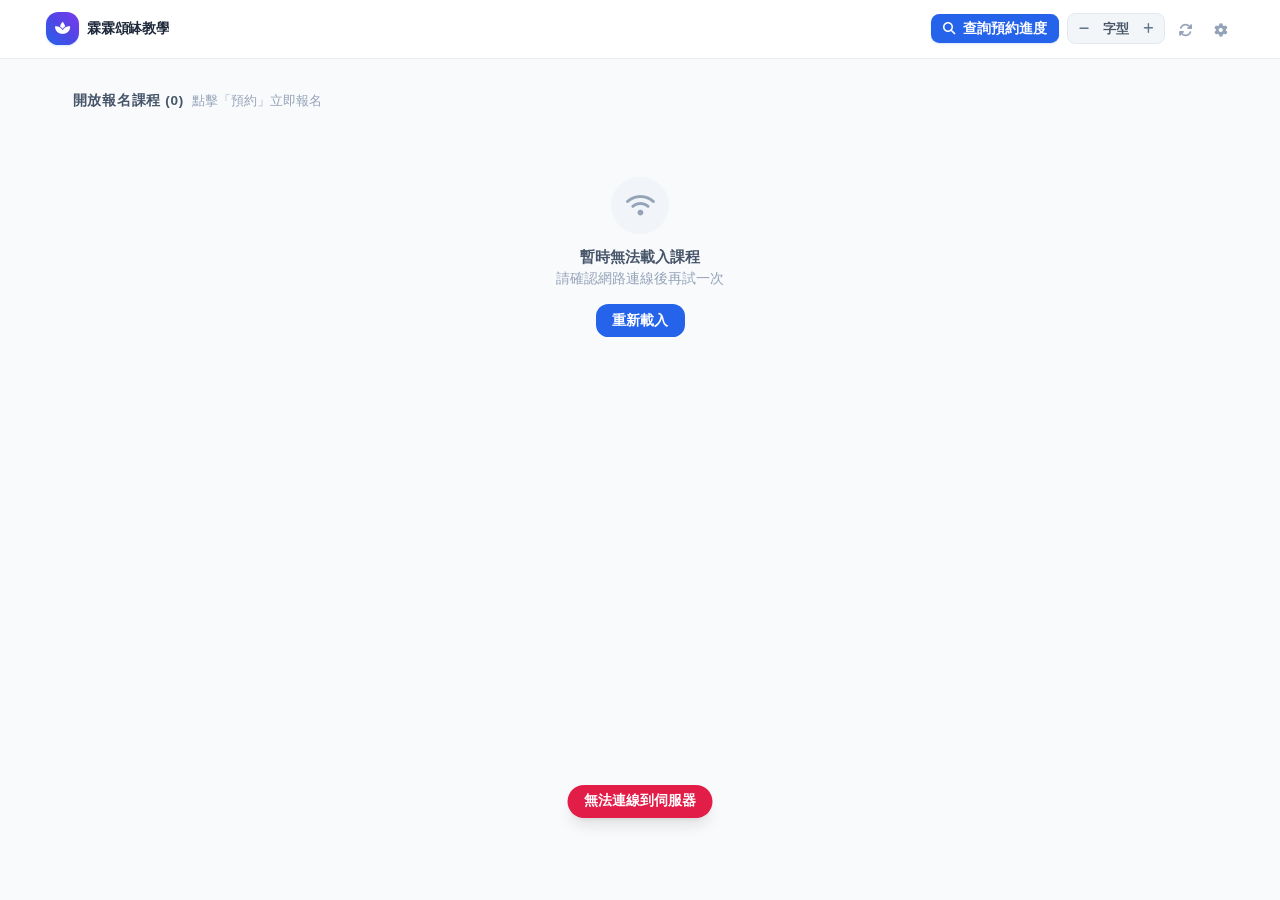
==== commit f7991343: "Update index.html" ====
--- a/index.html
+++ b/index.html
@@ -5,7 +5,7 @@
   <meta name="viewport" content="width=device-width, initial-scale=1.0">
   <meta name="theme-color" content="#2563eb">
   <title>霖霖的課程預約系統</title>
-  <link rel="stylesheet" href="tailwind.css?v=3.6.5">
+  <link rel="stylesheet" href="tailwind.css?v=3.7.3">
   <link rel="stylesheet" href="https://cdnjs.cloudflare.com/ajax/libs/font-awesome/6.4.0/css/all.min.css">
   <style>
     :root { --client-font-size: 16px; }
@@ -55,42 +55,115 @@
       .card-in, .toast { animation: none; }
     }
 
+    /* ══ 課程標籤 chip ══ */
+    .chip-list {
+      display: flex;
+      flex-wrap: wrap;
+      gap: 0.5rem;
+      padding-bottom: 0.25rem;
+    }
+    @media (min-width: 768px) {
+      .chip-list {
+        flex-wrap: nowrap;
+        overflow-x: auto;
+        scrollbar-width: none;
+        padding-right: 2rem;
+      }
+      .chip-list::-webkit-scrollbar { display: none; }
+    }
+
     .course-chip {
       display: inline-flex;
       align-items: center;
-      gap: 0.3rem;
-      padding: 0.35rem 0.75rem;
+      gap: 0.35rem;
+      padding: 0.42rem 0.9rem;
       border-radius: 999px;
-      border: 1.5px solid #e2e8f0;
-      background: #fff;
+      border: 2px solid #bfdbfe;
+      background: #eff6ff;
       cursor: pointer;
       transition: all .15s ease;
       white-space: nowrap;
       flex-shrink: 0;
-      font-size: 0.78rem;
+      font-size: 0.80rem;
       font-weight: 700;
-      color: #475569;
+      color: #1e40af;
       line-height: 1.2;
       -webkit-tap-highlight-color: transparent;
       user-select: none;
-    }
-    .course-chip:hover  { border-color: #93c5fd; background: #eff6ff; color: #1d4ed8; }
+      min-height: 2.2rem;
+      max-width: calc(100vw - 2.5rem);
+    }
+    .course-chip:hover  { border-color: #60a5fa; background: #dbeafe; color: #1d4ed8; }
+    .course-chip:active { transform: scale(0.96); }
     .course-chip.active {
-      border-color: #2563eb;
-      background: #2563eb;
+      border-color: #1d4ed8;
+      background: linear-gradient(135deg, #2563eb 0%, #4f46e5 100%);
       color: #fff;
-      box-shadow: 0 2px 8px rgba(37,99,235,.30);
-    }
-    .course-chip.full-chip { opacity: 0.55; }
+      box-shadow: 0 3px 10px rgba(37,99,235,.35);
+    }
+    .course-chip.full-chip {
+      border-color: #e2e8f0; background: #f8fafc; color: #94a3b8; opacity: 0.75;
+    }
+    .course-chip.full-chip:hover { border-color: #cbd5e1; background: #f1f5f9; }
+
+    /* chip 文字截斷：需要 display:block + white-space:nowrap 才能生效 */
+    .chip-label {
+      display: block;
+      overflow: hidden;
+      text-overflow: ellipsis;
+      white-space: nowrap;
+      max-width: 14rem;
+    }
+
     .chip-count {
       font-size: 0.65rem;
       font-weight: 800;
-      padding: 0.05rem 0.4rem;
+      padding: 0.06rem 0.42rem;
       border-radius: 999px;
-      background: rgba(0,0,0,0.08);
+      background: rgba(0,0,0,0.10);
       line-height: 1.4;
-    }
-    .course-chip.active .chip-count { background: rgba(255,255,255,0.28); }
+      flex-shrink: 0;
+    }
+    .course-chip.active    .chip-count { background: rgba(255,255,255,0.28); }
+    .course-chip.full-chip .chip-count { background: rgba(0,0,0,0.06); }
+
+    /* ══ 地點篩選 select ══ */
+    .location-select-wrap {
+      position: relative;
+      display: inline-flex;
+      align-items: center;
+    }
+    .location-select-wrap .loc-icon {
+      position: absolute;
+      left: 0.6rem;
+      top: 50%;
+      transform: translateY(-50%);
+      pointer-events: none;
+      font-size: 0.65rem;
+      color: #f43f5e;
+      z-index: 1;
+      line-height: 1;
+    }
+    .location-select-wrap select {
+      padding: 0.4rem 1.8rem 0.4rem 1.75rem;
+      font-size: 0.76rem;
+      font-weight: 600;
+      color: #334155;
+      border-radius: 0.75rem;
+      border: 1.5px solid #e2e8f0;
+      background-color: #fff;
+      background-image: url("data:image/svg+xml,%3Csvg xmlns='http://www.w3.org/2000/svg' width='10' height='6' viewBox='0 0 10 6'%3E%3Cpath fill='%2364748b' d='M0 0l5 6 5-6z'/%3E%3C/svg%3E");
+      background-repeat: no-repeat;
+      background-position: right 0.45rem center;
+      appearance: none;
+      -webkit-appearance: none;
+      outline: none;
+      cursor: pointer;
+    }
+    .location-select-wrap select:focus {
+      border-color: #3b82f6;
+      box-shadow: 0 0 0 2px rgba(59,130,246,0.2);
+    }
 
     .skeleton-label {
       display: flex; align-items: center; justify-content: center;
@@ -100,9 +173,11 @@
     .modal-open { display: flex !important; }
   </style>
 
+  <!-- localStorage 存取包裹 try/catch，防隱私模式／舊版瀏覽器崩潰 -->
   <script>
     (function () {
-      var saved = parseFloat(localStorage.getItem("custom_font_size"));
+      var saved = NaN;
+      try { saved = parseFloat(localStorage.getItem("custom_font_size")); } catch(e) {}
       window.currentFontSize = (!isNaN(saved) && saved > 0)
         ? saved : (window.innerWidth >= 768 ? 16.5 : 16);
       document.documentElement.style.setProperty(
@@ -183,30 +258,24 @@
     </div>
 
     <div id="courseSelectorSection" class="hidden">
-      <div class="flex items-center justify-between mb-2 px-0.5">
-        <span class="text-xs font-extrabold text-slate-500 tracking-wider uppercase">
+      <div class="flex items-center justify-between mb-2 px-0.5 gap-2">
+        <span class="text-xs font-extrabold text-slate-500 tracking-wider uppercase shrink-0">
           課程篩選
         </span>
         <div id="locationFilterWrap" class="hidden items-center">
-          <label class="relative block">
-            <span class="sr-only">篩選地點</span>
-            <i class="fa-solid fa-location-dot absolute left-2.5 top-1/2
-              -translate-y-1/2 text-rose-500 text-[10px] pointer-events-none"></i>
+          <div class="location-select-wrap">
+            <i class="fa-solid fa-location-dot loc-icon"></i>
             <select id="locationFilter"
               onchange="setCourseFilter('location', this.value)"
-              class="text-xs font-semibold text-slate-700 pl-7 pr-2 py-1.5
-                rounded-xl border border-slate-200 bg-white
-                focus:outline-none focus:ring-2 focus:ring-blue-500">
+              aria-label="篩選地點">
             </select>
-          </label>
+          </div>
         </div>
       </div>
       <div class="relative">
-        <div class="flex gap-2 overflow-x-auto custom-scrollbar pb-1"
-          id="courseTitleTabs" role="tablist"
-          style="padding-right:2rem;"></div>
-        <div class="pointer-events-none absolute right-0 top-0 bottom-1 w-8
-          bg-gradient-to-l from-[#f8fafc] to-transparent"></div>
+        <div class="chip-list" id="courseTitleTabs" role="tablist"></div>
+        <div class="hidden md:block pointer-events-none absolute right-0 top-0
+          bottom-1 w-8 bg-gradient-to-l from-[#f8fafc] to-transparent"></div>
       </div>
     </div>
 
@@ -303,35 +372,32 @@
       <div class="bg-slate-50 rounded-xl p-3.5 mb-4 text-xs text-slate-600
         space-y-1.5 border border-slate-100">
         <div class="flex items-center gap-2">
-          <i class="fa-regular fa-clock text-blue-500 w-4 text-center"></i>
+          <i class="fa-regular fa-clock text-blue-500 w-4 text-center shrink-0"></i>
           <span id="modalDateTime" class="font-semibold text-slate-800"></span>
         </div>
         <div class="flex items-center gap-2">
-          <i class="fa-solid fa-location-dot text-blue-500 w-4 text-center"></i>
+          <i class="fa-solid fa-location-dot text-blue-500 w-4 text-center shrink-0"></i>
           <span id="modalLocation"></span>
         </div>
         <div class="flex items-center gap-2">
-          <i class="fa-solid fa-user-group text-blue-500 w-4 text-center"></i>
+          <i class="fa-solid fa-user-group text-blue-500 w-4 text-center shrink-0"></i>
           <span id="modalSeats"></span>
         </div>
         <div id="modalNotesRow" class="hidden items-start gap-2">
-          <i class="fa-solid fa-circle-info text-blue-500 w-4 text-center mt-0.5"></i>
+          <i class="fa-solid fa-circle-info text-blue-500 w-4 text-center mt-0.5 shrink-0"></i>
           <span id="modalNotes" class="leading-relaxed"></span>
         </div>
         <div id="modalPriceRow"
           class="hidden items-center gap-2 pt-1.5 border-t
             border-slate-200/70 mt-1.5 flex-wrap">
-          <i class="fa-solid fa-tag text-emerald-500 w-4 text-center"></i>
+          <i class="fa-solid fa-tag text-emerald-500 w-4 text-center shrink-0"></i>
           <span id="modalPriceText" class="font-black text-sm"></span>
-          <span id="modalPriceOriginal"
-            class="text-[11px] text-slate-400 line-through"></span>
-          <span id="modalPriceCountdown"
-            class="text-[11px] font-bold text-rose-600"></span>
+          <span id="modalPriceOriginal" class="text-[11px] text-slate-400 line-through"></span>
+          <span id="modalPriceCountdown" class="text-[11px] font-bold text-rose-600"></span>
         </div>
       </div>
 
-      <form id="bookingForm" onsubmit="handleBookingSubmit(event)"
-        class="space-y-3.5">
+      <form id="bookingForm" onsubmit="handleBookingSubmit(event)" class="space-y-3.5">
         <input type="hidden" id="modalCourseId">
         <div>
           <label for="studentName"
@@ -350,7 +416,7 @@
             聯絡電話 <span class="text-rose-500">*</span>
           </label>
           <input type="tel" id="studentPhone" required maxlength="20"
-            autocomplete="tel" inputmode="tel" placeholder="例如：0912345678"
+            autocomplete="off" inputmode="tel" placeholder="例如：0912345678"
             class="w-full text-sm px-3.5 py-2.5 rounded-xl border border-slate-200
               focus:outline-none focus:ring-2 focus:ring-blue-500
               focus:border-transparent transition">
@@ -382,13 +448,11 @@
               autocomplete="email" placeholder="example@gmail.com"
               class="w-full text-sm pl-9 pr-3.5 py-2.5 rounded-xl
                 border border-slate-200 focus:outline-none
-                focus:ring-2 focus:ring-blue-500
-                focus:border-transparent transition">
+                focus:ring-2 focus:ring-blue-500 focus:border-transparent transition">
           </div>
         </div>
 
-        <div class="bg-slate-50 border border-slate-200/90 rounded-2xl
-          p-3.5 space-y-3">
+        <div class="bg-slate-50 border border-slate-200/90 rounded-2xl p-3.5 space-y-3">
           <div>
             <label class="block text-xs font-bold text-slate-800 mb-1.5">
               付款方式 <span class="text-rose-500">*</span>
@@ -483,22 +547,15 @@
       </p>
       <div class="bg-slate-50 rounded-xl p-3 text-left text-xs
         text-slate-600 mb-3 space-y-1 border border-slate-100">
-        <p>
-          <span class="text-slate-400">預約編號：</span>
-          <span id="succBookingId" class="font-mono font-bold text-slate-800"></span>
-        </p>
-        <p>
-          <span class="text-slate-400">課程名稱：</span>
-          <span id="succCourseTitle" class="font-bold text-slate-800"></span>
-        </p>
-        <p>
-          <span class="text-slate-400">上課時間：</span>
-          <span id="succDateTime" class="text-slate-800"></span>
-        </p>
+        <p><span class="text-slate-400">預約編號：</span>
+          <span id="succBookingId" class="font-mono font-bold text-slate-800"></span></p>
+        <p><span class="text-slate-400">課程名稱：</span>
+          <span id="succCourseTitle" class="font-bold text-slate-800"></span></p>
+        <p><span class="text-slate-400">上課時間：</span>
+          <span id="succDateTime" class="text-slate-800"></span></p>
         <p id="succPriceRow" class="hidden">
           <span class="text-slate-400">繳費金額：</span>
-          <span id="succPrice" class="font-black text-emerald-700"></span>
-        </p>
+          <span id="succPrice" class="font-black text-emerald-700"></span></p>
       </div>
       <div id="succBankBox" class="hidden text-left mb-4">
         <p class="text-[11px] font-bold text-slate-500 mb-1.5">
@@ -529,8 +586,7 @@
     onclick="if(event.target===this) closeMyBookingsModal()">
     <div class="bg-white rounded-3xl max-w-md w-full p-5 space-y-4
       max-h-[90vh] flex flex-col shadow-2xl">
-      <div class="flex items-center justify-between
-        border-b border-slate-100 pb-3">
+      <div class="flex items-center justify-between border-b border-slate-100 pb-3">
         <div class="flex items-center gap-2">
           <div class="w-8 h-8 rounded-xl bg-blue-50 text-blue-600
             flex items-center justify-center">
@@ -538,9 +594,7 @@
           </div>
           <div>
             <h3 class="text-sm font-bold text-slate-900">查詢我的預約課程</h3>
-            <p class="text-[11px] text-slate-400">
-              請輸入報名時填寫的手機號碼與姓名
-            </p>
+            <p class="text-[11px] text-slate-400">請輸入報名時填寫的手機號碼與姓名</p>
           </div>
         </div>
         <button onclick="closeMyBookingsModal()" aria-label="關閉"
@@ -550,12 +604,11 @@
           <i class="fa-solid fa-xmark"></i>
         </button>
       </div>
-      <form class="space-y-2"
-        onsubmit="event.preventDefault(); queryMyBookings();">
+      <form class="space-y-2" onsubmit="event.preventDefault(); queryMyBookings();">
         <div class="grid grid-cols-2 gap-2">
           <div class="relative">
             <i class="fa-solid fa-phone absolute left-3 top-1/2
-              -translate-y-1/2 text-slate-400 text-xs"></i>
+              -translate-y-1/2 text-slate-400 text-xs pointer-events-none"></i>
             <input type="tel" id="queryPhoneInput" inputmode="tel"
               placeholder="手機號碼" aria-label="手機號碼"
               class="w-full pl-8 pr-3 py-2 text-xs rounded-xl
@@ -564,7 +617,7 @@
           </div>
           <div class="relative">
             <i class="fa-solid fa-user absolute left-3 top-1/2
-              -translate-y-1/2 text-slate-400 text-xs"></i>
+              -translate-y-1/2 text-slate-400 text-xs pointer-events-none"></i>
             <input type="text" id="queryNameInput"
               placeholder="姓名" aria-label="姓名"
               class="w-full pl-8 pr-3 py-2 text-xs rounded-xl
@@ -587,7 +640,6 @@
     </div>
   </div>
 
-  <!-- Toast 容器 -->
   <div id="toastHost"
     class="fixed bottom-20 left-1/2 -translate-x-1/2 z-[60]
       pointer-events-none flex flex-col items-center gap-1.5">
@@ -596,38 +648,38 @@
   <script>
   "use strict";
 
-  const GAS_API_URL =
+  var GAS_API_URL =
     "https://script.google.com/macros/s/AKfycbz8XO6H117ptrvwJ0gpeehshT2q6k1wuQry-_dduHJWGrwun13r3AiYLxSF2DeZtGaM/exec";
 
-  const APP_VERSION    = "3.6.7";
-  const REFRESH_MIN_MS = 30000;
-  const CACHE_SETTINGS = "appsheet_public_settings";
-  const FETCH_TIMEOUT  = 12000;
-
-  let API_URL          = "";
-  let allCourses       = [];
-  let sessionCourses   = [];
-  let settings         = {};
-  let selectedTitle    = "all";
-  let selectedLocation = "all";
-  let lastLoadAt       = 0;
-  let loadingNow       = false;
-  let queryingNow      = false;
-  let currentPayMethod = "bank";
-  let bgRefreshToken   = 0;
-
-  // ── 顯示控制 ──
+  var APP_VERSION    = "3.7.3";
+  var REFRESH_MIN_MS = 30000;
+  var CACHE_SETTINGS = "appsheet_public_settings";
+  var FETCH_TIMEOUT  = 12000;
+
+  var API_URL          = "";
+  var allCourses       = [];
+  var sessionCourses   = [];
+  var settings         = {};
+  var selectedTitle    = "all";
+  var selectedLocation = "all";
+  var lastLoadAt       = 0;
+  var loadingNow       = false;
+  var queryingNow      = false;
+  var currentPayMethod = "bank";
+  var bgRefreshToken   = 0;
+
+  /* ── 顯示控制 ── */
   function hideEl(el) {
     if (!el) return;
     el.classList.add("hidden");
     el.style.display = "";
   }
-  function showFlex(el, show = true) {
+  function showFlex(el, show) {
     if (!el) return;
     if (show) { el.classList.remove("hidden"); el.style.display = "flex"; }
     else        hideEl(el);
   }
-  function showBlock(el, show = true) {
+  function showBlock(el, show) {
     if (!el) return;
     if (show) { el.classList.remove("hidden"); el.style.display = "block"; }
     else        hideEl(el);
@@ -643,39 +695,126 @@
     el.classList.remove("modal-open");
   }
 
-  const $ = id => document.getElementById(id);
+  var $ = function(id) { return document.getElementById(id); };
 
   function esc(s) {
-    return String(s ?? "")
+    return String(s == null ? "" : s)
       .replace(/&/g,"&amp;").replace(/</g,"&lt;").replace(/>/g,"&gt;")
       .replace(/"/g,"&quot;").replace(/'/g,"&#39;");
   }
+
   function readJSON(key, fallback) {
     try {
-      const v = localStorage.getItem(key);
+      var v = localStorage.getItem(key);
       return v ? JSON.parse(v) : fallback;
-    } catch { return fallback; }
-  }
+    } catch(e) { return fallback; }
+  }
+
+  /* localStorage 安全寫入：捕捉配額超出或隱私模式例外 */
+  function safeSetItem(key, value) {
+    try { localStorage.setItem(key, value); }
+    catch(e) { console.warn("localStorage 寫入失敗：", e); }
+  }
+
+  /* localStorage 安全讀取：捕捉隱私模式／舊版瀏覽器 SecurityError */
+  function safeGetItem(key) {
+    try { return localStorage.getItem(key) || ""; }
+    catch(e) { return ""; }
+  }
+
   function toast(msg, type) {
-    const el = document.createElement("div");
+    var el = document.createElement("div");
     el.className =
       "toast px-4 py-2 rounded-full text-xs font-bold shadow-lg whitespace-nowrap " +
       (type === "error" ? "bg-rose-600 text-white" : "bg-slate-900 text-white");
     el.textContent = msg;
     $("toastHost").appendChild(el);
-    setTimeout(() => {
+    setTimeout(function() {
       el.style.transition = "opacity .4s";
       el.style.opacity    = "0";
-      setTimeout(() => el.remove(), 400);
+      setTimeout(function() {
+        if (el.parentNode) el.parentNode.removeChild(el);
+      }, 400);
     }, 2800);
   }
 
-  // Bug #12 修正：年份不足4位時補 "20" 前綴
+  /* ── 日期工具 ── */
   function normDate(s) {
-    const p = String(s || "").trim().replace(/\//g,"-").split("-");
+    var p = String(s || "").trim().replace(/\//g,"-").split("-");
     if (p.length !== 3) return String(s || "");
-    const y = p[0].length < 4 ? p[0].padStart(4, "20") : p[0];
-    return `${y}-${p[1].padStart(2,"0")}-${p[2].padStart(2,"0")}`;
+    var y = p[0];
+    if      (y.length === 1) y = "200" + y;
+    else if (y.length === 2) y = "20"  + y;
+    else if (y.length === 3) y = "2"   + y;
+    return y + "-" + p[1].padStart(2,"0") + "-" + p[2].padStart(2,"0");
+  }
+
+  function twMs(dateStr, timeStr) {
+    var d = normDate(dateStr);
+    if (!d) return null;
+    var t     = String(timeStr || "23:59").trim();
+    var parts = t.split(":");
+    if (parts.length < 2) return null;
+    var hh = parts[0].padStart(2,"0");
+    var mm = parts[1].slice(0,2).padStart(2,"0");
+    var ms = Date.parse(d + "T" + hh + ":" + mm + ":00+08:00");
+    return isNaN(ms) ? null : ms;
+  }
+
+  function isCourseExpired(c) {
+    var end = String(c.endTime || "").trim() || "23:59";
+    var ms  = twMs(c.date, end);
+    return ms !== null && ms < Date.now();
+  }
+
+  function earlyBirdDeadlineMs(d) {
+    if (!d) return null;
+    var dateStr = normDate(String(d).trim());
+    if (!dateStr) return null;
+    var ms = Date.parse(dateStr + "T23:59:59+08:00");
+    return isNaN(ms) ? null : ms;
+  }
+
+  function getEffectivePrice(c) {
+    var eb  = Number(c.earlyBirdPrice) || 0;
+    var rg  = Number(c.regularPrice)   || 0;
+    var dl  = earlyBirdDeadlineMs(c.earlyBirdDeadline);
+    var now = Date.now();
+    var ebActive = eb > 0 && (dl === null || now <= dl);
+    var price = 0, isEarlyBird = false;
+    if (ebActive)    { price = eb; isEarlyBird = true; }
+    else if (rg > 0) { price = rg; }
+    else if (eb > 0) { price = eb; isEarlyBird = true; }
+    return {
+      price: price, isEarlyBird: isEarlyBird,
+      original: (isEarlyBird && rg > price) ? rg : 0,
+      showCountdown: isEarlyBird && dl !== null && dl > now,
+      remainMs: dl !== null ? dl - now : null
+    };
+  }
+
+  function formatCountdown(ms) {
+    if (ms === null || ms <= 0) return "";
+    var m = Math.floor(ms / 60000);
+    var d = Math.floor(m / 1440);
+    var h = Math.floor((m % 1440) / 60);
+    if (d > 0) return "倒數 " + d + "天" + h + "時";
+    if (h > 0) return "倒數 " + h + "時" + (m % 60) + "分";
+    return "倒數 " + (m % 60) + "分";
+  }
+
+  function formatFullDate(dateStr) {
+    var n = normDate(dateStr);
+    var p = n.split("-");
+    if (p.length !== 3) return String(dateStr || "");
+    var d  = new Date(+p[0], +p[1]-1, +p[2]);
+    var wd = isNaN(d.getDay()) ? "" : "(週" + "日一二三四五六"[d.getDay()] + ")";
+    return (+p[1]) + "/" + (+p[2]) + wd;
+  }
+
+  function money(n) {
+    var num = Number(n);
+    return isNaN(num) ? "" : "NT$ " + num.toLocaleString();
   }
 
   function adjustFontSize(delta) {
@@ -684,214 +823,167 @@
     document.documentElement.style.setProperty(
       "--client-font-size", window.currentFontSize + "px"
     );
-    localStorage.setItem("custom_font_size", window.currentFontSize);
-  }
-
-  async function fetchWithTimeout(url, options = {}, timeoutMs = FETCH_TIMEOUT) {
-    const controller = new AbortController();
-    const timer = setTimeout(() => controller.abort(), timeoutMs);
-    try {
-      const resp = await fetch(url, { ...options, signal: controller.signal });
-      clearTimeout(timer);
-      return resp;
-    } catch (err) {
-      clearTimeout(timer);
-      if (err.name === "AbortError") {
-        const e = new Error("TIMEOUT");
-        e.isTimeout = true;
-        throw e;
+    safeSetItem("custom_font_size", window.currentFontSize);
+  }
+
+  function fetchWithTimeout(url, options, timeoutMs) {
+    options   = options   || {};
+    timeoutMs = timeoutMs || FETCH_TIMEOUT;
+    var controller = new AbortController();
+    var timer = setTimeout(function() { controller.abort(); }, timeoutMs);
+    var merged = {};
+    for (var k in options) {
+      if (Object.prototype.hasOwnProperty.call(options, k)) merged[k] = options[k];
+    }
+    merged.signal = controller.signal;
+    return fetch(url, merged).then(
+      function(resp) { clearTimeout(timer); return resp; },
+      function(err)  {
+        clearTimeout(timer);
+        if (err.name === "AbortError") {
+          var e = new Error("TIMEOUT"); e.isTimeout = true; throw e;
+        }
+        throw err;
       }
-      throw err;
-    }
-  }
-
-  // Bug #4 修正：用 ISO 8601 + 時區字串解析，避免負數小時跨日問題
-  function twMs(dateStr, timeStr) {
-    const d = normDate(dateStr);
-    const t = String(timeStr || "23:59").trim();
-    if (!d || !t) return null;
-    const timePart = t.length >= 5 ? t.slice(0, 5) : t.padStart(5, "0");
-    const ms = Date.parse(`${d}T${timePart}:00+08:00`);
-    return isNaN(ms) ? null : ms;
-  }
-
-  // Bug #3 修正：endTime trim 後再 fallback
-  function isCourseExpired(c) {
-    const end = String(c.endTime || "").trim() || "23:59";
-    const ms  = twMs(c.date, end);
-    return ms !== null && ms < Date.now();
-  }
-
-  function earlyBirdDeadlineMs(d) {
-    if (!d) return null;
-    const dateStr = normDate(String(d).trim());
-    // 台灣時間當日 23:59:59
-    const ms = Date.parse(`${dateStr}T23:59:59+08:00`);
-    return isNaN(ms) ? null : ms;
-  }
-
-  function getEffectivePrice(c) {
-    const eb  = Number(c.earlyBirdPrice) || 0;
-    const rg  = Number(c.regularPrice)   || 0;
-    const dl  = earlyBirdDeadlineMs(c.earlyBirdDeadline);
-    const now = Date.now();
-    const ebActive = eb > 0 && (dl === null || now <= dl);
-    let price = 0, isEarlyBird = false;
-    if (ebActive)    { price = eb; isEarlyBird = true; }
-    else if (rg > 0) { price = rg; }
-    else if (eb > 0) { price = eb; isEarlyBird = true; }
-    return {
-      price, isEarlyBird,
-      original: (isEarlyBird && rg > price) ? rg : 0,
-      showCountdown: isEarlyBird && dl !== null && dl > now,
-      remainMs: dl !== null ? dl - now : null
-    };
-  }
-
-  function formatCountdown(ms) {
-    if (ms === null || ms <= 0) return "";
-    const m = Math.floor(ms / 60000);
-    const d = Math.floor(m / 1440);
-    const h = Math.floor((m % 1440) / 60);
-    if (d > 0) return `倒數 ${d}天${h}時`;
-    if (h > 0) return `倒數 ${h}時${m % 60}分`;
-    return `倒數 ${m % 60}分`;
-  }
-
-  function formatFullDate(dateStr) {
-    const n = normDate(dateStr);
-    const p = n.split("-");
-    if (p.length !== 3) return dateStr || "";
-    const d  = new Date(+p[0], +p[1]-1, +p[2]);
-    const wd = isNaN(d.getDay()) ? "" : `(週${"日一二三四五六"[d.getDay()]})`;
-    return `${+p[1]}/${+p[2]}${wd}`;
-  }
-
-  const money = n => "NT$ " + Number(n).toLocaleString();
+    );
+  }
 
   function normalizeCoursePrices(list) {
     if (!Array.isArray(list)) return list;
-    const re =
+    var re =
       /[(（]\s*早鳥價?[\s:：$NT]*([0-9,]+)[\s/／,，]*(?:定價|原價)[\s:：$NT]*([0-9,]+)\s*[)）]/;
-    return list.map(c => {
-      let notes = String(c.notes || "");
-      let eb    = c.earlyBirdPrice || "";
-      let rg    = c.regularPrice   || "";
-      const m   = notes.match(re);
+    return list.map(function(c) {
+      var notes = String(c.notes || "");
+      var eb    = c.earlyBirdPrice || "";
+      var rg    = c.regularPrice   || "";
+      var m     = notes.match(re);
       if (m) {
         if (!eb) eb = m[1].replace(/,/g,"");
         if (!rg) rg = m[2].replace(/,/g,"");
         notes = notes.replace(m[0],"").trim();
       }
-      return { ...c, notes, earlyBirdPrice: eb, regularPrice: rg };
+      var out = {};
+      for (var k in c) {
+        if (Object.prototype.hasOwnProperty.call(c,k)) out[k] = c[k];
+      }
+      out.notes = notes; out.earlyBirdPrice = eb; out.regularPrice = rg;
+      return out;
     });
   }
 
-  // ── Demo 資料 ──
-  const DEMO_COURSES = [
-    {
-      id:"D1", title:"❷ 學習：頌缽入門",
+  function cloneArr(arr) {
+    return arr.map(function(c) {
+      var out = {};
+      for (var k in c) {
+        if (Object.prototype.hasOwnProperty.call(c,k)) out[k] = c[k];
+      }
+      return out;
+    });
+  }
+
+  function cloneObj(obj) {
+    var out = {};
+    for (var k in obj) {
+      if (Object.prototype.hasOwnProperty.call(obj,k)) out[k] = obj[k];
+    }
+    return out;
+  }
+
+  /* ── Demo ── */
+  var DEMO_COURSES = [
+    { id:"D1", title:"❷ 學習：頌缽入門",
       date:"2027-01-10", startTime:"09:00", endTime:"13:00",
-      capacity:6, bookedCount:5, remaining:1,
-      location:"高雄-近高美館", notes:"想學頌缽，照顧自己",
-      earlyBirdPrice:"4000", regularPrice:"5000",
-      earlyBirdDeadline:"2026-12-31", status:"開啟報名"
-    },
-    {
-      id:"D2", title:"❸ 學習：頌缽進階",
+      capacity:6, bookedCount:5, remaining:1, location:"高雄-近高美館",
+      notes:"想學頌缽，照顧自己", earlyBirdPrice:"4000", regularPrice:"5000",
+      earlyBirdDeadline:"2026-12-31", status:"開啟報名" },
+    { id:"D2", title:"❸ 學習：頌缽進階",
       date:"2027-01-24", startTime:"11:00", endTime:"15:00",
-      capacity:8, bookedCount:3, remaining:5,
-      location:"台北場地", notes:"想進階技能，運用頌缽",
-      earlyBirdPrice:"4000", regularPrice:"5000",
-      earlyBirdDeadline:"", status:"開啟報名"
-    },
-    {
-      id:"D3", title:"❷ 學習：初進階整日班",
+      capacity:8, bookedCount:3, remaining:5, location:"台北場地",
+      notes:"想進階技能，運用頌缽", earlyBirdPrice:"4000", regularPrice:"5000",
+      earlyBirdDeadline:"", status:"開啟報名" },
+    { id:"D3", title:"❷ 學習：初進階整日班",
       date:"2027-01-17", startTime:"09:00", endTime:"18:00",
-      capacity:4, bookedCount:4, remaining:0,
-      location:"高雄-近高美館", notes:"學習整套頌缽使用方式",
-      earlyBirdPrice:"8000", regularPrice:"12000",
-      earlyBirdDeadline:"", status:"開啟報名"
-    }
+      capacity:4, bookedCount:4, remaining:0, location:"高雄-近高美館",
+      notes:"學習整套頌缽使用方式", earlyBirdPrice:"8000", regularPrice:"12000",
+      earlyBirdDeadline:"", status:"開啟報名" }
   ];
-  const DEMO_SETTINGS = {
-    notice:      "（示範）課程開始前 2 小時前取消不扣堂數。",
-    bankName:    "822 中國信託",
-    bankAccount: "1234-5678-9012",
-    bankHolder:  "霖霖身心靈工坊"
+  var DEMO_SETTINGS = {
+    notice:"（示範）課程開始前 2 小時前取消不扣堂數。",
+    bankName:"822 中國信託", bankAccount:"1234-5678-9012", bankHolder:"霖霖身心靈工坊"
   };
 
-  // ── 初始化 ──
-  document.addEventListener("DOMContentLoaded", () => {
-    if (localStorage.getItem("app_version") !== APP_VERSION) {
-      [
-        "appsheet_shared_courses",
-        "appsheet_shared_bookings",
-        "appsheet_bank_name",
-        "appsheet_bank_account",
-        "appsheet_bank_holder",
-        "appsheet_public_settings",
-        "appsheet_public_settings_v365"
-      ].forEach(k => localStorage.removeItem(k));
-      localStorage.setItem("app_version", APP_VERSION);
-    }
-
-    const urlParams = new URLSearchParams(location.search);
-    const queryApi  = urlParams.get("sync") || urlParams.get("api");
+  /* ── 初始化 ── */
+  document.addEventListener("DOMContentLoaded", function() {
+
+    /* 版本更新時清除舊快取（用 safeGetItem 防隱私模式崩潰） */
+    if (safeGetItem("app_version") !== APP_VERSION) {
+      var staleKeys = [
+        "appsheet_shared_courses","appsheet_shared_bookings",
+        "appsheet_bank_name","appsheet_bank_account","appsheet_bank_holder",
+        "appsheet_public_settings","appsheet_public_settings_v365"
+      ];
+      for (var i = 0; i < staleKeys.length; i++) {
+        try { localStorage.removeItem(staleKeys[i]); } catch(e) {}
+      }
+      safeSetItem("app_version", APP_VERSION);
+    }
+
+    /* API 網址解析（用 safeGetItem 防崩潰） */
+    var urlParams = new URLSearchParams(location.search);
+    var queryApi  = urlParams.get("sync") || urlParams.get("api");
     if (GAS_API_URL) {
       API_URL = GAS_API_URL;
-    } else if (queryApi && queryApi.startsWith("https://")) {
-      localStorage.setItem("appsheet_gas_api", queryApi);
+    } else if (queryApi && queryApi.indexOf("https://") === 0) {
+      safeSetItem("appsheet_gas_api", queryApi);
       API_URL = queryApi;
     } else {
-      API_URL = localStorage.getItem("appsheet_gas_api") || "";
+      API_URL = safeGetItem("appsheet_gas_api");
     }
     if (queryApi) {
       try {
-        history.replaceState({}, document.title,
-          location.origin + location.pathname);
-      } catch {}
-    }
-
-    const cachedSettings = readJSON(CACHE_SETTINGS, null);
-    if (cachedSettings && typeof cachedSettings === "object") {
-      settings = cachedSettings;
-      applySettings();
-    }
+        history.replaceState({}, document.title, location.origin + location.pathname);
+      } catch(e) {}
+    }
+
+    var cached = readJSON(CACHE_SETTINGS, null);
+    if (cached && typeof cached === "object") { settings = cached; applySettings(); }
 
     selectPayMethod("bank", false);
     loadCourses(true);
 
-    setInterval(() => {
-      let expired = false;
-      document.querySelectorAll(".eb-countdown[data-eb-deadline]").forEach(el => {
-        const dl = earlyBirdDeadlineMs(el.dataset.ebDeadline);
-        if (dl === null) return;
-        const remain = dl - Date.now();
-        if (remain <= 0) { expired = true; return; }
-        el.lastElementChild.textContent = formatCountdown(remain);
-      });
+    /* 早鳥倒數每 30 秒更新 */
+    setInterval(function() {
+      var expired = false;
+      var els = document.querySelectorAll(".eb-countdown[data-eb-deadline]");
+      for (var i = 0; i < els.length; i++) {
+        var el = els[i];
+        var dl = earlyBirdDeadlineMs(el.getAttribute("data-eb-deadline"));
+        if (dl === null) continue;
+        var remain = dl - Date.now();
+        if (remain <= 0) { expired = true; continue; }
+        if (el.lastElementChild) el.lastElementChild.textContent = formatCountdown(remain);
+      }
       if (expired) renderUI();
     }, 30000);
 
-    const softRefresh = () => {
+    /* 軟性重整 */
+    var softRefresh = function() {
       if (Date.now() - lastLoadAt > REFRESH_MIN_MS) loadCourses(false);
     };
-    document.addEventListener("visibilitychange", () => {
+    document.addEventListener("visibilitychange", function() {
       if (!document.hidden) softRefresh();
     });
     window.addEventListener("focus", softRefresh);
 
-    document.addEventListener("keydown", e => {
+    /* ESC 關閉 Modal */
+    document.addEventListener("keydown", function(e) {
       if (e.key !== "Escape") return;
-      closeModal();
-      closeSuccessModal();
-      closeMyBookingsModal();
+      closeModal(); closeSuccessModal(); closeMyBookingsModal();
     });
   });
 
-  // ── 載入課程 ──
-  async function loadCourses(force) {
+  /* ── 載入課程 ── */
+  function loadCourses(force) {
     if (loadingNow) return;
     if (!force && Date.now() - lastLoadAt < REFRESH_MIN_MS) return;
     loadingNow = true;
@@ -901,442 +993,392 @@
     hideEl($("courseContainer"));
     hideEl($("noCoursesState"));
     hideEl($("courseSelectorSection"));
-    $("refreshIcon")?.classList.add("fa-spin");
+    var icon = $("refreshIcon");
+    if (icon) icon.classList.add("fa-spin");
 
     if (!API_URL) {
       $("demoBanner").classList.remove("hidden");
-      await new Promise(r => setTimeout(r, 300));
-      allCourses     = DEMO_COURSES.map(c => ({ ...c }));
-      sessionCourses = allCourses.map(c => ({ ...c }));
-      settings       = { ...DEMO_SETTINGS };
-      applySettings();
-      removeStaleWarning();
-      renderUI();
-      finishLoad();
+      setTimeout(function() {
+        allCourses     = cloneArr(DEMO_COURSES);
+        sessionCourses = cloneArr(DEMO_COURSES);
+        settings       = cloneObj(DEMO_SETTINGS);
+        applySettings(); removeStaleWarning(); renderUI(); finishLoad();
+      }, 300);
       return;
     }
 
-    try {
-      const resp = await fetchWithTimeout(`${API_URL}?action=getCourses`);
+    fetchWithTimeout(API_URL + "?action=getCourses").then(function(resp) {
       if (!resp.ok) throw new Error("HTTP " + resp.status);
-      const json = await resp.json();
+      return resp.json();
+    }).then(function(json) {
       if (!json.success || !Array.isArray(json.courses))
         throw new Error(json.message || "API 回傳異常");
-
       allCourses     = normalizeCoursePrices(json.courses);
-      sessionCourses = allCourses.map(c => ({ ...c }));
+      sessionCourses = cloneArr(allCourses);
       settings       = json.settings || {};
-      localStorage.setItem(CACHE_SETTINGS, JSON.stringify(settings));
-      applySettings();
-      removeStaleWarning();
-      renderUI();
-
-    } catch (err) {
+      safeSetItem(CACHE_SETTINGS, JSON.stringify(settings));
+      applySettings(); removeStaleWarning(); renderUI();
+    }).catch(function(err) {
       console.warn("loadCourses 失敗：", err);
       $("loadingSkeleton").classList.add("hidden");
       toast(err.isTimeout ? "伺服器繁忙，請稍後再試" : "無法連線到伺服器", "error");
-
       if (sessionCourses.length > 0) {
-        allCourses = sessionCourses;
-        renderUI();
-        showStaleWarning(err.isTimeout);
+        allCourses = sessionCourses; renderUI(); showStaleWarning(!!err.isTimeout);
       } else {
-        showEmpty(
-          true, false,
+        showEmpty(true, false,
           err.isTimeout ? "伺服器回應逾時" : "暫時無法載入課程",
           err.isTimeout
             ? "目前連線人數較多，請稍後點擊「重新載入」再試"
-            : "請確認網路連線後再試一次"
-        );
+            : "請確認網路連線後再試一次");
       }
-    } finally {
-      finishLoad();
-    }
+    }).then(finishLoad, finishLoad);
   }
 
   function finishLoad() {
     lastLoadAt = Date.now();
     loadingNow = false;
-    $("refreshIcon")?.classList.remove("fa-spin");
+    var icon = $("refreshIcon");
+    if (icon) icon.classList.remove("fa-spin");
   }
 
   function showStaleWarning(isTimeout) {
-    $("staleWarningBar")?.remove();
-    const bar = document.createElement("div");
+    var existing = $("staleWarningBar");
+    if (existing && existing.parentNode) existing.parentNode.removeChild(existing);
+    var bar = document.createElement("div");
     bar.id        = "staleWarningBar";
     bar.className =
       "bg-amber-50 border border-amber-200 rounded-xl px-3.5 py-2 " +
       "text-[11px] text-amber-800 font-bold flex items-center gap-2 mt-1";
     bar.innerHTML =
-      `<i class="fa-solid fa-triangle-exclamation text-amber-500 shrink-0"></i>` +
-      `<span>${isTimeout ? "伺服器繁忙" : "網路異常"}，` +
-      `以下為稍早載入的課程資料，名額可能有變動。</span>` +
-      `<button onclick="loadCourses(true)" ` +
-      `class="ml-auto shrink-0 px-2 py-0.5 bg-amber-100 hover:bg-amber-200 ` +
-      `border border-amber-300 rounded-lg text-[11px] font-bold transition">` +
-      `重試</button>`;
-    const container = $("courseContainer");
+      '<i class="fa-solid fa-triangle-exclamation text-amber-500 shrink-0"></i>' +
+      '<span>' + (isTimeout ? "伺服器繁忙" : "網路異常") +
+      '，以下為稍早載入的課程資料，名額可能有變動。</span>' +
+      '<button onclick="loadCourses(true)" class="ml-auto shrink-0 px-2 py-0.5' +
+      ' bg-amber-100 hover:bg-amber-200 border border-amber-300 rounded-lg' +
+      ' text-[11px] font-bold transition">重試</button>';
+    var container = $("courseContainer");
     container.parentNode.insertBefore(bar, container);
   }
 
   function removeStaleWarning() {
-    $("staleWarningBar")?.remove();
-  }
-
-  // ── 設定 ──
+    var bar = $("staleWarningBar");
+    if (bar && bar.parentNode) bar.parentNode.removeChild(bar);
+  }
+
+  /* ── 設定 ── */
   function applySettings() {
     if (settings.systemName) {
       document.title             = settings.systemName;
       $("brandName").textContent = settings.systemName;
     }
-    const notice = (settings.notice || "").trim();
+    var notice = (settings.notice || "").trim();
     showFlex($("noticeBox"), !!notice);
     $("noticeText").textContent = notice;
 
-    const hasBank = !!(settings.bankAccount || "").trim();
-    const html = hasBank ? `
-      <div class="bg-blue-50/80 border border-blue-200 rounded-xl p-3
-        text-xs text-blue-950 space-y-1.5">
-        <div class="flex items-center justify-between gap-1 flex-wrap">
-          <span class="font-bold text-blue-900 flex items-center gap-1.5">
-            <i class="fa-solid fa-building-columns text-blue-600"></i>
-            收款帳戶資訊
-          </span>
-          <button type="button" onclick="copyBankAccount(this)"
-            class="px-2 py-0.5 bg-white hover:bg-blue-100 text-blue-700
-              border border-blue-300 rounded-lg text-[11px] font-bold
-              transition flex items-center gap-1 shadow-sm active:scale-95 shrink-0">
-            <i class="fa-regular fa-copy"></i><span>複製帳號</span>
-          </button>
-        </div>
-        <div class="font-mono text-[11px] sm:text-xs space-y-1 pt-1
-          border-t border-blue-200/60">
-          <div class="flex items-center justify-between gap-2">
-            <span class="text-blue-700 shrink-0">銀行機構</span>
-            <span class="font-bold text-right">${esc(settings.bankName)}</span>
-          </div>
-          <div class="flex items-center justify-between gap-2">
-            <span class="text-blue-700 shrink-0">收款帳號</span>
-            <span class="font-black text-sm tracking-wider text-blue-950 text-right">
-              ${esc(settings.bankAccount)}
-            </span>
-          </div>
-          <div class="flex items-center justify-between gap-2">
-            <span class="text-blue-700 shrink-0">戶　名</span>
-            <span class="font-bold text-right">${esc(settings.bankHolder)}</span>
-          </div>
-        </div>
-      </div>` : `
-      <div class="bg-amber-50 border border-amber-200 rounded-xl p-3
-        text-xs text-amber-800">
-        <i class="fa-solid fa-circle-info mr-1"></i>
-        收款帳號載入中或尚未設定，請送出後依管理員通知付款。
-      </div>`;
-    document.querySelectorAll(".bank-info-box").forEach(el => el.innerHTML = html);
+    var hasBank = !!(settings.bankAccount || "").trim();
+    var html = hasBank
+      ? ('<div class="bg-blue-50/80 border border-blue-200 rounded-xl p-3' +
+         ' text-xs text-blue-950 space-y-1.5">' +
+         '<div class="flex items-center justify-between gap-1 flex-wrap">' +
+         '<span class="font-bold text-blue-900 flex items-center gap-1.5">' +
+         '<i class="fa-solid fa-building-columns text-blue-600"></i>收款帳戶資訊</span>' +
+         '<button type="button" onclick="copyBankAccount(this)"' +
+         ' class="px-2 py-0.5 bg-white hover:bg-blue-100 text-blue-700 border border-blue-300' +
+         ' rounded-lg text-[11px] font-bold transition flex items-center gap-1 shadow-sm' +
+         ' active:scale-95 shrink-0"><i class="fa-regular fa-copy"></i>' +
+         '<span>複製帳號</span></button></div>' +
+         '<div class="font-mono text-[11px] sm:text-xs space-y-1 pt-1 border-t border-blue-200/60">' +
+         '<div class="flex items-center justify-between gap-2">' +
+         '<span class="text-blue-700 shrink-0">銀行機構</span>' +
+         '<span class="font-bold text-right">' + esc(settings.bankName) + '</span></div>' +
+         '<div class="flex items-center justify-between gap-2">' +
+         '<span class="text-blue-700 shrink-0">收款帳號</span>' +
+         '<span class="font-black text-sm tracking-wider text-blue-950 text-right">' +
+         esc(settings.bankAccount) + '</span></div>' +
+         '<div class="flex items-center justify-between gap-2">' +
+         '<span class="text-blue-700 shrink-0">戶　名</span>' +
+         '<span class="font-bold text-right">' + esc(settings.bankHolder) + '</span></div>' +
+         '</div></div>')
+      : ('<div class="bg-amber-50 border border-amber-200 rounded-xl p-3 text-xs text-amber-800">' +
+         '<i class="fa-solid fa-circle-info mr-1"></i>' +
+         '收款帳號載入中或尚未設定，請送出後依管理員通知付款。</div>');
+
+    var boxes = document.querySelectorAll(".bank-info-box");
+    for (var i = 0; i < boxes.length; i++) boxes[i].innerHTML = html;
   }
 
   function copyBankAccount(btn) {
-    const num = String(settings.bankAccount || "").replace(/[^0-9]/g,"");
+    var num = String(settings.bankAccount || "").replace(/[^0-9]/g,"");
     if (!num) return;
-    const done = () => {
-      const label = btn?.querySelector("span");
+    var done = function() {
+      var label = btn ? btn.querySelector("span") : null;
       if (label) {
-        const orig = label.textContent;
+        var orig = label.textContent;
         label.textContent = "已複製！";
-        setTimeout(() => label.textContent = orig, 1800);
+        setTimeout(function() { label.textContent = orig; }, 1800);
       }
       toast("已複製帳號 " + num);
     };
-    if (navigator.clipboard?.writeText) {
-      navigator.clipboard.writeText(num).then(done).catch(() => fallbackCopy(num, done));
-    } else {
-      fallbackCopy(num, done);
-    }
-  }
+    if (navigator.clipboard && navigator.clipboard.writeText) {
+      navigator.clipboard.writeText(num).then(done, function() { fallbackCopy(num, done); });
+    } else { fallbackCopy(num, done); }
+  }
+
   function fallbackCopy(text, done) {
-    const ta = document.createElement("textarea");
-    ta.value         = text;
-    ta.style.cssText = "position:fixed;opacity:0";
-    document.body.appendChild(ta);
-    ta.select();
+    var ta = document.createElement("textarea");
+    ta.value = text; ta.style.cssText = "position:fixed;opacity:0";
+    document.body.appendChild(ta); ta.select();
     try { document.execCommand("copy"); done(); }
-    catch { alert("匯款帳號：" + text); }
-    ta.remove();
-  }
-
-  // ── 渲染 ──
+    catch(e) { alert("匯款帳號：" + text); }
+    document.body.removeChild(ta);
+  }
+
+  /* ── 渲染 ── */
   function showEmpty(isError, noMatch, customTitle, customDesc) {
     $("loadingSkeleton").classList.add("hidden");
-    hideEl($("courseContainer"));
-    hideEl($("courseSelectorSection"));
+    hideEl($("courseContainer")); hideEl($("courseSelectorSection"));
     $("courseContainer").innerHTML = "";
     $("noCoursesState").classList.remove("hidden");
     $("emptyIcon").className =
-      isError  ? "fa-solid fa-wifi text-2xl"
+      isError ? "fa-solid fa-wifi text-2xl"
       : noMatch ? "fa-solid fa-filter text-2xl"
       : "fa-regular fa-calendar-xmark text-2xl";
     $("emptyTitle").textContent =
-      customTitle ||
-      (isError  ? "暫時無法載入課程"
-       : noMatch ? "沒有符合篩選條件的課程"
-       : "目前暫無開放預約的課程");
+      customTitle || (isError ? "暫時無法載入課程"
+        : noMatch ? "沒有符合篩選條件的課程" : "目前暫無開放預約的課程");
     $("emptyDesc").textContent =
-      customDesc ||
-      (isError  ? "請確認網路連線後再試一次"
-       : noMatch ? "換個課程或地點試試看"
-       : "請稍後再回來查看最新排程");
+      customDesc || (isError ? "請確認網路連線後再試一次"
+        : noMatch ? "換個課程或地點試試看" : "請稍後再回來查看最新排程");
     $("emptyRetry").classList.toggle("hidden", !isError && !noMatch);
     $("emptyRetry").textContent = noMatch ? "顯示全部課程" : "重新載入";
-    $("emptyRetry").onclick = noMatch ? clearFilters : () => loadCourses(true);
+    $("emptyRetry").onclick = noMatch ? clearFilters : function() { loadCourses(true); };
     $("courseCount").textContent = "0";
   }
 
   function renderUI() {
     $("loadingSkeleton").classList.add("hidden");
 
-    const active = allCourses.filter(
-      c => !isCourseExpired(c) && (c.status === "開啟報名" || !c.status)
-    );
-
-    const titles    = [...new Set(active.map(c => c.title).filter(Boolean))].sort();
-    const locations = [...new Set(active.map(c => c.location || "待定教室"))].sort();
-
-    if (selectedTitle    !== "all" && !titles.includes(selectedTitle))
-      selectedTitle = "all";
-    if (selectedLocation !== "all" && !locations.includes(selectedLocation))
-      selectedLocation = "all";
-
-    const tabsEl = $("courseTitleTabs");
+    var active = allCourses.filter(function(c) {
+      return !isCourseExpired(c) && (c.status === "開啟報名" || !c.status);
+    });
+
+    var titles = [], seenT = {};
+    for (var i = 0; i < active.length; i++) {
+      var t = active[i].title;
+      if (t && !seenT[t]) { seenT[t] = true; titles.push(t); }
+    }
+    titles.sort();
+
+    var locations = [], seenL = {};
+    for (var j = 0; j < active.length; j++) {
+      var loc = active[j].location || "待定教室";
+      if (!seenL[loc]) { seenL[loc] = true; locations.push(loc); }
+    }
+    locations.sort();
+
+    if (selectedTitle    !== "all" && titles.indexOf(selectedTitle)       < 0) selectedTitle    = "all";
+    if (selectedLocation !== "all" && locations.indexOf(selectedLocation) < 0) selectedLocation = "all";
+
+    var tabsEl = $("courseTitleTabs");
 
     if (titles.length >= 2) {
       showBlock($("courseSelectorSection"), true);
       tabsEl.innerHTML = "";
 
-      titles.forEach(t => {
-        const courseList = active.filter(c => c.title === t);
-        const avail      = courseList.filter(c => !c.isFull && c.remaining > 0).length;
-        const total      = courseList.length;
-        const allFull    = avail === 0;
-        const isActive   = selectedTitle === t;
-
-        const btn = document.createElement("button");
-        btn.setAttribute("role", "tab");
-        btn.setAttribute("aria-selected", String(isActive));
-        btn.className =
-          "course-chip" +
-          (isActive ? " active"    : "") +
-          (allFull  ? " full-chip" : "");
-        btn.onclick = () => {
-          selectedTitle = (selectedTitle === t) ? "all" : t;
-          renderUI();
-        };
-        btn.innerHTML =
-          `${esc(t)}<span class="chip-count">` +
-          `${total}${allFull ? " 滿" : " 場"}</span>`;
-        tabsEl.appendChild(btn);
-      });
-
-      // Bug #1 修正：地點篩選用 showFlex
-      const showLoc = locations.length >= 2;
+      for (var ti = 0; ti < titles.length; ti++) {
+        (function(title) {
+          var courseList = active.filter(function(c) { return c.title === title; });
+          var avail      = courseList.filter(function(c) { return !c.isFull && c.remaining > 0; }).length;
+          var total      = courseList.length;
+          var allFull    = avail === 0;
+          var isActive   = selectedTitle === title;
+
+          var btn = document.createElement("button");
+          btn.setAttribute("role","tab");
+          btn.setAttribute("aria-selected", String(isActive));
+          btn.className =
+            "course-chip" + (isActive ? " active" : "") + (allFull ? " full-chip" : "");
+          btn.onclick = function() {
+            selectedTitle = (selectedTitle === title) ? "all" : title;
+            renderUI();
+          };
+          btn.innerHTML =
+            '<span class="chip-label">' + esc(title) + '</span>' +
+            '<span class="chip-count">' + total + (allFull ? " 滿" : " 場") + "</span>";
+          tabsEl.appendChild(btn);
+        })(titles[ti]);
+      }
+
+      var showLoc = locations.length >= 2;
       showFlex($("locationFilterWrap"), showLoc);
       if (showLoc) {
-        $("locationFilter").innerHTML =
-          `<option value="all">全部地點</option>` +
-          locations.map(v =>
-            `<option value="${esc(v)}"${
-              v === selectedLocation ? " selected" : ""
-            }>${esc(v)}</option>`
-          ).join("");
+        var opts = '<option value="all">全部地點</option>';
+        for (var li = 0; li < locations.length; li++) {
+          opts += '<option value="' + esc(locations[li]) + '"' +
+            (locations[li] === selectedLocation ? " selected" : "") +
+            ">" + esc(locations[li]) + "</option>";
+        }
+        $("locationFilter").innerHTML = opts;
       } else {
         selectedLocation = "all";
       }
     } else {
       hideEl($("courseSelectorSection"));
       tabsEl.innerHTML = "";
-      selectedTitle    = "all";
-      selectedLocation = "all";
-    }
-
-    const list = active
-      .filter(c => selectedTitle    === "all" || c.title === selectedTitle)
-      .filter(c =>
-        selectedLocation === "all" ||
-        (c.location || "待定教室") === selectedLocation
-      )
-      .map(c => ({ ...c, _full: c.isFull || c.remaining <= 0 }))
-      .sort((a, b) =>
-        (a._full - b._full) ||
-        (
-          `${normDate(a.date)} ${a.startTime}` <
-          `${normDate(b.date)} ${b.startTime}` ? -1 : 1
-        )
-      );
+      selectedTitle = selectedLocation = "all";
+    }
+
+    var list = active.filter(function(c) {
+      return selectedTitle === "all" || c.title === selectedTitle;
+    }).filter(function(c) {
+      return selectedLocation === "all" ||
+        (c.location || "待定教室") === selectedLocation;
+    }).map(function(c) {
+      var out = {};
+      for (var k in c) { if (Object.prototype.hasOwnProperty.call(c,k)) out[k] = c[k]; }
+      out._full = !!(c.isFull || c.remaining <= 0);
+      return out;
+    }).sort(function(a, b) {
+      if (a._full !== b._full) return a._full ? 1 : -1;
+      var ka = normDate(a.date) + " " + (a.startTime || "");
+      var kb = normDate(b.date) + " " + (b.startTime || "");
+      return ka < kb ? -1 : ka > kb ? 1 : 0;
+    });
 
     $("courseCount").textContent = list.length;
-    const filtering = selectedTitle !== "all" || selectedLocation !== "all";
-
-    if (!list.length) {
-      showEmpty(false, active.length > 0 && filtering);
-      return;
-    }
+    var filtering = selectedTitle !== "all" || selectedLocation !== "all";
+
+    if (!list.length) { showEmpty(false, active.length > 0 && filtering); return; }
 
     hideEl($("noCoursesState"));
-    const container = $("courseContainer");
+    var container = $("courseContainer");
     container.classList.remove("hidden");
-    // Bug #5 修正：清 inline style 讓 Tailwind grid 生效
     container.style.display = "";
-    container.innerHTML = list.map((c, i) => courseCard(c, i)).join("");
-
-    // Bug #10 修正：用 data-* + addEventListener 取代 inline onclick
-    container.querySelectorAll(".js-book-btn").forEach(btn => {
-      btn.addEventListener("click", () =>
-        openBookingModal(btn.dataset.courseId)
-      );
-    });
+
+    var html = "";
+    for (var ci = 0; ci < list.length; ci++) html += courseCard(list[ci], ci);
+    container.innerHTML = html;
+
+    var btns = container.querySelectorAll(".js-book-btn");
+    for (var bi = 0; bi < btns.length; bi++) {
+      (function(b) {
+        b.addEventListener("click", function() {
+          openBookingModal(b.getAttribute("data-course-id"));
+        });
+      })(btns[bi]);
+    }
   }
 
   function courseCard(c, i) {
-    const full     = c._full;
-    const eff      = getEffectivePrice(c);
-    const cap      = Number(c.capacity) || 0;
-    const pct      = cap
+    var full      = c._full;
+    var remaining = Math.max(0, Number(c.remaining) || 0);
+    var eff       = getEffectivePrice(c);
+    var cap       = Number(c.capacity) || 0;
+    var pct       = cap
       ? Math.min(100, Math.round((Number(c.bookedCount) || 0) / cap * 100))
       : 0;
-    const few      = !full && c.remaining <= 2;
-    const barColor =
-      full       ? "bg-slate-300"
-      : few      ? "bg-rose-500"
-      : pct >= 60 ? "bg-amber-400"
-      : "bg-emerald-500";
-
-    const priceHtml = eff.price ? `
-      <span class="inline-flex items-baseline gap-1 text-[11px] font-black
-        px-2 py-0.5 rounded-md border ${
-          full
-            ? "text-slate-500 bg-slate-100 border-slate-200"
-            : eff.isEarlyBird
-              ? "text-emerald-800 bg-emerald-50 border-emerald-200"
-              : "text-blue-800 bg-blue-50 border-blue-200"
-        }">
-        <i class="fa-solid fa-tag text-[9px]"></i>
-        ${eff.isEarlyBird ? "早鳥 " : ""}${money(eff.price)}
-        ${eff.original
-          ? `<s class="font-medium text-slate-400 text-[10px]">
-               ${money(eff.original)}
-             </s>`
-          : ""}
-      </span>` : "";
-
-    const countdownHtml = (!full && eff.showCountdown) ? `
-      <span class="eb-countdown inline-flex items-center gap-1 text-[11px]
-        font-bold text-rose-700 bg-rose-50 border border-rose-200
-        px-2 py-0.5 rounded-md"
-        data-eb-deadline="${esc(c.earlyBirdDeadline)}">
-        <i class="fa-solid fa-hourglass-half text-[9px]"></i>
-        <span>${formatCountdown(eff.remainMs)}</span>
-      </span>` : "";
-
-    const seatText =
-      full ? `<span class="text-slate-500 font-bold inline-flex items-center gap-1">
-                <i class="fa-solid fa-lock text-[9px]"></i>已額滿
-              </span>`
-      : few ? `<span class="text-rose-600 font-black inline-flex items-center gap-1">
-                 <i class="fa-solid fa-fire text-[10px]"></i>最後 ${c.remaining} 名
-               </span>`
-      : `<span class="text-emerald-600 font-bold inline-flex items-center gap-1">
-           <i class="fa-solid fa-user-check text-[9px]"></i>剩 ${c.remaining} 名
-         </span>`;
-
-    // Bug #10 修正：預約按鈕改用 data-course-id，不用 inline onclick
-    const bookBtn = full
-      ? `<button disabled
-          class="shrink-0 px-4 py-2 bg-slate-100 text-slate-400 font-bold
-            rounded-xl text-xs cursor-not-allowed border border-slate-200">
-          額滿
-        </button>`
-      : `<button
-          class="js-book-btn shrink-0 px-4 py-2 bg-blue-600 hover:bg-blue-700
-            text-white font-bold rounded-xl text-xs flex items-center gap-1
-            shadow-sm shadow-blue-500/20 active:scale-95 transition"
-          data-course-id="${esc(c.id)}">
-          <i class="fa-regular fa-pen-to-square text-[11px]"></i>
-          <span>預約</span>
-        </button>`;
-
-    return `
-      <article class="card-in bg-white rounded-2xl p-3.5 border shadow-sm
-        transition-all duration-150 flex flex-col gap-2.5 ${
-          full
-            ? "border-slate-200 bg-slate-50/80"
-            : "border-slate-200/90 hover:shadow-md hover:border-blue-400"
-        }" style="animation-delay:${Math.min(i,8)*30}ms">
-
-        <div class="flex items-center gap-1.5 flex-wrap">
-          <span class="inline-flex items-center gap-1 text-[11px] font-bold
-            px-2 py-0.5 rounded-md border ${
-              full
-                ? "text-slate-600 bg-slate-100 border-slate-200"
-                : "text-blue-700 bg-blue-50 border-blue-100"
-            }">
-            <i class="fa-regular fa-clock text-[10px]"></i>
-            ${formatFullDate(c.date)}
-            ${esc(c.startTime)}${c.endTime ? "–" + esc(c.endTime) : ""}
-          </span>
-          ${priceHtml}${countdownHtml}
-        </div>
-
-        <div class="min-w-0">
-          <h3 class="text-sm font-black leading-snug ${
-            full ? "text-slate-500" : "text-slate-900"
-          }">${esc(c.title)}</h3>
-          ${c.notes
-            ? `<p class="text-[11px] text-slate-500 mt-0.5 truncate"
-                 title="${esc(c.notes)}">${esc(c.notes)}</p>`
-            : ""}
-        </div>
-
-        <div class="flex items-end justify-between gap-3 mt-auto">
-          <div class="min-w-0 flex-1 space-y-1.5">
-            <div class="flex items-center gap-2 text-[11px] text-slate-500 min-w-0">
-              <span class="truncate flex items-center gap-1 min-w-0">
-                <i class="fa-solid fa-location-dot ${
-                  full ? "text-slate-400" : "text-rose-500"
-                } text-[10px] shrink-0"></i>
-                <span class="truncate text-slate-700 font-medium">
-                  ${esc(c.location || "待定教室")}
-                </span>
-              </span>
-              <span class="text-slate-300 shrink-0">|</span>
-              <span class="shrink-0">${seatText}</span>
-            </div>
-            <div class="h-1.5 bg-slate-100 rounded-full overflow-hidden"
-              role="progressbar"
-              aria-valuenow="${pct}" aria-valuemin="0" aria-valuemax="100"
-              aria-label="報名進度">
-              <div class="h-full ${barColor} rounded-full transition-all"
-                style="width:${pct}%"></div>
-            </div>
-          </div>
-          ${bookBtn}
-        </div>
-      </article>`;
+    var few       = !full && remaining <= 2 && remaining > 0;
+    var barColor  = full ? "bg-slate-300" : few ? "bg-rose-500"
+                    : pct >= 60 ? "bg-amber-400" : "bg-emerald-500";
+    var endDisplay = String(c.endTime || "").trim();
+
+    var priceHtml = "";
+    if (eff.price) {
+      var pCls = full ? "text-slate-500 bg-slate-100 border-slate-200"
+        : eff.isEarlyBird ? "text-emerald-800 bg-emerald-50 border-emerald-200"
+        : "text-blue-800 bg-blue-50 border-blue-200";
+      priceHtml =
+        '<span class="inline-flex items-baseline gap-1 text-[11px] font-black' +
+        ' px-2 py-0.5 rounded-md border ' + pCls + '">' +
+        '<i class="fa-solid fa-tag text-[9px]"></i>' +
+        (eff.isEarlyBird ? "早鳥 " : "") + money(eff.price) +
+        (eff.original
+          ? '<s class="font-medium text-slate-400 text-[10px]">' + money(eff.original) + '</s>'
+          : "") + "</span>";
+    }
+
+    var cdHtml = "";
+    if (!full && eff.showCountdown) {
+      cdHtml =
+        '<span class="eb-countdown inline-flex items-center gap-1 text-[11px]' +
+        ' font-bold text-rose-700 bg-rose-50 border border-rose-200 px-2 py-0.5 rounded-md"' +
+        ' data-eb-deadline="' + esc(c.earlyBirdDeadline) + '">' +
+        '<i class="fa-solid fa-hourglass-half text-[9px]"></i>' +
+        '<span>' + formatCountdown(eff.remainMs) + '</span></span>';
+    }
+
+    var seatText = full
+      ? '<span class="text-slate-500 font-bold inline-flex items-center gap-1">' +
+        '<i class="fa-solid fa-lock text-[9px]"></i>已額滿</span>'
+      : few
+        ? '<span class="text-rose-600 font-black inline-flex items-center gap-1">' +
+          '<i class="fa-solid fa-fire text-[10px]"></i>最後 ' + remaining + ' 名</span>'
+        : '<span class="text-emerald-600 font-bold inline-flex items-center gap-1">' +
+          '<i class="fa-solid fa-user-check text-[9px]"></i>剩 ' + remaining + ' 名</span>';
+
+    var bookBtn = full
+      ? '<button disabled class="shrink-0 px-4 py-2 bg-slate-100 text-slate-400' +
+        ' font-bold rounded-xl text-xs cursor-not-allowed border border-slate-200">額滿</button>'
+      : '<button class="js-book-btn shrink-0 px-4 py-2 bg-blue-600 hover:bg-blue-700' +
+        ' text-white font-bold rounded-xl text-xs flex items-center gap-1' +
+        ' shadow-sm shadow-blue-500/20 active:scale-95 transition"' +
+        ' data-course-id="' + esc(c.id) + '">' +
+        '<i class="fa-regular fa-pen-to-square text-[11px]"></i><span>預約</span></button>';
+
+    var aCls  = full ? "border-slate-200 bg-slate-50/80"
+                     : "border-slate-200/90 hover:shadow-md hover:border-blue-400";
+    var tCls  = full ? "text-slate-500" : "text-slate-900";
+    var liCls = full ? "text-slate-400" : "text-rose-500";
+    var dCls  = full ? "text-slate-600 bg-slate-100 border-slate-200"
+                     : "text-blue-700 bg-blue-50 border-blue-100";
+
+    return (
+      '<article class="card-in bg-white rounded-2xl p-3.5 border shadow-sm' +
+      ' transition-all duration-150 flex flex-col gap-2.5 ' + aCls + '"' +
+      ' style="animation-delay:' + (Math.min(i,8)*30) + 'ms">' +
+      '<div class="flex items-center gap-1.5 flex-wrap">' +
+      '<span class="inline-flex items-center gap-1 text-[11px] font-bold' +
+      ' px-2 py-0.5 rounded-md border ' + dCls + '">' +
+      '<i class="fa-regular fa-clock text-[10px]"></i>' +
+      formatFullDate(c.date) + " " + esc(c.startTime) +
+      (endDisplay ? "–" + esc(endDisplay) : "") +
+      "</span>" + priceHtml + cdHtml + "</div>" +
+      '<div class="min-w-0"><h3 class="text-sm font-black leading-snug ' + tCls + '">' +
+      esc(c.title) + "</h3>" +
+      (c.notes
+        ? '<p class="text-[11px] text-slate-500 mt-0.5 truncate" title="' +
+          esc(c.notes) + '">' + esc(c.notes) + "</p>" : "") +
+      "</div>" +
+      '<div class="flex items-end justify-between gap-3 mt-auto">' +
+      '<div class="min-w-0 flex-1 space-y-1.5">' +
+      '<div class="flex items-center gap-2 text-[11px] text-slate-500 min-w-0">' +
+      '<span class="truncate flex items-center gap-1 min-w-0">' +
+      '<i class="fa-solid fa-location-dot ' + liCls + ' text-[10px] shrink-0"></i>' +
+      '<span class="truncate text-slate-700 font-medium">' +
+      esc(c.location || "待定教室") + "</span></span>" +
+      '<span class="text-slate-300 shrink-0">|</span>' +
+      '<span class="shrink-0">' + seatText + "</span></div>" +
+      '<div class="h-1.5 bg-slate-100 rounded-full overflow-hidden"' +
+      ' role="progressbar" aria-valuenow="' + pct +
+      '" aria-valuemin="0" aria-valuemax="100" aria-label="報名進度">' +
+      '<div class="h-full ' + barColor + ' rounded-full transition-all"' +
+      ' style="width:' + pct + '%"></div></div></div>' +
+      bookBtn + "</div></article>"
+    );
   }
 
   function setCourseFilter(type, val) {
     if (type === "location") selectedLocation = val;
     renderUI();
   }
-  function clearFilters() {
-    selectedTitle = selectedLocation = "all";
-    renderUI();
-  }
-
-  // ── 付款方式 ──
-  function selectPayMethod(method, autoFocus = true) {
+  function clearFilters() { selectedTitle = selectedLocation = "all"; renderUI(); }
+
+  /* ── 付款方式 ── */
+  function selectPayMethod(method, autoFocus) {
+    if (autoFocus === undefined) autoFocus = true;
     currentPayMethod = method;
-    const base =
-      "py-2.5 px-3 rounded-xl border-2 font-bold text-xs flex flex-col " +
-      "items-center justify-center gap-1 transition";
+    var base = "py-2.5 px-3 rounded-xl border-2 font-bold text-xs flex flex-col" +
+               " items-center justify-center gap-1 transition";
     $("payMethodBank").className = base + (method === "bank"
       ? " border-blue-600 bg-blue-50/80 text-blue-900 shadow-sm"
       : " border-slate-200 bg-white hover:bg-blue-50 text-slate-700");
@@ -1344,60 +1386,63 @@
       ? " border-emerald-500 bg-emerald-50/80 text-emerald-900 shadow-sm"
       : " border-slate-200 bg-white hover:bg-emerald-50 text-slate-700");
     $("payMethodBank").innerHTML =
-      `<i class="fa-solid fa-building-columns text-blue-600 text-sm"></i>` +
-      `<span class="whitespace-nowrap">銀行匯款</span>`;
+      '<i class="fa-solid fa-building-columns text-blue-600 text-sm"></i>' +
+      '<span class="whitespace-nowrap">銀行匯款</span>';
     $("payMethodLine").innerHTML =
-      `<i class="fa-brands fa-line text-emerald-500 text-base"></i>` +
-      `<span class="whitespace-nowrap">LINE 轉帳</span>`;
+      '<i class="fa-brands fa-line text-emerald-500 text-base"></i>' +
+      '<span class="whitespace-nowrap">LINE 轉帳</span>';
     $("payMethodBank").setAttribute("aria-pressed", String(method === "bank"));
     $("payMethodLine").setAttribute("aria-pressed", String(method === "line"));
     showBlock($("bankCodeContainer"), method === "bank");
     showBlock($("linePayContainer"),  method === "line");
     if (method === "line") $("studentPaymentCode").value = "";
-    else if (autoFocus) setTimeout(() => $("studentPaymentCode").focus(), 50);
-  }
-
-  // ── 報名 Modal ──
+    else if (autoFocus) setTimeout(function() { $("studentPaymentCode").focus(); }, 50);
+  }
+
+  /* ── 報名 Modal ── */
   function openBookingModal(courseId) {
-    const c = allCourses.find(x => String(x.id) === String(courseId));
-    if (!c) return;
+    var c = null;
+    for (var i = 0; i < allCourses.length; i++) {
+      if (String(allCourses[i].id) === String(courseId)) { c = allCourses[i]; break; }
+    }
+    if (!c) { toast("課程資訊已更新，請重新整理頁面", "error"); loadCourses(true); return; }
 
     $("modalCourseId").value          = c.id;
     $("modalCourseTitle").textContent = c.title;
-    $("modalDateTime").textContent    =
-      `${formatFullDate(c.date)} ${c.startTime}` +
-      `${c.endTime ? " - " + c.endTime : ""}`;
-    $("modalLocation").textContent    = `地點：${c.location || "待定"}`;
-    $("modalSeats").textContent       =
-      `剩餘名額：${c.remaining} / ${c.capacity}`;
+    var endDisplay = String(c.endTime || "").trim();
+    $("modalDateTime").textContent =
+      formatFullDate(c.date) + " " + c.startTime +
+      (endDisplay ? " - " + endDisplay : "");
+    $("modalLocation").textContent =
+      "地點：" + (c.location || "待定");
+    $("modalSeats").textContent =
+      "剩餘名額：" + Math.max(0, Number(c.remaining)||0) + " / " + (Number(c.capacity)||0);
     showFlex($("modalNotesRow"), !!c.notes);
     $("modalNotes").textContent = c.notes || "";
 
-    const eff = getEffectivePrice(c);
+    var eff = getEffectivePrice(c);
     showFlex($("modalPriceRow"), !!eff.price);
     if (eff.price) {
       $("modalPriceText").textContent =
         money(eff.price) + (eff.isEarlyBird ? "（早鳥價）" : "（定價）");
       $("modalPriceText").className =
-        "font-black text-sm " +
-        (eff.isEarlyBird ? "text-emerald-700" : "text-blue-700");
-      $("modalPriceOriginal").textContent =
-        eff.original ? money(eff.original) : "";
+        "font-black text-sm " + (eff.isEarlyBird ? "text-emerald-700" : "text-blue-700");
+      $("modalPriceOriginal").textContent  = eff.original ? money(eff.original) : "";
       $("modalPriceCountdown").textContent =
         eff.showCountdown ? "⏳ " + formatCountdown(eff.remainMs) : "";
     }
 
-    $("studentName").value        = localStorage.getItem("saved_name")  || "";
-    $("studentPhone").value       = localStorage.getItem("saved_phone") || "";
-    $("studentLine").value        = localStorage.getItem("saved_line")  || "";
-    $("studentEmail").value       = localStorage.getItem("saved_email") || "";
+    /* 使用 safeGetItem 讀取已儲存的表單資料 */
+    $("studentName").value        = safeGetItem("saved_name");
+    $("studentPhone").value       = safeGetItem("saved_phone");
+    $("studentLine").value        = safeGetItem("saved_line");
+    $("studentEmail").value       = safeGetItem("saved_email");
     $("studentNotes").value       = "";
     $("studentPaymentCode").value = "";
     selectPayMethod("bank", false);
-
     openModal($("bookingModal"));
     document.body.style.overflow = "hidden";
-    setTimeout(() => {
+    setTimeout(function() {
       $("bookingModalInner").scrollTop = 0;
       $("studentName").focus();
     }, 50);
@@ -1408,27 +1453,25 @@
     document.body.style.overflow = "";
   }
 
-  // ── 送出預約 ──
-  async function handleBookingSubmit(e) {
+  /* ── 送出預約 ── */
+  function handleBookingSubmit(e) {
     e.preventDefault();
-    const courseId = $("modalCourseId").value;
-    const name     = $("studentName").value.trim();
-    const phone    = $("studentPhone").value.trim();
-    const lineId   = $("studentLine").value.trim();
-    const email    = $("studentEmail").value.trim();
-    const notes    = $("studentNotes").value.trim();
-    const code     = $("studentPaymentCode").value.trim();
+    var courseId = $("modalCourseId").value;
+    var name     = $("studentName").value.trim();
+    var phone    = $("studentPhone").value.trim();
+    var lineId   = $("studentLine").value.trim();
+    var email    = $("studentEmail").value.trim();
+    var notes    = $("studentNotes").value.trim();
+    var code     = $("studentPaymentCode").value.trim();
 
     if (phone.replace(/\D/g,"").length < 8) {
-      alert("請填寫正確的聯絡電話！");
-      $("studentPhone").focus(); return;
+      alert("請填寫正確的聯絡電話！"); $("studentPhone").focus(); return;
     }
     if (email && !/^[^\s@]+@[^\s@]+\.[^\s@]+$/.test(email)) {
-      alert("Email 格式不正確，請重新確認或清空不填！");
-      $("studentEmail").focus(); return;
-    }
-
-    let paymentCode = "";
+      alert("Email 格式不正確，請重新確認或清空不填！"); $("studentEmail").focus(); return;
+    }
+
+    var paymentCode = "";
     if (currentPayMethod === "bank") {
       if (!/^[0-9]{5}$/.test(code)) {
         alert("【銀行匯款】請填寫剛好 5 碼數字的帳號後五碼！");
@@ -1443,289 +1486,243 @@
       paymentCode = "LINE轉帳";
     }
 
-    localStorage.setItem("saved_name",  name);
-    localStorage.setItem("saved_phone", phone);
-    localStorage.setItem("saved_line",  lineId);
-    if (email) localStorage.setItem("saved_email", email);
-
-    const course = allCourses.find(c => String(c.id) === String(courseId));
-    const btn    = $("submitBtn");
-    btn.disabled = true;
-    btn.innerHTML =
-      `<i class="fa-solid fa-circle-notch fa-spin"></i> 預約送出中...`;
-
-    try {
-      let res;
-      if (!API_URL) {
-        await new Promise(r => setTimeout(r, 400));
-        res = {
-          success:     true,
-          bookingId:   "DEMO-" + Date.now().toString(36),
-          courseTitle: course?.title,
-          dateTime:    `${course?.date} ${course?.startTime}`
-        };
-      } else {
-        const resp = await fetchWithTimeout(API_URL, {
-          method:  "POST",
-          headers: { "Content-Type": "text/plain;charset=utf-8" },
-          body:    JSON.stringify({
-            action: "bookCourse",
-            courseId, name, phone, lineId, email, paymentCode, notes
-          })
-        }, FETCH_TIMEOUT);
-        if (!resp.ok) throw new Error("HTTP " + resp.status);
-        res = await resp.json();
+    safeSetItem("saved_name",  name);
+    safeSetItem("saved_phone", phone);
+    safeSetItem("saved_line",  lineId);
+    if (email) safeSetItem("saved_email", email);
+
+    var course = null;
+    for (var i = 0; i < allCourses.length; i++) {
+      if (String(allCourses[i].id) === String(courseId)) { course = allCourses[i]; break; }
+    }
+
+    var btn = $("submitBtn");
+    btn.disabled  = true;
+    btn.innerHTML = '<i class="fa-solid fa-circle-notch fa-spin"></i> 預約送出中...';
+
+    function resetBtn() {
+      btn.disabled  = false;
+      btn.innerHTML =
+        '<span>確認預約報名</span><i class="fa-solid fa-arrow-right text-xs"></i>';
+    }
+
+    var payload = JSON.stringify({
+      action:"bookCourse", courseId:courseId, name:name, phone:phone,
+      lineId:lineId, email:email, paymentCode:paymentCode, notes:notes
+    });
+
+    var doSubmit = API_URL
+      ? fetchWithTimeout(API_URL, {
+          method:"POST",
+          headers:{"Content-Type":"text/plain;charset=utf-8"},
+          body:payload
+        }, FETCH_TIMEOUT).then(function(resp) {
+          if (!resp.ok) throw new Error("HTTP " + resp.status);
+          return resp.json();
+        })
+      : new Promise(function(resolve) {
+          setTimeout(function() {
+            resolve({ success:true,
+              bookingId:"DEMO-" + Date.now().toString(36),
+              courseTitle: course ? course.title : "",
+              dateTime: course ? (course.date + " " + course.startTime) : ""
+            });
+          }, 400);
+        });
+
+    doSubmit.then(function(res) {
+      if (!res.success) {
+        alert(res.message || "預約失敗，請重試！");
+        if (/額滿|停止|結束|不存在/.test(res.message || "")) loadCourses(true);
+        return;
       }
-
-      if (res.success) {
-        // 本地樂觀更新
-        if (course) {
-          course.bookedCount = (Number(course.bookedCount) || 0) + 1;
-          course.remaining   = Math.max(0, (Number(course.remaining) || 0) - 1);
-          course.isFull      = course.remaining <= 0;
-          // Bug #5 修正：深拷貝更新 session 快照
-          sessionCourses = allCourses.map(c => ({ ...c }));
-        }
-        closeModal();
-        showSuccessModal(res, course);
-        renderUI();
-
-        // 3 秒後背景重拉
-        const token = ++bgRefreshToken;
-        lastLoadAt  = 0;
-        if (API_URL) {
-          setTimeout(async () => {
-            try {
-              const resp2 = await fetchWithTimeout(
-                `${API_URL}?action=getCourses`
-              );
-              const json2 = await resp2.json();
-              if (token !== bgRefreshToken) return;
-              if (json2.success && Array.isArray(json2.courses)) {
-                allCourses     = normalizeCoursePrices(json2.courses);
-                sessionCourses = allCourses.map(c => ({ ...c }));
-                settings       = json2.settings || settings;
-                localStorage.setItem(CACHE_SETTINGS, JSON.stringify(settings));
-                lastLoadAt = Date.now();
-                // Bug #7 修正：背景重拉後同步更新設定 UI
-                applySettings();
-                removeStaleWarning();
-                renderUI();
-              }
-            } catch {}
-          }, 3000);
-        }
-      } else {
-        alert(res.message || "預約失敗，請重試！");
-        if (/額滿|停止|結束|不存在/.test(res.message || ""))
-          loadCourses(true);
+      if (course) {
+        course.bookedCount = (Number(course.bookedCount) || 0) + 1;
+        course.remaining   = Math.max(0, (Number(course.remaining) || 0) - 1);
+        course.isFull      = course.remaining <= 0;
+        sessionCourses     = cloneArr(allCourses);
       }
-    } catch (err) {
+      closeModal();
+      try { showSuccessModal(res, course); } catch(e) { console.error("showSuccessModal:", e); }
+      try { renderUI(); } catch(e) { console.error("renderUI:", e); }
+
+      var token = ++bgRefreshToken;
+      lastLoadAt = 0;
+      if (API_URL) {
+        setTimeout(function() {
+          fetchWithTimeout(API_URL + "?action=getCourses").then(function(r) {
+            return r.json();
+          }).then(function(json2) {
+            if (token !== bgRefreshToken) return;
+            if (json2.success && Array.isArray(json2.courses)) {
+              allCourses     = normalizeCoursePrices(json2.courses);
+              sessionCourses = cloneArr(allCourses);
+              settings       = json2.settings || settings;
+              safeSetItem(CACHE_SETTINGS, JSON.stringify(settings));
+              lastLoadAt = Date.now();
+              applySettings(); removeStaleWarning();
+              try { renderUI(); } catch(e) { console.error("bg renderUI:", e); }
+            }
+          }).catch(function() {});
+        }, 3000);
+      }
+    }).catch(function(err) {
       console.error("bookCourse 失敗：", err);
-      alert(
-        err.isTimeout
-          ? "伺服器回應逾時，請稍後再試！\n" +
-            "若不確定是否已送出，請先用「查詢預約進度」確認，避免重複報名。"
-          : "網路連線異常，請稍後再試！\n" +
-            "若不確定是否已送出，請先用「查詢預約進度」確認，避免重複報名。"
+      alert(err.isTimeout
+        ? "伺服器回應逾時，請稍後再試！\n若不確定是否已送出，請先用「查詢預約進度」確認，避免重複報名。"
+        : "網路連線異常，請稍後再試！\n若不確定是否已送出，請先用「查詢預約進度」確認，避免重複報名。"
       );
-    } finally {
-      btn.disabled = false;
-      btn.innerHTML =
-        `<span>確認預約報名</span>` +
-        `<i class="fa-solid fa-arrow-right text-xs"></i>`;
-    }
-  }
-
-  // ── 成功 Modal ──
+    }).then(resetBtn, resetBtn);
+  }
+
+  /* ── 成功 Modal ── */
   function showSuccessModal(res, course) {
     $("succBookingId").textContent   = res.bookingId   || "";
-    $("succCourseTitle").textContent = res.courseTitle || course?.title || "";
-    $("succDateTime").textContent    = course
-      ? `${formatFullDate(course.date)} ${course.startTime}` +
-        `${course.endTime ? " - " + course.endTime : ""}`
+    $("succCourseTitle").textContent = res.courseTitle || (course ? course.title : "") || "";
+    var endDisplay = course ? String(course.endTime || "").trim() : "";
+    $("succDateTime").textContent = course
+      ? formatFullDate(course.date) + " " + course.startTime +
+        (endDisplay ? " - " + endDisplay : "")
       : (res.dateTime || "");
-
-    const eff = res.price
-      ? { price: res.price }
-      : (course ? getEffectivePrice(course) : { price: 0 });
-
-    showBlock($("succPriceRow"), !!eff.price);
-    $("succPrice").textContent = eff.price
-      ? money(eff.price) + (res.priceLabel ? `（${res.priceLabel}）` : "")
+    var priceVal = Number(res.price) || 0;
+    var eff = priceVal > 0
+      ? { price: priceVal }
+      : course ? getEffectivePrice(course) : { price: 0 };
+    showBlock($("succPriceRow"), eff.price > 0);
+    $("succPrice").textContent = eff.price > 0
+      ? money(eff.price) + (res.priceLabel ? "（" + res.priceLabel + "）" : "")
       : "";
     showBlock($("succBankBox"), currentPayMethod === "bank");
     openModal($("successModal"));
   }
   function closeSuccessModal() { closeModalEl($("successModal")); }
 
-  // ── 查詢 Modal ──
+  /* ── 查詢 Modal ── */
   function openMyBookingsModal() {
     openModal($("myBookingsModal"));
-    $("queryPhoneInput").value = localStorage.getItem("saved_phone") || "";
-    $("queryNameInput").value  = localStorage.getItem("saved_name")  || "";
-    // Bug #8 修正：延遲 50ms 等 Modal 渲染後再自動查詢
+    /* 使用 safeGetItem 讀取已儲存的查詢資料 */
+    $("queryPhoneInput").value = safeGetItem("saved_phone");
+    $("queryNameInput").value  = safeGetItem("saved_name");
     if ($("queryPhoneInput").value && $("queryNameInput").value) {
       setTimeout(queryMyBookings, 50);
     } else {
-      setTimeout(() => $("queryPhoneInput").focus(), 100);
+      setTimeout(function() { $("queryPhoneInput").focus(); }, 100);
     }
   }
   function closeMyBookingsModal() { closeModalEl($("myBookingsModal")); }
 
-  const STATUS_UI = {
-    "報名成功": [
-      "bg-emerald-50 text-emerald-700 border-emerald-200",
-      "fa-circle-check", "報名成功",
-      "款項已確認，名額已保留，上課當天抵達教室簽到即可！"
-    ],
-    "已收訖": [
-      "bg-emerald-50 text-emerald-700 border-emerald-200",
-      "fa-circle-check", "報名成功",
-      "款項已確認，名額已保留，上課當天抵達教室簽到即可！"
-    ],
-    "已簽到": [
-      "bg-blue-50 text-blue-700 border-blue-200",
-      "fa-check-double", "已簽到出席",
-      "您已於課堂現場完成報到簽到！"
-    ],
-    "已完成": [
-      "bg-blue-50 text-blue-700 border-blue-200",
-      "fa-flag-checkered", "課程已完成",
-      "感謝您的參與，期待下次再見！"
-    ],
-    "已取消": [
-      "bg-slate-100 text-slate-500 border-slate-200",
-      "fa-ban", "已取消",
-      "此預約已取消或名額已釋出。"
-    ]
+  var STATUS_UI = {
+    "報名成功":["bg-emerald-50 text-emerald-700 border-emerald-200","fa-circle-check","報名成功","款項已確認，名額已保留，上課當天抵達教室簽到即可！"],
+    "已收訖":  ["bg-emerald-50 text-emerald-700 border-emerald-200","fa-circle-check","報名成功","款項已確認，名額已保留，上課當天抵達教室簽到即可！"],
+    "已簽到":  ["bg-blue-50 text-blue-700 border-blue-200","fa-check-double","已簽到出席","您已於課堂現場完成報到簽到！"],
+    "已完成":  ["bg-blue-50 text-blue-700 border-blue-200","fa-flag-checkered","課程已完成","感謝您的參與，期待下次再見！"],
+    "已取消":  ["bg-slate-100 text-slate-500 border-slate-200","fa-ban","已取消","此預約已取消或名額已釋出。"]
   };
-  const STATUS_PENDING = [
-    "bg-amber-50 text-amber-700 border-amber-200",
-    "fa-hourglass-half", "待確認入帳",
-    "已收到您的預約，正在核對款項，確認無誤後將更新為報名成功！"
+  var STATUS_PENDING = [
+    "bg-amber-50 text-amber-700 border-amber-200","fa-hourglass-half",
+    "待確認入帳","已收到您的預約，正在核對款項，確認無誤後將更新為報名成功！"
   ];
 
-  // Bug #8 #9 修正：try/finally 確保 queryingNow 一定重置
-  async function queryMyBookings() {
+  function queryMyBookings() {
     if (queryingNow) return;
-
-    const phone = $("queryPhoneInput").value.trim();
-    const name  = $("queryNameInput").value.trim();
-    const list  = $("myBookingsList");
+    var phone = $("queryPhoneInput").value.trim();
+    var name  = $("queryNameInput").value.trim();
+    var list  = $("myBookingsList");
 
     if (!phone || !name) {
       list.innerHTML =
-        `<div class="text-center py-6 text-rose-500 text-xs font-bold">
-           請輸入報名時的手機號碼與姓名！
-         </div>`;
+        '<div class="text-center py-6 text-rose-500 text-xs font-bold">' +
+        '請輸入報名時的手機號碼與姓名！</div>';
       return;
     }
     if (!API_URL) {
       list.innerHTML =
-        `<div class="text-center py-6 text-slate-400 text-xs">
-           示範模式無法查詢預約紀錄
-         </div>`;
+        '<div class="text-center py-6 text-slate-400 text-xs">' +
+        '示範模式無法查詢預約紀錄</div>';
       return;
     }
 
     queryingNow = true;
     list.innerHTML =
-      `<div class="text-center py-8 text-slate-500 text-xs
-         flex items-center justify-center gap-2">
-         <i class="fa-solid fa-circle-notch fa-spin text-blue-600"></i>
-         查詢中...
-       </div>`;
-
-    try {
-      const resp = await fetchWithTimeout(
-        `${API_URL}?action=getBookings` +
-        `&phone=${encodeURIComponent(phone)}&name=${encodeURIComponent(name)}`
-      );
-      const json = await resp.json();
+      '<div class="text-center py-8 text-slate-500 text-xs flex items-center justify-center gap-2">' +
+      '<i class="fa-solid fa-circle-notch fa-spin text-blue-600"></i>查詢中...</div>';
+
+    function unlock() { queryingNow = false; }
+
+    fetchWithTimeout(
+      API_URL + "?action=getBookings" +
+      "&phone=" + encodeURIComponent(phone) +
+      "&name="  + encodeURIComponent(name)
+    ).then(function(resp) {
+      return resp.json();
+    }).then(function(json) {
       if (!json.success) throw new Error(json.message || "查詢失敗");
-
-      const bookings = json.bookings || [];
+      var bookings = json.bookings || [];
       if (!bookings.length) {
-        list.innerHTML = `
-          <div class="text-center py-8 px-4 bg-slate-50 rounded-2xl
-            border border-dashed border-slate-200 space-y-2">
-            <div class="w-10 h-10 rounded-full bg-slate-100 text-slate-400
-              flex items-center justify-center mx-auto text-lg">
-              <i class="fa-solid fa-receipt"></i>
-            </div>
-            <p class="text-xs font-bold text-slate-700">查無預約紀錄</p>
-            <p class="text-[11px] text-slate-400">
-              請確認手機號碼與姓名是否與報名時一致
-            </p>
-          </div>`;
+        list.innerHTML =
+          '<div class="text-center py-8 px-4 bg-slate-50 rounded-2xl' +
+          ' border border-dashed border-slate-200 space-y-2">' +
+          '<div class="w-10 h-10 rounded-full bg-slate-100 text-slate-400' +
+          ' flex items-center justify-center mx-auto text-lg">' +
+          '<i class="fa-solid fa-receipt"></i></div>' +
+          '<p class="text-xs font-bold text-slate-700">查無預約紀錄</p>' +
+          '<p class="text-[11px] text-slate-400">請確認手機號碼與姓名是否與報名時一致</p></div>';
         return;
       }
-
-      list.innerHTML = bookings.map(b => {
-        const st  = (b["簽到狀態"] || "待確認").trim();
-        const [badge, icon, title, desc] = STATUS_UI[st] || STATUS_PENDING;
-        const classDate     = b["上課日期"] || "";
-        const classLocation = b["上課地點"] || "";
-        const classTime     = b["上課時間"] || "";
-        const whenStr = classDate
+      var html = "";
+      for (var i = 0; i < bookings.length; i++) {
+        var b   = bookings[i];
+        var st  = (b["簽到狀態"] || "待確認").trim();
+        var ui  = STATUS_UI[st] || STATUS_PENDING;
+        var classDate = b["上課日期"] || "";
+        var classLoc  = b["上課地點"] || "";
+        var classTime = b["上課時間"] || "";
+        var when  = classDate
           ? formatFullDate(classDate) + (classTime ? " " + classTime : "")
           : "";
-        const price = b["繳費金額"] ? money(b["繳費金額"]) : "";
-        return `
-          <div class="bg-white rounded-2xl p-4 border border-slate-200/90
-            shadow-sm space-y-2.5 ${st === "已取消" ? "opacity-60" : ""}">
-            <div class="flex items-start justify-between gap-2">
-              <div class="min-w-0 flex-1">
-                <span class="inline-flex items-center gap-1 text-[11px] font-bold
-                  px-2 py-0.5 rounded-full border ${badge}">
-                  <i class="fa-solid ${icon}"></i>${title}
-                </span>
-                <h4 class="font-bold text-slate-900 text-sm mt-1.5 leading-snug">
-                  ${esc(b["課程名稱"] || "-")}
-                </h4>
-                ${whenStr ? `
-                  <p class="text-[11px] text-blue-700 font-semibold mt-0.5">
-                    <i class="fa-regular fa-clock mr-1"></i>${esc(whenStr)}
-                  </p>` : ""}
-                ${classLocation ? `
-                  <p class="text-[11px] text-slate-500 mt-0.5">
-                    <i class="fa-solid fa-location-dot text-rose-400 mr-1"></i>
-                    ${esc(classLocation)}
-                  </p>` : ""}
-              </div>
-              <span class="text-xs font-bold text-slate-700 shrink-0">
-                ${esc(b["學員姓名"] || "")}
-              </span>
-            </div>
-            <div class="bg-slate-50 rounded-xl p-2.5 text-xs text-slate-600
-              space-y-1 border border-slate-100">
-              <div class="flex items-center justify-between text-[11px]
-                text-slate-500 gap-2 flex-wrap">
-                <span>報名：${esc(b["報名時間"] || "-")}</span>
-                <span>付款：<b>${esc(b["匯款五碼"] || "未備註")}</b></span>
-                ${price
-                  ? `<span class="text-emerald-700 font-bold">
-                       繳費：${esc(price)}
-                     </span>`
-                  : ""}
-              </div>
-              <p class="text-[11px] leading-relaxed pt-1 text-slate-600
-                border-t border-slate-200/60">${desc}</p>
-            </div>
-          </div>`;
-      }).join("");
-
-    } catch (err) {
-      const msg = err.isTimeout ? "伺服器繁忙，請稍後再試" : esc(err.message);
+        var priceStr = b["繳費金額"] ? money(b["繳費金額"]) : "";
+        html +=
+          '<div class="bg-white rounded-2xl p-4 border border-slate-200/90' +
+          ' shadow-sm space-y-2.5' + (st === "已取消" ? " opacity-60" : "") + '">' +
+          '<div class="flex items-start justify-between gap-2">' +
+          '<div class="min-w-0 flex-1">' +
+          '<span class="inline-flex items-center gap-1 text-[11px] font-bold' +
+          ' px-2 py-0.5 rounded-full border ' + ui[0] + '">' +
+          '<i class="fa-solid ' + ui[1] + '"></i>' + ui[2] + '</span>' +
+          '<h4 class="font-bold text-slate-900 text-sm mt-1.5 leading-snug">' +
+          esc(b["課程名稱"] || "-") + "</h4>" +
+          (when
+            ? '<p class="text-[11px] text-blue-700 font-semibold mt-0.5">' +
+              '<i class="fa-regular fa-clock mr-1"></i>' + esc(when) + "</p>"
+            : "") +
+          (classLoc
+            ? '<p class="text-[11px] text-slate-500 mt-0.5">' +
+              '<i class="fa-solid fa-location-dot text-rose-400 mr-1"></i>' +
+              esc(classLoc) + "</p>"
+            : "") +
+          "</div>" +
+          '<span class="text-xs font-bold text-slate-700 shrink-0">' +
+          esc(b["學員姓名"] || "") + "</span></div>" +
+          '<div class="bg-slate-50 rounded-xl p-2.5 text-xs text-slate-600' +
+          ' space-y-1 border border-slate-100">' +
+          '<div class="flex items-center justify-between text-[11px]' +
+          ' text-slate-500 gap-2 flex-wrap">' +
+          "<span>報名：" + esc(b["報名時間"] || "-") + "</span>" +
+          "<span>付款：<b>" + esc(b["匯款五碼"] || "未備註") + "</b></span>" +
+          (priceStr
+            ? '<span class="text-emerald-700 font-bold">繳費：' + esc(priceStr) + "</span>"
+            : "") +
+          "</div>" +
+          '<p class="text-[11px] leading-relaxed pt-1 text-slate-600' +
+          ' border-t border-slate-200/60">' + ui[3] + "</p></div></div>";
+      }
+      list.innerHTML = html;
+    }).catch(function(err) {
+      var msg = err.isTimeout ? "伺服器繁忙，請稍後再試" : esc(err.message || "查詢失敗");
       list.innerHTML =
-        `<div class="text-center py-6 text-rose-500 text-xs font-bold">
-           查詢失敗：${msg}
-         </div>`;
-    } finally {
-      // Bug #9 修正：無論成功/失敗/例外，一定重置鎖
-      queryingNow = false;
-    }
+        '<div class="text-center py-6 text-rose-500 text-xs font-bold">' +
+        '查詢失敗：' + msg + "</div>";
+    }).then(unlock, unlock);
   }
   </script>
 </body>
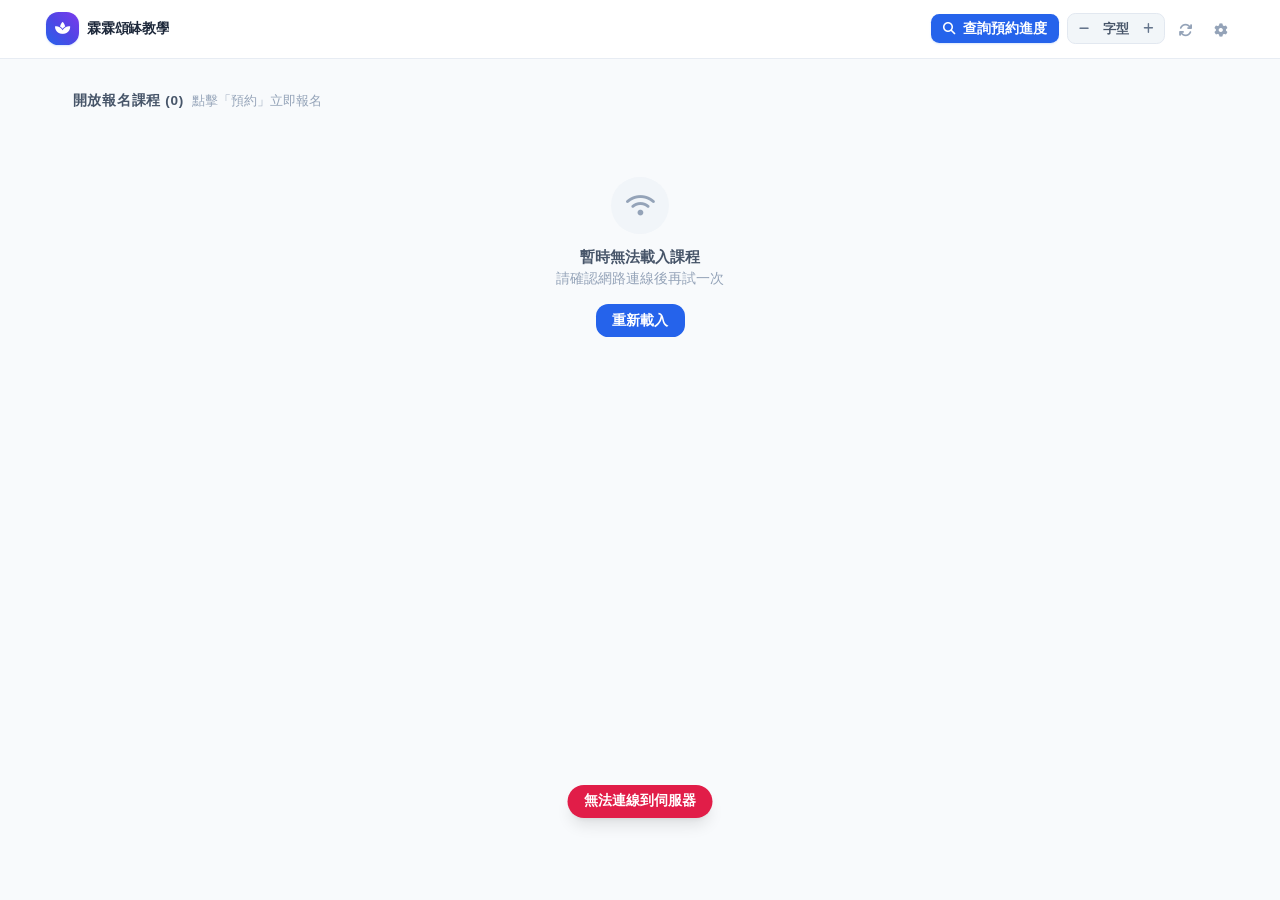
==== commit 88b34420: "Fix formatting for phone input field in index.html" ====
--- a/index.html
+++ b/index.html
@@ -610,6 +610,7 @@
             <i class="fa-solid fa-phone absolute left-3 top-1/2
               -translate-y-1/2 text-slate-400 text-xs pointer-events-none"></i>
             <input type="tel" id="queryPhoneInput" inputmode="tel"
+              autocomplete="off"
               placeholder="手機號碼" aria-label="手機號碼"
               class="w-full pl-8 pr-3 py-2 text-xs rounded-xl
                 border border-slate-200 focus:outline-none
